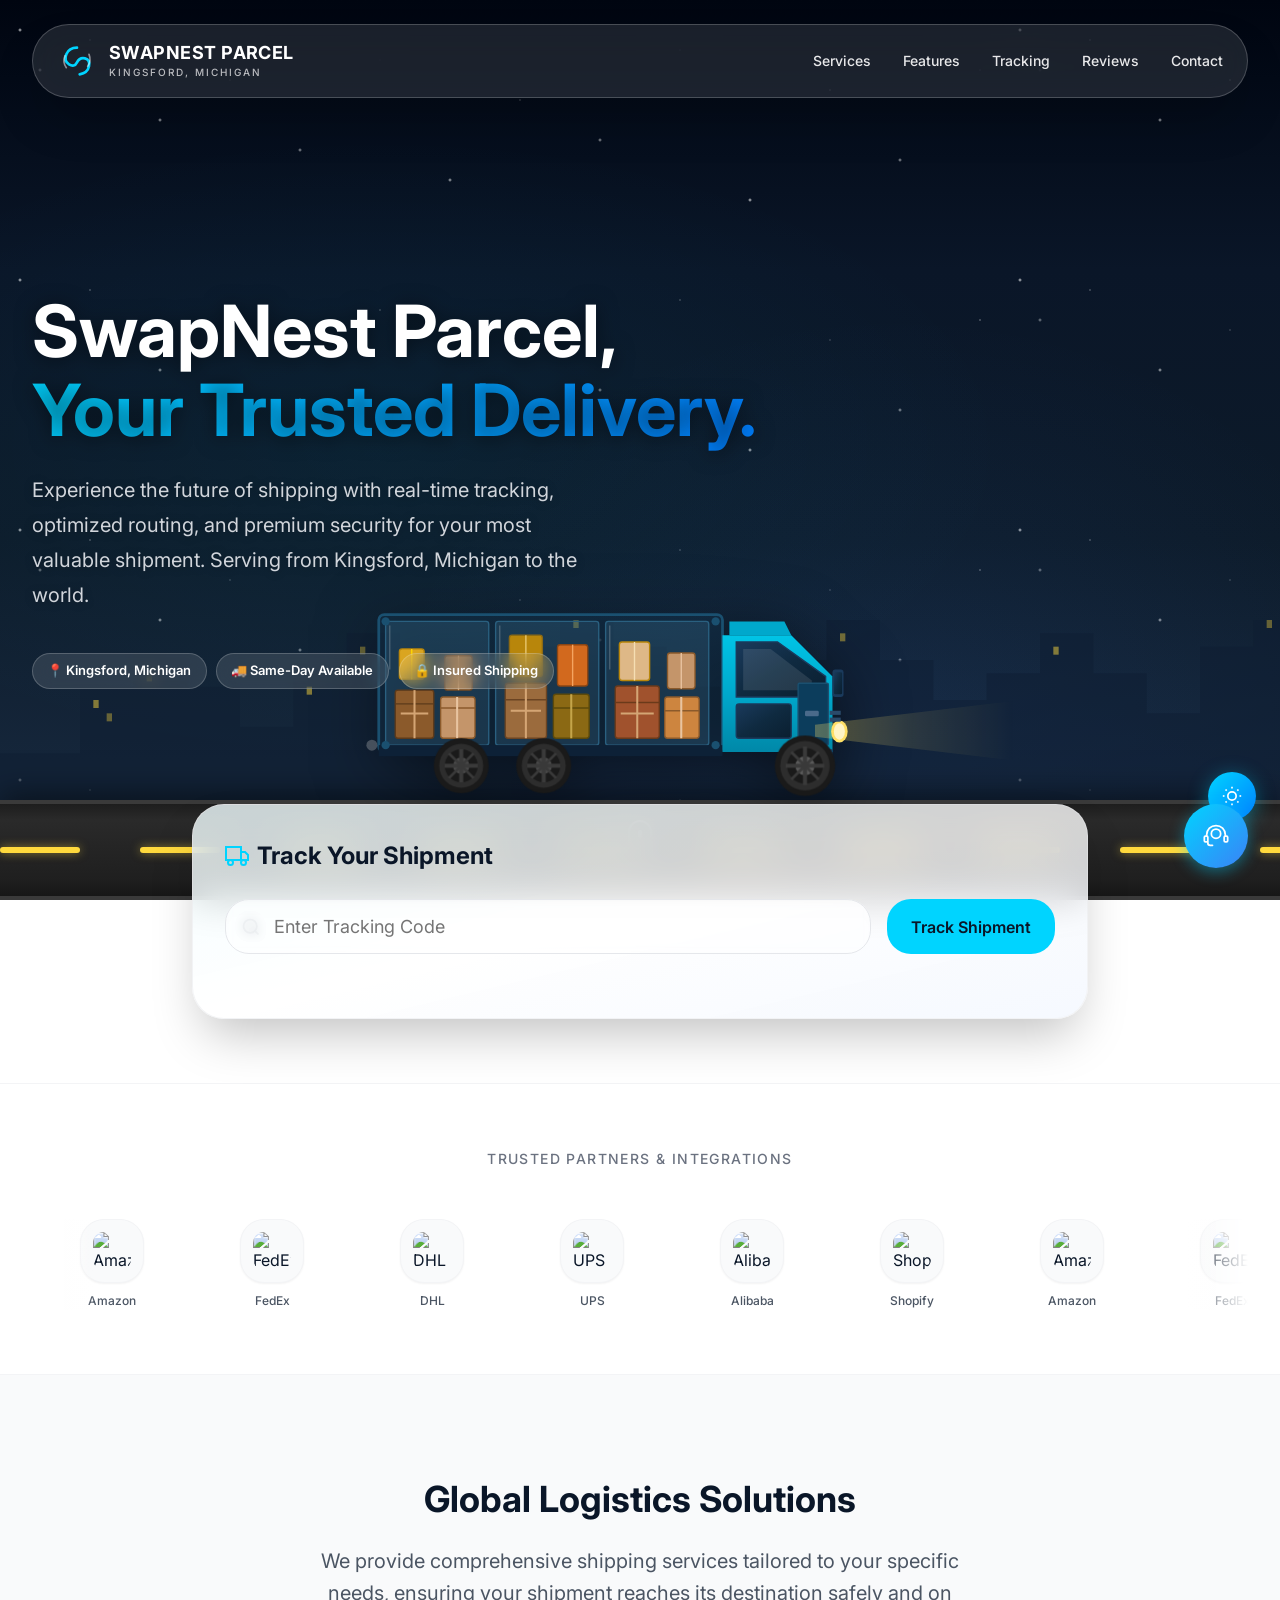
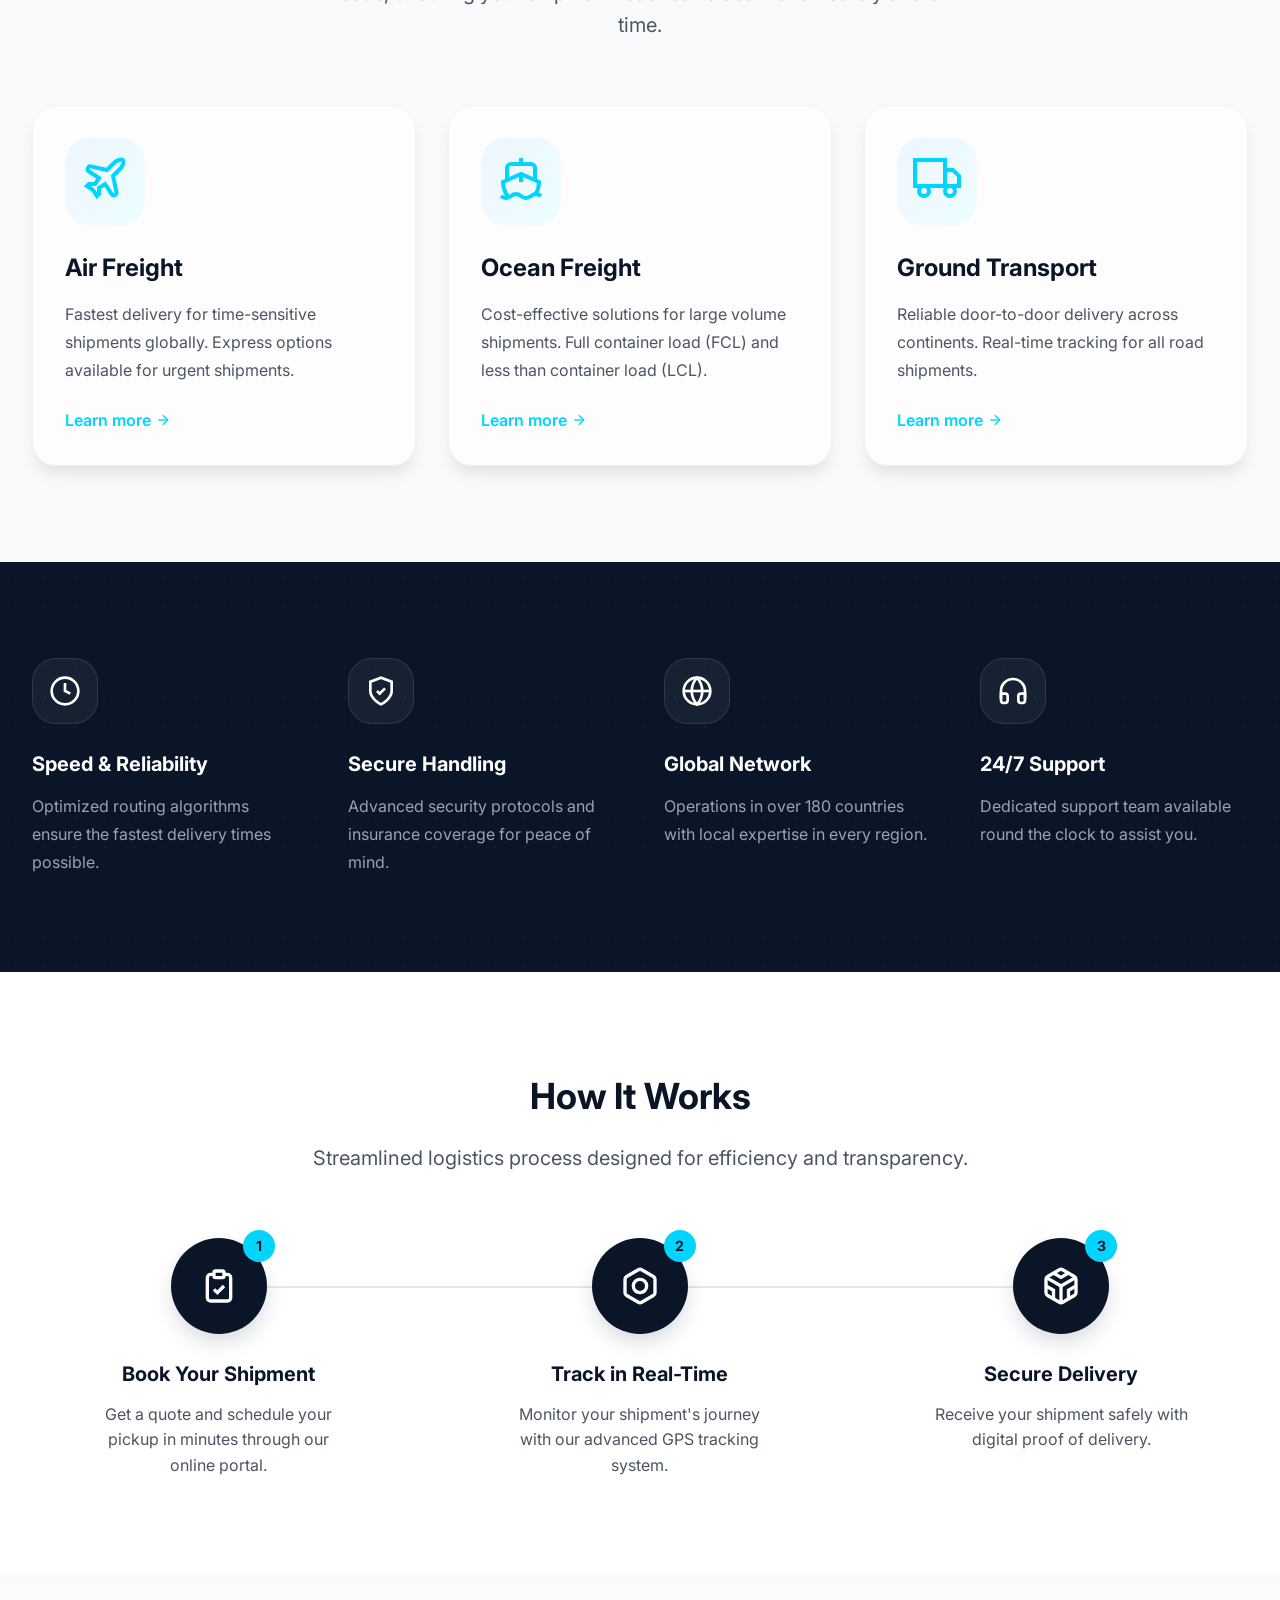
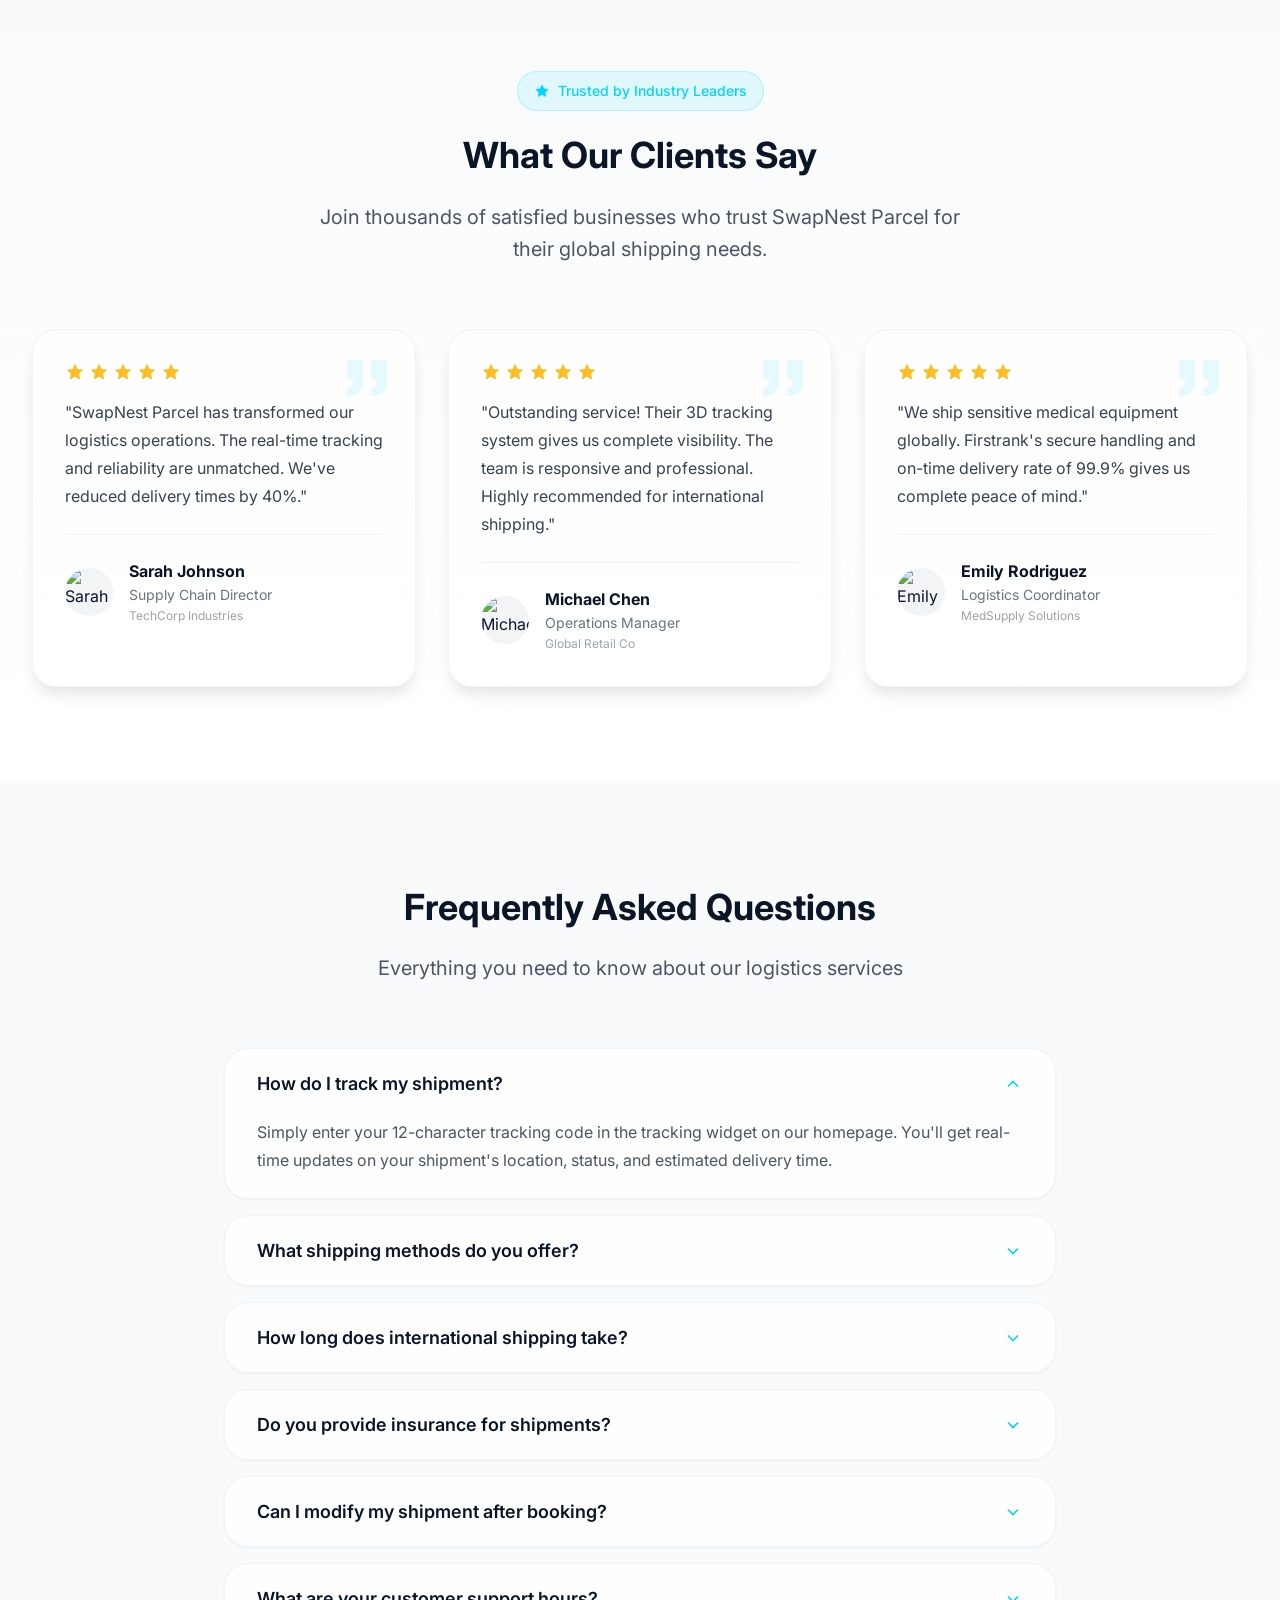
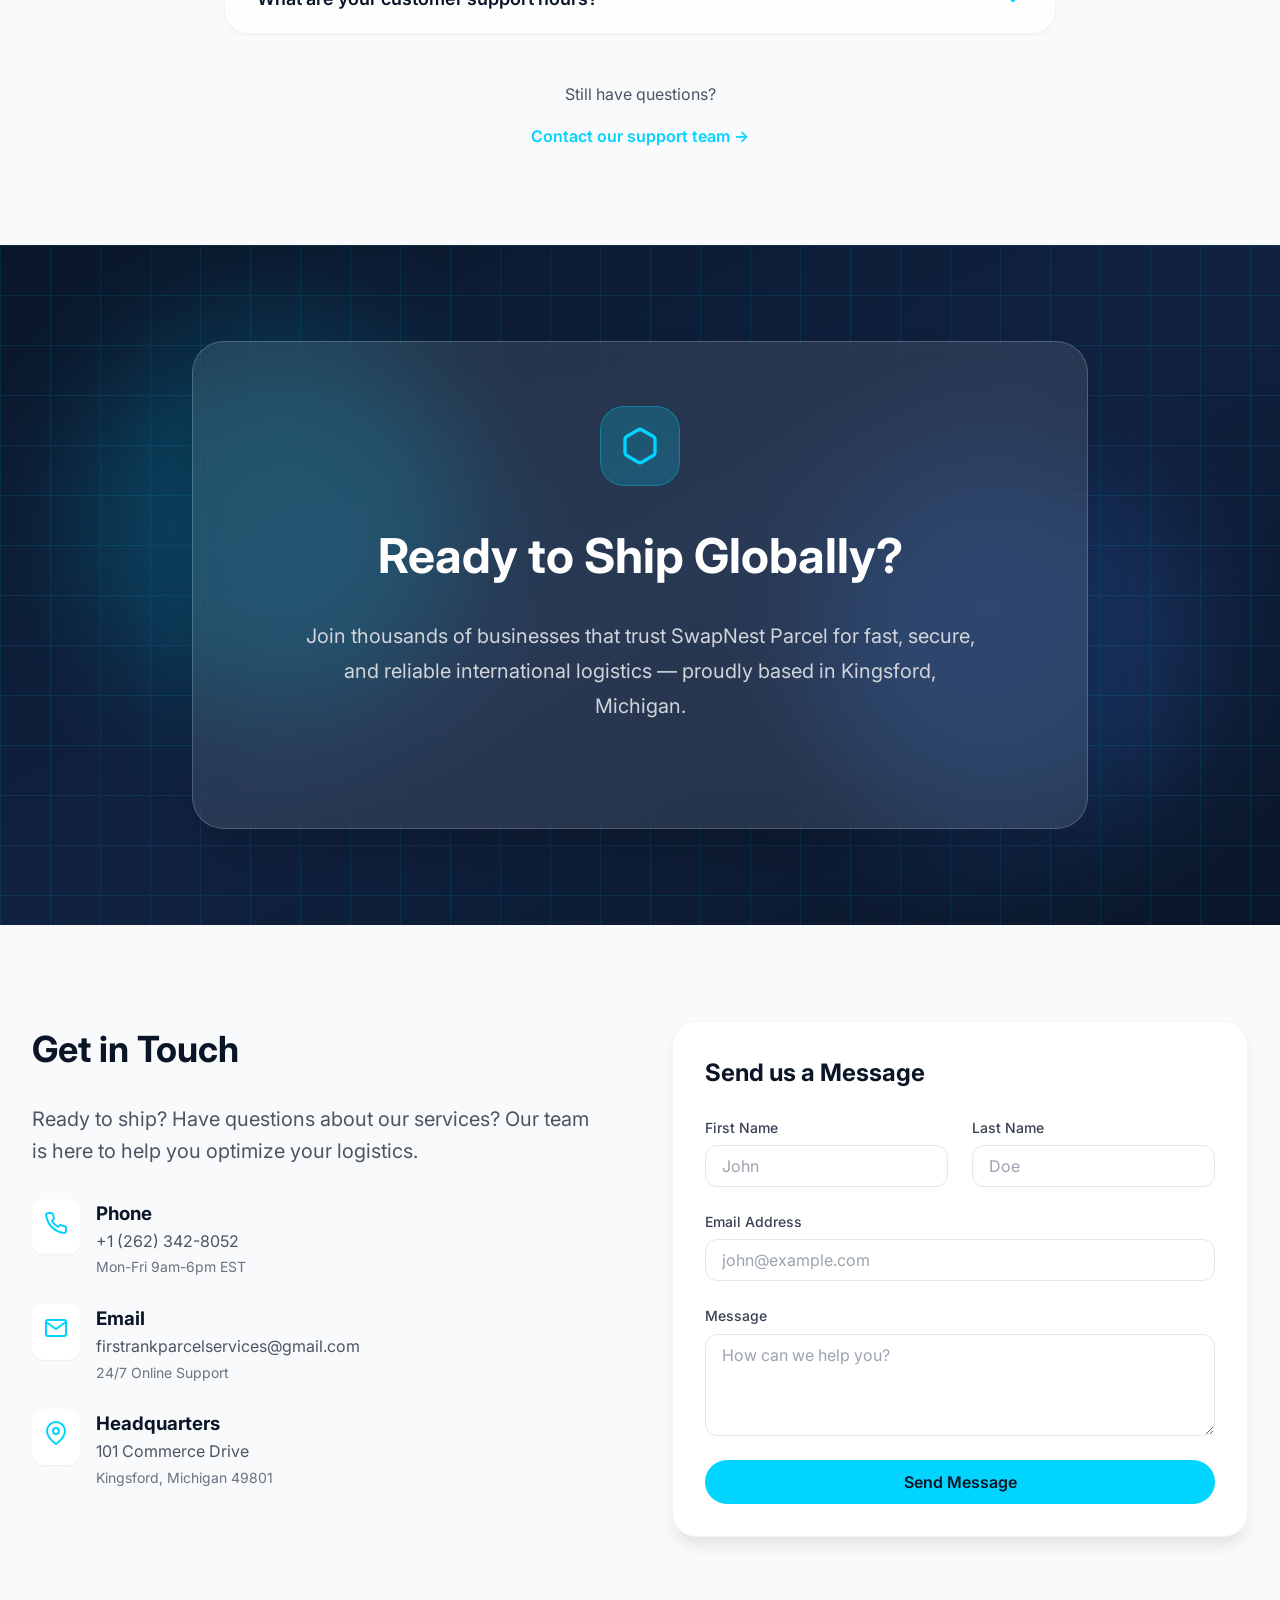
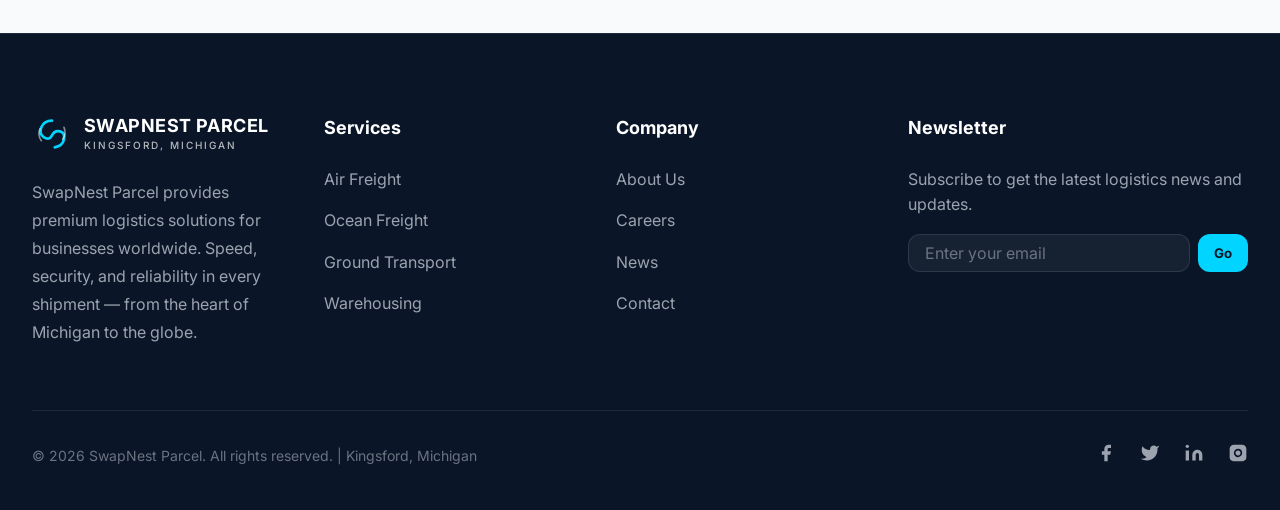
==== index.html @ 177c1839 "Rebrand to SwapNest Parcel: new logo, Kingsford Michigan, dark/light mode, floating elements, Supaba" ====
<!DOCTYPE html>
<html lang="en">

<head>
  <meta charset="UTF-8">
  <meta name="viewport" content="width=device-width, initial-scale=1.0">
  <title>SwapNest Parcel - Global Logistics | Kingsford, Michigan</title>
  <meta name="description" content="Premium global logistics and shipping solutions with real-time tracking">
  <link rel="stylesheet" href="https://unpkg.com/leaflet@1.9.4/dist/leaflet.css">
  <script src="https://unpkg.com/leaflet@1.9.4/dist/leaflet.js"></script>
  <link rel="stylesheet" href="styles.css">
  <link rel="icon" type="image/svg+xml" href="favicon.svg">
  <link rel="preconnect" href="https://fonts.googleapis.com">
  <link href="https://fonts.googleapis.com/css2?family=Inter:wght@300;400;500;600;700;800;900&display=swap" rel="stylesheet">
</head>

<body>
  <!-- Dark/Light Mode Toggle -->
  <button class="theme-toggle" id="themeToggle" aria-label="Toggle dark/light mode" title="Toggle Theme">
    <svg class="theme-icon-dark" viewBox="0 0 24 24" fill="none" stroke="currentColor" stroke-width="2">
      <circle cx="12" cy="12" r="5"></circle>
      <line x1="12" y1="1" x2="12" y2="3"></line>
      <line x1="12" y1="21" x2="12" y2="23"></line>
      <line x1="4.22" y1="4.22" x2="5.64" y2="5.64"></line>
      <line x1="18.36" y1="18.36" x2="19.78" y2="19.78"></line>
      <line x1="1" y1="12" x2="3" y2="12"></line>
      <line x1="21" y1="12" x2="23" y2="12"></line>
      <line x1="4.22" y1="19.78" x2="5.64" y2="18.36"></line>
      <line x1="18.36" y1="5.64" x2="19.78" y2="4.22"></line>
    </svg>
    <svg class="theme-icon-light hidden" viewBox="0 0 24 24" fill="none" stroke="currentColor" stroke-width="2">
      <path d="M21 12.79A9 9 0 1 1 11.21 3 7 7 0 0 0 21 12.79z"></path>
    </svg>
  </button>

  <!-- Navbar -->
  <nav class="navbar" id="navbar">
    <div class="nav-container">
      <div class="nav-glass">
        <a href="index.html" class="logo">
          <div class="logo-icon">
            <!-- SwapNest Parcel Logo - Blue wave/swirl -->
            <svg viewBox="0 0 60 60" fill="none" xmlns="http://www.w3.org/2000/svg">
              <path d="M30 10 Q18 10 14 20 Q10 30 18 35 Q26 40 30 32 Q34 24 42 26 Q50 28 48 38 Q46 48 34 50" stroke="#00D4FF" stroke-width="4" stroke-linecap="round" fill="none"/>
              <path d="M12 22 Q8 32 14 40" stroke="rgba(255,255,255,0.5)" stroke-width="2.5" stroke-linecap="round" fill="none"/>
              <path d="M48 20 Q52 30 46 38" stroke="rgba(255,255,255,0.5)" stroke-width="2.5" stroke-linecap="round" fill="none"/>
            </svg>
          </div>
          <div class="logo-text">
            <span class="logo-title">SWAPNEST PARCEL</span>
            <span class="logo-subtitle">Kingsford, Michigan</span>
          </div>
        </a>
        <div class="nav-links" id="navLinks">
          <a href="#services">Services</a>
          <a href="#features">Features</a>
          <a href="#tracking">Tracking</a>
          <a href="#testimonials">Reviews</a>
          <a href="#contact">Contact</a>
        </div>
        <button class="mobile-menu-btn" id="mobileMenuBtn" aria-label="Toggle menu">
          <svg class="menu-icon" viewBox="0 0 24 24" fill="none" stroke="currentColor" stroke-width="2">
            <line x1="3" y1="6" x2="21" y2="6"></line>
            <line x1="3" y1="12" x2="21" y2="12"></line>
            <line x1="3" y1="18" x2="21" y2="18"></line>
          </svg>
          <svg class="close-icon hidden" viewBox="0 0 24 24" fill="none" stroke="currentColor" stroke-width="2">
            <line x1="18" y1="6" x2="6" y2="18"></line>
            <line x1="6" y1="6" x2="18" y2="18"></line>
          </svg>
        </button>
      </div>
    </div>
  </nav>

  <!-- Mobile Menu -->
  <div class="mobile-menu hidden" id="mobileMenu">
    <div class="mobile-menu-content">
      <a href="#services" onclick="closeMobileMenu()">Services</a>
      <a href="#features" onclick="closeMobileMenu()">Features</a>
      <a href="#tracking" onclick="closeMobileMenu()">Tracking</a>
      <a href="#testimonials" onclick="closeMobileMenu()">Reviews</a>
      <a href="#contact" onclick="closeMobileMenu()">Contact</a>
    </div>
  </div>

  <!-- Floating Animated Cards -->
  <div class="floating-elements" aria-hidden="true">
    <div class="float-card float-card-1">
      <svg viewBox="0 0 24 24" fill="none" stroke="currentColor" stroke-width="2"><rect x="1" y="3" width="15" height="13"></rect><polygon points="16 8 20 8 23 11 23 16 16 16 16 8"></polygon><circle cx="5.5" cy="18.5" r="2.5"></circle><circle cx="18.5" cy="18.5" r="2.5"></circle></svg>
      <span>Fast Delivery</span>
    </div>
    <div class="float-card float-card-2">
      <svg viewBox="0 0 24 24" fill="none" stroke="currentColor" stroke-width="2"><path d="M12 22s8-4 8-10V5l-8-3-8 3v7c0 6 8 10 8 10z"></path></svg>
      <span>Secure Handling</span>
    </div>
    <div class="float-card float-card-3">
      <svg viewBox="0 0 24 24" fill="none" stroke="currentColor" stroke-width="2"><circle cx="12" cy="12" r="10"></circle><line x1="2" y1="12" x2="22" y2="12"></line><path d="M12 2a15.3 15.3 0 0 1 4 10 15.3 15.3 0 0 1-4 10 15.3 15.3 0 0 1-4-10 15.3 15.3 0 0 1 4-10z"></path></svg>
      <span>Global Network</span>
    </div>
    <div class="float-text float-text-1">📦 Real-time tracking</div>
    <div class="float-text float-text-2">🌍 180+ Countries</div>
    <div class="float-text float-text-3">⚡ Express Shipping</div>
  </div>

  <!-- Hero Section -->
  <section class="hero" id="hero">
    <div class="hero-background">
      <!-- Animated stars/particles in background -->
      <div class="hero-stars"></div>

      <!-- Gradient overlay -->
      <div class="hero-gradient-overlay"></div>

      <!-- Road and truck scene -->
      <div class="truck-scene">
        <!-- Distant city silhouette -->
        <div class="city-silhouette">
          <svg viewBox="0 0 1920 200" preserveAspectRatio="xMidYMax slice">
            <path fill="rgba(15, 30, 50, 0.8)"
              d="M0,200 L0,150 L60,150 L60,100 L100,100 L100,80 L140,80 L140,100 L180,100 L180,130 L220,130 L220,90 L260,90 L260,60 L300,60 L300,90 L340,90 L340,110 L380,110 L380,70 L420,70 L420,40 L460,40 L460,70 L500,70 L500,100 L540,100 L540,120 L580,120 L580,80 L620,80 L620,50 L660,50 L660,80 L700,80 L700,110 L740,110 L740,90 L780,90 L780,60 L820,60 L820,90 L860,90 L860,120 L900,120 L900,70 L940,70 L940,40 L980,40 L980,70 L1020,70 L1020,100 L1060,100 L1060,130 L1100,130 L1100,80 L1140,80 L1140,50 L1180,50 L1180,80 L1220,80 L1220,110 L1260,110 L1260,90 L1300,90 L1300,60 L1340,60 L1340,90 L1380,90 L1380,120 L1420,120 L1420,70 L1460,70 L1460,100 L1500,100 L1500,130 L1540,130 L1540,90 L1580,90 L1580,110 L1620,110 L1620,80 L1660,80 L1660,120 L1700,120 L1700,100 L1740,100 L1740,130 L1780,130 L1780,110 L1820,110 L1820,140 L1860,140 L1860,120 L1920,120 L1920,200 Z" />
            <!-- City lights -->
            <g class="city-lights">
              <rect x="70" y="110" width="4" height="6" fill="#FFD93D" opacity="0.8" />
              <rect x="80" y="120" width="4" height="6" fill="#FFD93D" opacity="0.6" />
              <rect x="110" y="90" width="4" height="6" fill="#FFD93D" opacity="0.7" />
              <rect x="230" y="100" width="4" height="6" fill="#FFD93D" opacity="0.8" />
              <rect x="270" y="70" width="4" height="6" fill="#FFD93D" opacity="0.6" />
              <rect x="390" y="80" width="4" height="6" fill="#FFD93D" opacity="0.7" />
              <rect x="430" y="50" width="4" height="6" fill="#FFD93D" opacity="0.8" />
              <rect x="510" y="110" width="4" height="6" fill="#FFD93D" opacity="0.6" />
              <rect x="630" y="60" width="4" height="6" fill="#FFD93D" opacity="0.7" />
              <rect x="790" y="70" width="4" height="6" fill="#FFD93D" opacity="0.8" />
              <rect x="950" y="50" width="4" height="6" fill="#FFD93D" opacity="0.6" />
              <rect x="1150" y="60" width="4" height="6" fill="#FFD93D" opacity="0.7" />
              <rect x="1310" y="70" width="4" height="6" fill="#FFD93D" opacity="0.8" />
              <rect x="1470" y="80" width="4" height="6" fill="#FFD93D" opacity="0.6" />
              <rect x="1630" y="90" width="4" height="6" fill="#FFD93D" opacity="0.7" />
            </g>
          </svg>
        </div>

        <!-- Road -->
        <div class="road">
          <div class="road-surface"></div>
          <div class="road-lines">
            <span></span><span></span><span></span><span></span><span></span>
            <span></span><span></span><span></span><span></span><span></span>
          </div>
        </div>

        <!-- The Truck -->
        <div class="truck-container">
          <div class="truck">
            <!-- Truck shadow -->
            <div class="truck-shadow"></div>

            <!-- Truck body SVG -->
            <svg class="truck-svg" viewBox="0 0 400 180" fill="none" xmlns="http://www.w3.org/2000/svg">
              <!-- Trailer -->
              <g class="trailer">
                <!-- Trailer frame/border -->
                <rect x="10" y="30" width="250" height="100" rx="4" fill="rgba(20, 60, 90, 0.3)" stroke="#1a5070"
                  stroke-width="2" />

                <!-- Transparent glass panels with slight tint -->
                <rect x="15" y="35" width="75" height="90" rx="2" fill="rgba(100, 180, 220, 0.15)" stroke="#2a6080"
                  stroke-width="1" />
                <rect x="95" y="35" width="75" height="90" rx="2" fill="rgba(100, 180, 220, 0.15)" stroke="#2a6080"
                  stroke-width="1" />
                <rect x="175" y="35" width="75" height="90" rx="2" fill="rgba(100, 180, 220, 0.15)" stroke="#2a6080"
                  stroke-width="1" />

                <!-- Glass reflection lines -->
                <line x1="18" y1="38" x2="18" y2="70" stroke="rgba(255,255,255,0.2)" stroke-width="1" />
                <line x1="98" y1="38" x2="98" y2="70" stroke="rgba(255,255,255,0.2)" stroke-width="1" />
                <line x1="178" y1="38" x2="178" y2="70" stroke="rgba(255,255,255,0.2)" stroke-width="1" />

                <!-- Packages inside trailer - Row 1 (bottom) -->
                <!-- Package 1 - Large brown box -->
                <rect x="22" y="85" width="28" height="35" rx="2" fill="#8B5A2B" stroke="#5D3A1A" stroke-width="1" />
                <line x1="22" y1="95" x2="50" y2="95" stroke="#5D3A1A" stroke-width="1" />
                <line x1="36" y1="85" x2="36" y2="120" stroke="#D4A574" stroke-width="1.5" />
                <line x1="26" y1="102" x2="46" y2="102" stroke="#D4A574" stroke-width="1.5" />

                <!-- Package 2 - Medium tan box -->
                <rect x="55" y="90" width="25" height="30" rx="2" fill="#C4956A" stroke="#8B5A2B" stroke-width="1" />
                <line x1="55" y1="98" x2="80" y2="98" stroke="#8B5A2B" stroke-width="1" />
                <line x1="67" y1="90" x2="67" y2="120" stroke="#E8C4A0" stroke-width="1.5" />

                <!-- Package 3 - Small box -->
                <rect x="58" y="60" width="20" height="25" rx="2" fill="#A67B4C" stroke="#6B4423" stroke-width="1" />
                <line x1="68" y1="60" x2="68" y2="85" stroke="#D4A574" stroke-width="1" />

                <!-- Package 4 - Large box -->
                <rect x="102" y="80" width="30" height="40" rx="2" fill="#9B6B3D" stroke="#6B4423" stroke-width="1" />
                <line x1="102" y1="92" x2="132" y2="92" stroke="#6B4423" stroke-width="1" />
                <line x1="117" y1="80" x2="117" y2="120" stroke="#D4A574" stroke-width="1.5" />
                <line x1="106" y1="100" x2="128" y2="100" stroke="#D4A574" stroke-width="1.5" />

                <!-- Package 5 - Medium brown -->
                <rect x="137" y="88" width="26" height="32" rx="2" fill="#8B6914" stroke="#5D4A0A" stroke-width="1" />
                <line x1="137" y1="98" x2="163" y2="98" stroke="#5D4A0A" stroke-width="1" />
                <line x1="150" y1="88" x2="150" y2="120" stroke="#C4A54A" stroke-width="1.5" />

                <!-- Package 6 - Tall box -->
                <rect x="105" y="45" width="24" height="30" rx="2" fill="#B8860B" stroke="#8B6914" stroke-width="1" />
                <line x1="117" y1="45" x2="117" y2="75" stroke="#E8C870" stroke-width="1" />

                <!-- Package 7 - Large box right side -->
                <rect x="182" y="82" width="32" height="38" rx="2" fill="#A0522D" stroke="#6B3A1A" stroke-width="1" />
                <line x1="182" y1="94" x2="214" y2="94" stroke="#6B3A1A" stroke-width="1" />
                <line x1="198" y1="82" x2="198" y2="120" stroke="#D4A574" stroke-width="1.5" />
                <line x1="186" y1="102" x2="210" y2="102" stroke="#D4A574" stroke-width="1.5" />

                <!-- Package 8 - Medium box -->
                <rect x="218" y="90" width="25" height="30" rx="2" fill="#CD853F" stroke="#8B5A2B" stroke-width="1" />
                <line x1="218" y1="100" x2="243" y2="100" stroke="#8B5A2B" stroke-width="1" />
                <line x1="230" y1="90" x2="230" y2="120" stroke="#E8C4A0" stroke-width="1.5" />

                <!-- Package 9 - Small box on top -->
                <rect x="185" y="50" width="22" height="28" rx="2" fill="#DEB887" stroke="#B8860B" stroke-width="1" />
                <line x1="196" y1="50" x2="196" y2="78" stroke="#F5DEB3" stroke-width="1" />

                <!-- Package 10 - Small box -->
                <rect x="220" y="58" width="20" height="26" rx="2" fill="#C4956A" stroke="#8B5A2B" stroke-width="1" />
                <line x1="230" y1="58" x2="230" y2="84" stroke="#E8C4A0" stroke-width="1" />

                <!-- Package 11 - Tiny box -->
                <rect x="25" y="55" width="18" height="22" rx="2" fill="#DAA520" stroke="#B8860B" stroke-width="1" />
                <line x1="34" y1="55" x2="34" y2="77" stroke="#FFD700" stroke-width="1" />

                <!-- Package 12 - Stack box -->
                <rect x="140" y="52" width="22" height="30" rx="2" fill="#D2691E" stroke="#8B4513" stroke-width="1" />
                <line x1="151" y1="52" x2="151" y2="82" stroke="#F4A460" stroke-width="1" />

                <!-- Trailer bottom details -->
                <rect x="10" y="125" width="250" height="8" fill="#0d2137" />

                <!-- Trailer frame corners -->
                <circle cx="15" cy="35" r="3" fill="#1a5070" />
                <circle cx="15" cy="125" r="3" fill="#1a5070" />
                <circle cx="255" cy="35" r="3" fill="#1a5070" />
                <circle cx="255" cy="125" r="3" fill="#1a5070" />
              </g>

              <!-- Cab -->
              <g class="cab">
                <!-- Main cab body -->
                <path d="M260 45 L260 130 L340 130 L340 75 L310 45 L260 45 Z" fill="url(#cabGradient)" />
                <!-- Cab roof -->
                <path d="M265 45 L265 35 L305 35 L310 45 Z" fill="#00a8cc" />
                <!-- Windshield -->
                <path d="M270 50 L300 50 L335 75 L335 90 L270 90 Z" fill="url(#windowGradient)" stroke="#1a3a5c"
                  stroke-width="1" />
                <!-- Windshield reflection -->
                <path d="M275 55 L295 55 L325 78 L325 85 L275 85 Z" fill="rgba(255,255,255,0.1)" />
                <!-- Side window -->
                <rect x="270" y="95" width="40" height="25" rx="2" fill="url(#windowGradient)" stroke="#1a3a5c"
                  stroke-width="1" />
                <!-- Door -->
                <rect x="315" y="80" width="22" height="45" rx="1" fill="#0c3d5c" stroke="#1a5070" stroke-width="1" />
                <!-- Door handle -->
                <rect x="320" y="100" width="10" height="4" rx="1" fill="#4a6a8a" />
                <!-- Mirror -->
                <rect x="340" y="70" width="8" height="20" rx="2" fill="#1a3a5c" />
                <rect x="341" y="72" width="6" height="16" rx="1" fill="url(#windowGradient)" />
                <!-- Headlight -->
                <ellipse cx="345" cy="115" rx="6" ry="8" fill="#FFE066" class="headlight" />
                <ellipse cx="345" cy="115" rx="4" ry="6" fill="#FFFBE6" />
                <!-- Grill -->
                <rect x="338" y="100" width="8" height="3" fill="#2a4a6a" />
                <rect x="338" y="105" width="8" height="3" fill="#2a4a6a" />
                <!-- Step -->
                <rect x="315" y="128" width="25" height="4" fill="#1a3a5c" />
              </g>

              <!-- Wheels -->
              <g class="wheels">
                <!-- Trailer wheels -->
                <g class="wheel wheel-1">
                  <circle cx="70" cy="140" r="20" fill="#1a1a1a" />
                  <circle cx="70" cy="140" r="16" fill="#2d2d2d" />
                  <circle cx="70" cy="140" r="12" fill="#1a1a1a" />
                  <circle cx="70" cy="140" r="6" fill="#4a4a4a" />
                  <!-- Wheel spokes -->
                  <line x1="70" y1="128" x2="70" y2="152" stroke="#3a3a3a" stroke-width="3" />
                  <line x1="58" y1="140" x2="82" y2="140" stroke="#3a3a3a" stroke-width="3" />
                  <line x1="61" y1="131" x2="79" y2="149" stroke="#3a3a3a" stroke-width="2" />
                  <line x1="79" y1="131" x2="61" y2="149" stroke="#3a3a3a" stroke-width="2" />
                </g>
                <g class="wheel wheel-2">
                  <circle cx="130" cy="140" r="20" fill="#1a1a1a" />
                  <circle cx="130" cy="140" r="16" fill="#2d2d2d" />
                  <circle cx="130" cy="140" r="12" fill="#1a1a1a" />
                  <circle cx="130" cy="140" r="6" fill="#4a4a4a" />
                  <line x1="130" y1="128" x2="130" y2="152" stroke="#3a3a3a" stroke-width="3" />
                  <line x1="118" y1="140" x2="142" y2="140" stroke="#3a3a3a" stroke-width="3" />
                  <line x1="121" y1="131" x2="139" y2="149" stroke="#3a3a3a" stroke-width="2" />
                  <line x1="139" y1="131" x2="121" y2="149" stroke="#3a3a3a" stroke-width="2" />
                </g>
                <!-- Cab wheels -->
                <g class="wheel wheel-3">
                  <circle cx="320" cy="140" r="22" fill="#1a1a1a" />
                  <circle cx="320" cy="140" r="18" fill="#2d2d2d" />
                  <circle cx="320" cy="140" r="13" fill="#1a1a1a" />
                  <circle cx="320" cy="140" r="7" fill="#5a5a5a" />
                  <line x1="320" y1="126" x2="320" y2="154" stroke="#3a3a3a" stroke-width="3" />
                  <line x1="306" y1="140" x2="334" y2="140" stroke="#3a3a3a" stroke-width="3" />
                  <line x1="310" y1="130" x2="330" y2="150" stroke="#3a3a3a" stroke-width="2" />
                  <line x1="330" y1="130" x2="310" y2="150" stroke="#3a3a3a" stroke-width="2" />
                </g>
              </g>

              <!-- Exhaust smoke -->
              <g class="exhaust">
                <circle cx="5" cy="125" r="4" fill="rgba(200,200,200,0.3)" class="smoke smoke-1" />
                <circle cx="-5" cy="120" r="5" fill="rgba(200,200,200,0.2)" class="smoke smoke-2" />
                <circle cx="-15" cy="115" r="6" fill="rgba(200,200,200,0.15)" class="smoke smoke-3" />
              </g>

              <!-- Gradients -->
              <defs>
                <linearGradient id="trailerGradient" x1="0%" y1="0%" x2="0%" y2="100%">
                  <stop offset="0%" stop-color="#1a4a6c" />
                  <stop offset="50%" stop-color="#0d3652" />
                  <stop offset="100%" stop-color="#082538" />
                </linearGradient>
                <linearGradient id="panelGradient" x1="0%" y1="0%" x2="100%" y2="100%">
                  <stop offset="0%" stop-color="#1a4a6c" />
                  <stop offset="100%" stop-color="#0d3652" />
                </linearGradient>
                <linearGradient id="cabGradient" x1="0%" y1="0%" x2="0%" y2="100%">
                  <stop offset="0%" stop-color="#00c4e6" />
                  <stop offset="50%" stop-color="#00a8cc" />
                  <stop offset="100%" stop-color="#0088a8" />
                </linearGradient>
                <linearGradient id="windowGradient" x1="0%" y1="0%" x2="100%" y2="100%">
                  <stop offset="0%" stop-color="#1a3a5c" />
                  <stop offset="50%" stop-color="#0f2a40" />
                  <stop offset="100%" stop-color="#0a1f30" />
                </linearGradient>
              </defs>
            </svg>

            <!-- Headlight beam -->
            <div class="headlight-beam"></div>
          </div>
        </div>

      </div>
    </div>

    <div class="hero-content">
      <div class="hero-text">
        <h1>SwapNest Parcel, <br><span class="hero-highlight">Your Trusted Delivery.</span></h1>
        <p>Experience the future of shipping with real-time tracking, optimized routing, and premium security for
          your most valuable shipment. Serving from Kingsford, Michigan to the world.</p>
        <div class="hero-badges">
          <span class="hero-badge">📍 Kingsford, Michigan</span>
          <span class="hero-badge">🚚 Same-Day Available</span>
          <span class="hero-badge">🔒 Insured Shipping</span>
        </div>
      </div>
    </div>
    <div class="scroll-indicator">
      <div class="scroll-mouse">
        <div class="scroll-dot"></div>
      </div>
    </div>
  </section>

  <!-- Tracking Widget -->
  <section class="tracking-section" id="tracking">
    <div class="tracking-card">
      <div class="tracking-gradient"></div>
      <div class="tracking-content">
        <h2><svg class="icon-truck" viewBox="0 0 24 24" fill="none" stroke="currentColor" stroke-width="2">
            <rect x="1" y="3" width="15" height="13"></rect>
            <polygon points="16 8 20 8 23 11 23 16 16 16 16 8"></polygon>
            <circle cx="5.5" cy="18.5" r="2.5"></circle>
            <circle cx="18.5" cy="18.5" r="2.5"></circle>
          </svg> Track Your Shipment</h2>
        <form class="tracking-form" id="trackingForm">
          <div class="input-wrapper">
            <svg class="search-icon" viewBox="0 0 24 24" fill="none" stroke="currentColor" stroke-width="2">
              <circle cx="11" cy="11" r="8"></circle>
              <path d="M21 21l-4.35-4.35"></path>
            </svg>
            <input type="text" id="trackingInput" placeholder="Enter Tracking Code">
          </div>
          <button type="submit" class="btn btn-primary">Track Shipment</button>
        </form>
        <div class="tracking-error hidden" id="trackingError">
          <svg viewBox="0 0 24 24" fill="none" stroke="currentColor" stroke-width="2">
            <path
              d="M21 16V8a2 2 0 0 0-1-1.73l-7-4a2 2 0 0 0-2 0l-7 4A2 2 0 0 0 3 8v8a2 2 0 0 0 1 1.73l7 4a2 2 0 0 0 2 0l7-4A2 2 0 0 0 21 16z">
            </path>
          </svg>
          <span id="errorMessage"></span>
        </div>
        <div class="tracking-result hidden" id="trackingResult"></div>
      </div>
    </div>
  </section>

  <!-- Partners Section -->
  <section class="partners-section">
    <div class="container">
      <p class="partners-title">Trusted Partners & Integrations</p>
      <div class="partners-wrapper">
        <div class="partners-fade-left"></div>
        <div class="partners-fade-right"></div>
        <div class="partners-scroll">
          <div class="partners-track">
            <div class="partner"><img src="https://cdn.simpleicons.org/amazon/FF9900" alt="Amazon"><span>Amazon</span>
            </div>
            <div class="partner"><img src="https://cdn.simpleicons.org/fedex/4D148C" alt="FedEx"><span>FedEx</span>
            </div>
            <div class="partner"><img src="https://cdn.simpleicons.org/dhl/FFCC00" alt="DHL"><span>DHL</span></div>
            <div class="partner"><img src="https://cdn.simpleicons.org/ups/351C15" alt="UPS"><span>UPS</span></div>
            <div class="partner"><img src="https://cdn.simpleicons.org/alibabadotcom/FF6A00"
                alt="Alibaba"><span>Alibaba</span></div>
            <div class="partner"><img src="https://cdn.simpleicons.org/shopify/7AB55C"
                alt="Shopify"><span>Shopify</span></div>
            <div class="partner"><img src="https://cdn.simpleicons.org/amazon/FF9900" alt="Amazon"><span>Amazon</span>
            </div>
            <div class="partner"><img src="https://cdn.simpleicons.org/fedex/4D148C" alt="FedEx"><span>FedEx</span>
            </div>
            <div class="partner"><img src="https://cdn.simpleicons.org/dhl/FFCC00" alt="DHL"><span>DHL</span></div>
            <div class="partner"><img src="https://cdn.simpleicons.org/ups/351C15" alt="UPS"><span>UPS</span></div>
            <div class="partner"><img src="https://cdn.simpleicons.org/alibabadotcom/FF6A00"
                alt="Alibaba"><span>Alibaba</span></div>
            <div class="partner"><img src="https://cdn.simpleicons.org/shopify/7AB55C"
                alt="Shopify"><span>Shopify</span></div>
          </div>
        </div>
      </div>
    </div>
  </section>

  <!-- Services Section -->
  <section class="services-section" id="services">
    <div class="container">
      <div class="section-header">
        <h2>Global Logistics Solutions</h2>
        <p>We provide comprehensive shipping services tailored to your specific needs, ensuring your shipment reaches
          its
          destination safely and on time.</p>
      </div>
      <div class="services-grid">
        <div class="service-card">
          <div class="service-icon"><svg viewBox="0 0 24 24" fill="none" stroke="currentColor" stroke-width="2">
              <path
                d="M17.8 19.2 16 11l3.5-3.5C21 6 21.5 4 21 3c-1-.5-3 0-4.5 1.5L13 8 4.8 6.2c-.5-.1-.9.1-1.1.5l-.3.5c-.2.5-.1 1 .3 1.3L9 12l-2 3H4l-1 1 3 2 2 3 1-1v-3l3-2 3.5 5.3c.3.4.8.5 1.3.3l.5-.2c.4-.3.6-.7.5-1.2z" />
            </svg></div>
          <h3>Air Freight</h3>
          <p>Fastest delivery for time-sensitive shipments globally. Express options available for urgent shipments.</p>
          <a href="#contact" class="service-link">Learn more <svg viewBox="0 0 24 24" fill="none" stroke="currentColor"
              stroke-width="2">
              <line x1="5" y1="12" x2="19" y2="12"></line>
              <polyline points="12 5 19 12 12 19"></polyline>
            </svg></a>
        </div>
        <div class="service-card">
          <div class="service-icon"><svg viewBox="0 0 24 24" fill="none" stroke="currentColor" stroke-width="2">
              <path
                d="M2 21c.6.5 1.2 1 2.5 1 2.5 0 2.5-2 5-2 1.3 0 1.9.5 2.5 1 .6.5 1.2 1 2.5 1 2.5 0 2.5-2 5-2 1.3 0 1.9.5 2.5 1" />
              <path d="M19.38 20A11.6 11.6 0 0 0 21 14l-9-4-9 4c0 2.9.94 5.34 2.81 7.76" />
              <path d="M19 13V7a2 2 0 0 0-2-2H7a2 2 0 0 0-2 2v6" />
              <path d="M12 10v4" />
              <path d="M12 2v3" />
            </svg></div>
          <h3>Ocean Freight</h3>
          <p>Cost-effective solutions for large volume shipments. Full container load (FCL) and less than container load
            (LCL).</p>
          <a href="#contact" class="service-link">Learn more <svg viewBox="0 0 24 24" fill="none" stroke="currentColor"
              stroke-width="2">
              <line x1="5" y1="12" x2="19" y2="12"></line>
              <polyline points="12 5 19 12 12 19"></polyline>
            </svg></a>
        </div>
        <div class="service-card">
          <div class="service-icon"><svg viewBox="0 0 24 24" fill="none" stroke="currentColor" stroke-width="2">
              <rect x="1" y="3" width="15" height="13"></rect>
              <polygon points="16 8 20 8 23 11 23 16 16 16 16 8"></polygon>
              <circle cx="5.5" cy="18.5" r="2.5"></circle>
              <circle cx="18.5" cy="18.5" r="2.5"></circle>
            </svg></div>
          <h3>Ground Transport</h3>
          <p>Reliable door-to-door delivery across continents. Real-time tracking for all road shipments.</p>
          <a href="#contact" class="service-link">Learn more <svg viewBox="0 0 24 24" fill="none" stroke="currentColor"
              stroke-width="2">
              <line x1="5" y1="12" x2="19" y2="12"></line>
              <polyline points="12 5 19 12 12 19"></polyline>
            </svg></a>
        </div>
      </div>
    </div>
  </section>

  <!-- Features Section -->
  <section class="features-section" id="features">
    <div class="features-pattern"></div>
    <div class="container">
      <div class="features-grid">
        <div class="feature-item">
          <div class="feature-icon"><svg viewBox="0 0 24 24" fill="none" stroke="currentColor" stroke-width="2">
              <circle cx="12" cy="12" r="10"></circle>
              <polyline points="12 6 12 12 16 14"></polyline>
            </svg></div>
          <h3>Speed & Reliability</h3>
          <p>Optimized routing algorithms ensure the fastest delivery times possible.</p>
        </div>
        <div class="feature-item">
          <div class="feature-icon"><svg viewBox="0 0 24 24" fill="none" stroke="currentColor" stroke-width="2">
              <path d="M12 22s8-4 8-10V5l-8-3-8 3v7c0 6 8 10 8 10z"></path>
              <path d="m9 12 2 2 4-4"></path>
            </svg></div>
          <h3>Secure Handling</h3>
          <p>Advanced security protocols and insurance coverage for peace of mind.</p>
        </div>
        <div class="feature-item">
          <div class="feature-icon"><svg viewBox="0 0 24 24" fill="none" stroke="currentColor" stroke-width="2">
              <circle cx="12" cy="12" r="10"></circle>
              <line x1="2" y1="12" x2="22" y2="12"></line>
              <path d="M12 2a15.3 15.3 0 0 1 4 10 15.3 15.3 0 0 1-4 10 15.3 15.3 0 0 1-4-10 15.3 15.3 0 0 1 4-10z">
              </path>
            </svg></div>
          <h3>Global Network</h3>
          <p>Operations in over 180 countries with local expertise in every region.</p>
        </div>
        <div class="feature-item">
          <div class="feature-icon"><svg viewBox="0 0 24 24" fill="none" stroke="currentColor" stroke-width="2">
              <path d="M3 18v-6a9 9 0 0 1 18 0v6"></path>
              <path
                d="M21 19a2 2 0 0 1-2 2h-1a2 2 0 0 1-2-2v-3a2 2 0 0 1 2-2h3zM3 19a2 2 0 0 0 2 2h1a2 2 0 0 0 2-2v-3a2 2 0 0 0-2-2H3z">
              </path>
            </svg></div>
          <h3>24/7 Support</h3>
          <p>Dedicated support team available round the clock to assist you.</p>
        </div>
      </div>
    </div>
  </section>

  <!-- How It Works Section -->
  <section class="how-it-works-section">
    <div class="container">
      <div class="section-header">
        <h2>How It Works</h2>
        <p>Streamlined logistics process designed for efficiency and transparency.</p>
      </div>
      <div class="steps-container">
        <div class="steps-line"></div>
        <div class="step">
          <div class="step-circle"><svg viewBox="0 0 24 24" fill="none" stroke="currentColor" stroke-width="2">
              <path d="M9 5H7a2 2 0 0 0-2 2v12a2 2 0 0 0 2 2h10a2 2 0 0 0 2-2V7a2 2 0 0 0-2-2h-2"></path>
              <rect x="9" y="3" width="6" height="4" rx="1"></rect>
              <path d="M9 14l2 2 4-4"></path>
            </svg><span class="step-number">1</span></div>
          <h3>Book Your Shipment</h3>
          <p>Get a quote and schedule your pickup in minutes through our online portal.</p>
        </div>
        <div class="step">
          <div class="step-circle"><svg viewBox="0 0 24 24" fill="none" stroke="currentColor" stroke-width="2">
              <path
                d="M21 16V8a2 2 0 0 0-1-1.73l-7-4a2 2 0 0 0-2 0l-7 4A2 2 0 0 0 3 8v8a2 2 0 0 0 1 1.73l7 4a2 2 0 0 0 2 0l7-4A2 2 0 0 0 21 16z">
              </path>
              <circle cx="12" cy="12" r="4"></circle>
            </svg><span class="step-number">2</span></div>
          <h3>Track in Real-Time</h3>
          <p>Monitor your shipment's journey with our advanced GPS tracking system.</p>
        </div>
        <div class="step">
          <div class="step-circle"><svg viewBox="0 0 24 24" fill="none" stroke="currentColor" stroke-width="2">
              <path
                d="M21 16V8a2 2 0 0 0-1-1.73l-7-4a2 2 0 0 0-2 0l-7 4A2 2 0 0 0 3 8v8a2 2 0 0 0 1 1.73l7 4a2 2 0 0 0 2 0l7-4A2 2 0 0 0 21 16z">
              </path>
              <path d="m7.5 4.21 4.5 2.6 4.5-2.6"></path>
              <path d="M7.5 19.79V14.6L3 12"></path>
              <path d="M21 12l-4.5 2.6v5.19"></path>
              <path d="M3.27 6.96 12 12.01l8.73-5.05"></path>
              <path d="M12 22.08V12"></path>
            </svg><span class="step-number">3</span></div>
          <h3>Secure Delivery</h3>
          <p>Receive your shipment safely with digital proof of delivery.</p>
        </div>
      </div>
    </div>
  </section>

  <!-- Testimonials Section -->
  <section class="testimonials-section" id="testimonials">
    <div class="container">
      <div class="section-header">
        <div class="trusted-badge"><svg viewBox="0 0 24 24" fill="currentColor" stroke="none">
            <polygon
              points="12 2 15.09 8.26 22 9.27 17 14.14 18.18 21.02 12 17.77 5.82 21.02 7 14.14 2 9.27 8.91 8.26 12 2">
            </polygon>
          </svg> Trusted by Industry Leaders</div>
        <h2>What Our Clients Say</h2>
        <p>Join thousands of satisfied businesses who trust SwapNest Parcel for their global shipping needs.
        </p>
      </div>
      <div class="testimonials-grid">
        <div class="testimonial-card">
          <div class="quote-icon"><svg viewBox="0 0 24 24" fill="currentColor">
              <path
                d="M3 21c3 0 7-1 7-8V5c0-1.25-.756-2.017-2-2H4c-1.25 0-2 .75-2 1.972V11c0 1.25.75 2 2 2 1 0 1 0 1 1v1c0 1-1 2-2 2s-1 .008-1 1.031V21c0 1 0 1 1 1z">
              </path>
              <path
                d="M15 21c3 0 7-1 7-8V5c0-1.25-.757-2.017-2-2h-4c-1.25 0-2 .75-2 1.972V11c0 1.25.75 2 2 2h.75c0 2.25.25 4-2.75 4v3c0 1 0 1 1 1z">
              </path>
            </svg></div>
          <div class="stars"><svg viewBox="0 0 24 24" fill="currentColor">
              <polygon
                points="12 2 15.09 8.26 22 9.27 17 14.14 18.18 21.02 12 17.77 5.82 21.02 7 14.14 2 9.27 8.91 8.26 12 2">
              </polygon>
            </svg><svg viewBox="0 0 24 24" fill="currentColor">
              <polygon
                points="12 2 15.09 8.26 22 9.27 17 14.14 18.18 21.02 12 17.77 5.82 21.02 7 14.14 2 9.27 8.91 8.26 12 2">
              </polygon>
            </svg><svg viewBox="0 0 24 24" fill="currentColor">
              <polygon
                points="12 2 15.09 8.26 22 9.27 17 14.14 18.18 21.02 12 17.77 5.82 21.02 7 14.14 2 9.27 8.91 8.26 12 2">
              </polygon>
            </svg><svg viewBox="0 0 24 24" fill="currentColor">
              <polygon
                points="12 2 15.09 8.26 22 9.27 17 14.14 18.18 21.02 12 17.77 5.82 21.02 7 14.14 2 9.27 8.91 8.26 12 2">
              </polygon>
            </svg><svg viewBox="0 0 24 24" fill="currentColor">
              <polygon
                points="12 2 15.09 8.26 22 9.27 17 14.14 18.18 21.02 12 17.77 5.82 21.02 7 14.14 2 9.27 8.91 8.26 12 2">
              </polygon>
            </svg></div>
          <p>"SwapNest Parcel has transformed our logistics operations. The real-time tracking and reliability
            are unmatched. We've reduced delivery times by 40%."</p>
          <div class="testimonial-author"><img src="https://api.dicebear.com/7.x/avataaars/svg?seed=Sarah"
              alt="Sarah Johnson">
            <div>
              <h4>Sarah Johnson</h4><span>Supply Chain Director</span><span class="company">TechCorp Industries</span>
            </div>
          </div>
        </div>
        <div class="testimonial-card">
          <div class="quote-icon"><svg viewBox="0 0 24 24" fill="currentColor">
              <path
                d="M3 21c3 0 7-1 7-8V5c0-1.25-.756-2.017-2-2H4c-1.25 0-2 .75-2 1.972V11c0 1.25.75 2 2 2 1 0 1 0 1 1v1c0 1-1 2-2 2s-1 .008-1 1.031V21c0 1 0 1 1 1z">
              </path>
              <path
                d="M15 21c3 0 7-1 7-8V5c0-1.25-.757-2.017-2-2h-4c-1.25 0-2 .75-2 1.972V11c0 1.25.75 2 2 2h.75c0 2.25.25 4-2.75 4v3c0 1 0 1 1 1z">
              </path>
            </svg></div>
          <div class="stars"><svg viewBox="0 0 24 24" fill="currentColor">
              <polygon
                points="12 2 15.09 8.26 22 9.27 17 14.14 18.18 21.02 12 17.77 5.82 21.02 7 14.14 2 9.27 8.91 8.26 12 2">
              </polygon>
            </svg><svg viewBox="0 0 24 24" fill="currentColor">
              <polygon
                points="12 2 15.09 8.26 22 9.27 17 14.14 18.18 21.02 12 17.77 5.82 21.02 7 14.14 2 9.27 8.91 8.26 12 2">
              </polygon>
            </svg><svg viewBox="0 0 24 24" fill="currentColor">
              <polygon
                points="12 2 15.09 8.26 22 9.27 17 14.14 18.18 21.02 12 17.77 5.82 21.02 7 14.14 2 9.27 8.91 8.26 12 2">
              </polygon>
            </svg><svg viewBox="0 0 24 24" fill="currentColor">
              <polygon
                points="12 2 15.09 8.26 22 9.27 17 14.14 18.18 21.02 12 17.77 5.82 21.02 7 14.14 2 9.27 8.91 8.26 12 2">
              </polygon>
            </svg><svg viewBox="0 0 24 24" fill="currentColor">
              <polygon
                points="12 2 15.09 8.26 22 9.27 17 14.14 18.18 21.02 12 17.77 5.82 21.02 7 14.14 2 9.27 8.91 8.26 12 2">
              </polygon>
            </svg></div>
          <p>"Outstanding service! Their 3D tracking system gives us complete visibility. The team is responsive and
            professional. Highly recommended for international shipping."</p>
          <div class="testimonial-author"><img src="https://api.dicebear.com/7.x/avataaars/svg?seed=Michael"
              alt="Michael Chen">
            <div>
              <h4>Michael Chen</h4><span>Operations Manager</span><span class="company">Global Retail Co</span>
            </div>
          </div>
        </div>
        <div class="testimonial-card">
          <div class="quote-icon"><svg viewBox="0 0 24 24" fill="currentColor">
              <path
                d="M3 21c3 0 7-1 7-8V5c0-1.25-.756-2.017-2-2H4c-1.25 0-2 .75-2 1.972V11c0 1.25.75 2 2 2 1 0 1 0 1 1v1c0 1-1 2-2 2s-1 .008-1 1.031V21c0 1 0 1 1 1z">
              </path>
              <path
                d="M15 21c3 0 7-1 7-8V5c0-1.25-.757-2.017-2-2h-4c-1.25 0-2 .75-2 1.972V11c0 1.25.75 2 2 2h.75c0 2.25.25 4-2.75 4v3c0 1 0 1 1 1z">
              </path>
            </svg></div>
          <div class="stars"><svg viewBox="0 0 24 24" fill="currentColor">
              <polygon
                points="12 2 15.09 8.26 22 9.27 17 14.14 18.18 21.02 12 17.77 5.82 21.02 7 14.14 2 9.27 8.91 8.26 12 2">
              </polygon>
            </svg><svg viewBox="0 0 24 24" fill="currentColor">
              <polygon
                points="12 2 15.09 8.26 22 9.27 17 14.14 18.18 21.02 12 17.77 5.82 21.02 7 14.14 2 9.27 8.91 8.26 12 2">
              </polygon>
            </svg><svg viewBox="0 0 24 24" fill="currentColor">
              <polygon
                points="12 2 15.09 8.26 22 9.27 17 14.14 18.18 21.02 12 17.77 5.82 21.02 7 14.14 2 9.27 8.91 8.26 12 2">
              </polygon>
            </svg><svg viewBox="0 0 24 24" fill="currentColor">
              <polygon
                points="12 2 15.09 8.26 22 9.27 17 14.14 18.18 21.02 12 17.77 5.82 21.02 7 14.14 2 9.27 8.91 8.26 12 2">
              </polygon>
            </svg><svg viewBox="0 0 24 24" fill="currentColor">
              <polygon
                points="12 2 15.09 8.26 22 9.27 17 14.14 18.18 21.02 12 17.77 5.82 21.02 7 14.14 2 9.27 8.91 8.26 12 2">
              </polygon>
            </svg></div>
          <p>"We ship sensitive medical equipment globally. Firstrank's secure handling and on-time delivery rate of
            99.9% gives us complete peace of mind."</p>
          <div class="testimonial-author"><img src="https://api.dicebear.com/7.x/avataaars/svg?seed=Emily"
              alt="Emily Rodriguez">
            <div>
              <h4>Emily Rodriguez</h4><span>Logistics Coordinator</span><span class="company">MedSupply Solutions</span>
            </div>
          </div>
        </div>
      </div>
    </div>
  </section>

  <!-- FAQ Section -->
  <section class="faq-section">
    <div class="container container-sm">
      <div class="section-header">
        <h2>Frequently Asked Questions</h2>
        <p>Everything you need to know about our logistics services</p>
      </div>
      <div class="faq-list" id="faqList">
        <div class="faq-item active">
          <button class="faq-question">How do I track my shipment? <svg viewBox="0 0 24 24" fill="none"
              stroke="currentColor" stroke-width="2">
              <polyline points="6 9 12 15 18 9"></polyline>
            </svg></button>
          <div class="faq-answer">
            <p>Simply enter your 12-character tracking code in the tracking widget on our homepage. You'll get real-time
              updates on your shipment's location, status, and estimated delivery time.</p>
          </div>
        </div>
        <div class="faq-item">
          <button class="faq-question">What shipping methods do you offer? <svg viewBox="0 0 24 24" fill="none"
              stroke="currentColor" stroke-width="2">
              <polyline points="6 9 12 15 18 9"></polyline>
            </svg></button>
          <div class="faq-answer">
            <p>We offer three main shipping methods: Air Freight for fastest delivery, Ocean Freight for cost-effective
              large volume shipments, and Ground Transport for reliable door-to-door delivery across continents.</p>
          </div>
        </div>
        <div class="faq-item">
          <button class="faq-question">How long does international shipping take? <svg viewBox="0 0 24 24" fill="none"
              stroke="currentColor" stroke-width="2">
              <polyline points="6 9 12 15 18 9"></polyline>
            </svg></button>
          <div class="faq-answer">
            <p>Delivery times vary by service: Air Freight typically takes 2-5 business days, Ocean Freight takes 15-45
              days depending on route, and Ground Transport takes 5-14 days for continental delivery.</p>
          </div>
        </div>
        <div class="faq-item">
          <button class="faq-question">Do you provide insurance for shipments? <svg viewBox="0 0 24 24" fill="none"
              stroke="currentColor" stroke-width="2">
              <polyline points="6 9 12 15 18 9"></polyline>
            </svg></button>
          <div class="faq-answer">
            <p>Yes, all shipments include basic insurance coverage. We also offer additional insurance options for
              high-value shipments. Our secure handling protocols ensure maximum protection for your goods.</p>
          </div>
        </div>
        <div class="faq-item">
          <button class="faq-question">Can I modify my shipment after booking? <svg viewBox="0 0 24 24" fill="none"
              stroke="currentColor" stroke-width="2">
              <polyline points="6 9 12 15 18 9"></polyline>
            </svg></button>
          <div class="faq-answer">
            <p>Yes, you can modify delivery addresses, dates, and other details through our admin portal or by
              contacting our 24/7 support team. Some changes may incur additional fees depending on the shipment status.
            </p>
          </div>
        </div>
        <div class="faq-item">
          <button class="faq-question">What are your customer support hours? <svg viewBox="0 0 24 24" fill="none"
              stroke="currentColor" stroke-width="2">
              <polyline points="6 9 12 15 18 9"></polyline>
            </svg></button>
          <div class="faq-answer">
            <p>Our dedicated support team is available 24/7, 365 days a year. You can reach us via phone, email, or live
              chat. We're committed to resolving any issues promptly.</p>
          </div>
        </div>
      </div>
      <div class="faq-cta">
        <p>Still have questions?</p>
        <a href="#contact">Contact our support team →</a>
      </div>
    </div>
  </section>

  <!-- CTA Section -->
  <section class="cta-section">
    <div class="cta-bg"></div>
    <div class="cta-orbs">
      <div class="orb orb-1"></div>
      <div class="orb orb-2"></div>
    </div>
    <div class="cta-grid"></div>
    <div class="container">
      <div class="cta-card">
        <div class="cta-icon"><svg viewBox="0 0 24 24" fill="none" stroke="currentColor" stroke-width="2">
            <path
              d="M21 16V8a2 2 0 0 0-1-1.73l-7-4a2 2 0 0 0-2 0l-7 4A2 2 0 0 0 3 8v8a2 2 0 0 0 1 1.73l7 4a2 2 0 0 0 2 0l7-4A2 2 0 0 0 21 16z">
            </path>
          </svg></div>
        <h2>Ready to Ship Globally?</h2>
        <p>Join thousands of businesses that trust SwapNest Parcel for fast, secure, and reliable international
          logistics — proudly based in Kingsford, Michigan.</p>
      </div>
    </div>
  </section>

  <!-- Contact Section -->
  <section class="contact-section" id="contact">
    <div class="container">
      <div class="contact-grid">
        <div class="contact-info">
          <h2>Get in Touch</h2>
          <p>Ready to ship? Have questions about our services? Our team is here to help you optimize your logistics.</p>
          <div class="contact-items">
            <div class="contact-item">
              <div class="contact-icon"><svg viewBox="0 0 24 24" fill="none" stroke="currentColor" stroke-width="2">
                  <path
                    d="M22 16.92v3a2 2 0 0 1-2.18 2 19.79 19.79 0 0 1-8.63-3.07 19.5 19.5 0 0 1-6-6 19.79 19.79 0 0 1-3.07-8.67A2 2 0 0 1 4.11 2h3a2 2 0 0 1 2 1.72 12.84 12.84 0 0 0 .7 2.81 2 2 0 0 1-.45 2.11L8.09 9.91a16 16 0 0 0 6 6l1.27-1.27a2 2 0 0 1 2.11-.45 12.84 12.84 0 0 0 2.81.7A2 2 0 0 1 22 16.92z">
                  </path>
                </svg></div>
              <div>
                <h3>Phone</h3>
                <p><a href="tel:+12623428052" style="color: inherit; text-decoration: none;">+1 (262) 342-8052</a></p>
                <span>Mon-Fri 9am-6pm EST</span>
              </div>
            </div>
            <div class="contact-item">
              <div class="contact-icon"><svg viewBox="0 0 24 24" fill="none" stroke="currentColor" stroke-width="2">
                  <path d="M4 4h16c1.1 0 2 .9 2 2v12c0 1.1-.9 2-2 2H4c-1.1 0-2-.9-2-2V6c0-1.1.9-2 2-2z"></path>
                  <polyline points="22,6 12,13 2,6"></polyline>
                </svg></div>
              <div>
                <h3>Email</h3>
                <p><a href="mailto:firstrankparcelservices@gmail.com"
                    style="color: inherit; text-decoration: none;">firstrankparcelservices@gmail.com</a></p><span>24/7
                  Online Support</span>
              </div>
            </div>
            <div class="contact-item">
              <div class="contact-icon"><svg viewBox="0 0 24 24" fill="none" stroke="currentColor" stroke-width="2">
                  <path d="M21 10c0 7-9 13-9 13s-9-6-9-13a9 9 0 0 1 18 0z"></path>
                  <circle cx="12" cy="10" r="3"></circle>
                </svg></div>
              <div>
                <h3>Headquarters</h3>
                <p>101 Commerce Drive</p><span>Kingsford, Michigan 49801</span>
              </div>
            </div>
          </div>
        </div>
        <div class="contact-form-card">
          <h3>Send us a Message</h3>
          <form class="contact-form" id="contactForm">
            <div class="form-row">
              <div class="form-group"><label>First Name</label><input type="text" placeholder="John"></div>
              <div class="form-group"><label>Last Name</label><input type="text" placeholder="Doe"></div>
            </div>
            <div class="form-group"><label>Email Address</label><input type="email" placeholder="john@example.com">
            </div>
            <div class="form-group"><label>Message</label><textarea rows="4"
                placeholder="How can we help you?"></textarea></div>
            <button type="submit" class="btn btn-primary btn-full">Send Message</button>
          </form>
        </div>
      </div>
    </div>
  </section>

  <!-- Footer -->
  <footer class="footer">
    <div class="container">
      <div class="footer-grid">
        <div class="footer-brand">
          <div class="logo">
            <div class="logo-icon">
              <svg viewBox="0 0 60 60" fill="none" xmlns="http://www.w3.org/2000/svg">
                <path d="M30 10 Q18 10 14 20 Q10 30 18 35 Q26 40 30 32 Q34 24 42 26 Q50 28 48 38 Q46 48 34 50" stroke="#00D4FF" stroke-width="4" stroke-linecap="round" fill="none"/>
                <path d="M12 22 Q8 32 14 40" stroke="rgba(255,255,255,0.5)" stroke-width="2.5" stroke-linecap="round" fill="none"/>
                <path d="M48 20 Q52 30 46 38" stroke="rgba(255,255,255,0.5)" stroke-width="2.5" stroke-linecap="round" fill="none"/>
              </svg>
            </div>
            <div class="logo-text">
              <span class="logo-title">SWAPNEST PARCEL</span>
              <span class="logo-subtitle">Kingsford, Michigan</span>
            </div>
          </div>
          <p>SwapNest Parcel provides premium logistics solutions for businesses worldwide. Speed, security,
            and reliability in every shipment — from the heart of Michigan to the globe.</p>
        </div>
        <div class="footer-links">
          <h4>Services</h4>
          <ul>
            <li><a href="#">Air Freight</a></li>
            <li><a href="#">Ocean Freight</a></li>
            <li><a href="#">Ground Transport</a></li>
            <li><a href="#">Warehousing</a></li>
          </ul>
        </div>
        <div class="footer-links">
          <h4>Company</h4>
          <ul>
            <li><a href="#">About Us</a></li>
            <li><a href="#">Careers</a></li>
            <li><a href="#">News</a></li>
            <li><a href="#">Contact</a></li>
          </ul>
        </div>
        <div class="footer-newsletter">
          <h4>Newsletter</h4>
          <p>Subscribe to get the latest logistics news and updates.</p>
          <div class="newsletter-form"><input type="email" placeholder="Enter your email"><button>Go</button></div>
        </div>
      </div>
      <div class="footer-bottom">
        <p>© 2026 SwapNest Parcel. All rights reserved. | Kingsford, Michigan</p>
        <div class="social-links">
          <a href="#"><svg viewBox="0 0 24 24" fill="currentColor">
              <path d="M18 2h-3a5 5 0 0 0-5 5v3H7v4h3v8h4v-8h3l1-4h-4V7a1 1 0 0 1 1-1h3z"></path>
            </svg></a>
          <a href="#"><svg viewBox="0 0 24 24" fill="currentColor">
              <path
                d="M23 3a10.9 10.9 0 0 1-3.14 1.53 4.48 4.48 0 0 0-7.86 3v1A10.66 10.66 0 0 1 3 4s-4 9 5 13a11.64 11.64 0 0 1-7 2c9 5 20 0 20-11.5a4.5 4.5 0 0 0-.08-.83A7.72 7.72 0 0 0 23 3z">
              </path>
            </svg></a>
          <a href="#"><svg viewBox="0 0 24 24" fill="currentColor">
              <path d="M16 8a6 6 0 0 1 6 6v7h-4v-7a2 2 0 0 0-2-2 2 2 0 0 0-2 2v7h-4v-7a6 6 0 0 1 6-6z"></path>
              <rect x="2" y="9" width="4" height="12"></rect>
              <circle cx="4" cy="4" r="2"></circle>
            </svg></a>
          <a href="#"><svg viewBox="0 0 24 24" fill="currentColor">
              <rect x="2" y="2" width="20" height="20" rx="5" ry="5"></rect>
              <path d="M16 11.37A4 4 0 1 1 12.63 8 4 4 0 0 1 16 11.37z" fill="none" stroke="#0A1628" stroke-width="2">
              </path>
              <line x1="17.5" y1="6.5" x2="17.51" y2="6.5" stroke="#0A1628" stroke-width="2"></line>
            </svg></a>
        </div>
      </div>
    </div>
  </footer>

  <!-- Sticky Customer Service Button (Opens Tawk.to Chat) -->
  <button type="button" class="customer-service-fab" title="Chat with Customer Service"
    onclick="if(typeof Tawk_API !== 'undefined') Tawk_API.toggle();">
    <svg viewBox="0 0 24 24" fill="none" stroke="currentColor" stroke-width="1.5" stroke-linecap="round"
      stroke-linejoin="round">
      <!-- Head/face circle -->
      <circle cx="12" cy="10" r="4"></circle>
      <!-- Headset band -->
      <path d="M4 12v-1a8 8 0 0 1 16 0v1"></path>
      <!-- Left earpiece -->
      <rect x="2" y="12" width="3" height="5" rx="1"></rect>
      <!-- Right earpiece -->
      <rect x="19" y="12" width="3" height="5" rx="1"></rect>
      <!-- Microphone -->
      <path d="M5 17v1a2 2 0 0 0 2 2h2"></path>
    </svg>
  </button>

  <!--Start of Tawk.to Script-->
  <script type="text/javascript">
    var Tawk_API = Tawk_API || {}, Tawk_LoadStart = new Date();

    // Ensure widget is hidden on load
    Tawk_API.onLoad = function () {
      Tawk_API.hide();
    };

    // Hide widget when minimized/closed
    Tawk_API.onChatMinimized = function () {
      Tawk_API.hide();
    };

    (function () {
      var s1 = document.createElement("script"), s0 = document.getElementsByTagName("script")[0];
      s1.async = true;
      s1.src = 'https://embed.tawk.to/6972f79e08bfea1981634530/1jfkhehco';
      s1.charset = 'UTF-8';
      s1.setAttribute('crossorigin', '*');
      s0.parentNode.insertBefore(s1, s0);
    })();
  </script>
  <!--End of Tawk.to Script-->

  <!-- Supabase SDK -->
  <script src="https://cdn.jsdelivr.net/npm/@supabase/supabase-js@2"></script>
  <script src="supabaseClient.js"></script>
  <script src="app.js"></script>
</body>

</html>
---- styles.css ----
/* ============================================
   SWAPNEST PARCEL - STYLES
   ============================================ */

/* CSS Variables - Light Mode (default) */
:root {
    --primary: #00D4FF;
    --primary-dark: #0A1628;
    --primary-darker: #112240;
    --text-dark: #0A1628;
    --text-gray: #6b7280;
    --text-light: #9ca3af;
    --bg-light: #f9fafb;
    --bg-white: #ffffff;
    --border-light: #e5e7eb;
    --shadow-sm: 0 1px 2px rgba(0, 0, 0, 0.05);
    --shadow-md: 0 4px 6px -1px rgba(0, 0, 0, 0.1);
    --shadow-lg: 0 10px 15px -3px rgba(0, 0, 0, 0.1);
    --shadow-xl: 0 20px 25px -5px rgba(0, 0, 0, 0.1);
    --shadow-2xl: 0 25px 50px -12px rgba(0, 0, 0, 0.25);
    --radius-sm: 0.5rem;
    --radius-md: 0.75rem;
    --radius-lg: 1rem;
    --radius-xl: 1.5rem;
    --radius-2xl: 2rem;
    --radius-3xl: 2.5rem;
    --transition: all 0.3s ease;
    --font-sans: 'Inter', -apple-system, BlinkMacSystemFont, 'Segoe UI', Roboto, sans-serif;
    /* Light Mode specific */
    --card-bg: #ffffff;
    --section-bg: #f9fafb;
    --input-bg: #ffffff;
    --input-border: #e5e7eb;
    --heading-color: #0A1628;
    --body-color: #374151;
    --muted-color: #6b7280;
    --footer-bg: #0A1628;
    --footer-text: rgba(255,255,255,0.7);
}

/* Dark Mode Variables */
body.dark-mode {
    --bg-white: #0d1117;
    --bg-light: #161b22;
    --card-bg: #1c2333;
    --section-bg: #161b22;
    --input-bg: #1c2333;
    --input-border: #30363d;
    --border-light: #30363d;
    --text-dark: #e6edf3;
    --text-gray: #8b949e;
    --text-light: #6e7681;
    --heading-color: #e6edf3;
    --body-color: #c9d1d9;
    --muted-color: #8b949e;
    --shadow-sm: 0 1px 2px rgba(0, 0, 0, 0.3);
    --shadow-md: 0 4px 6px -1px rgba(0, 0, 0, 0.4);
    --shadow-lg: 0 10px 15px -3px rgba(0, 0, 0, 0.4);
    --shadow-xl: 0 20px 25px -5px rgba(0, 0, 0, 0.5);
    --shadow-2xl: 0 25px 50px -12px rgba(0, 0, 0, 0.6);
}

/* Reset & Base */
*,
*::before,
*::after {
    box-sizing: border-box;
    margin: 0;
    padding: 0;
}

html {
    scroll-behavior: smooth;
}

body {
    font-family: var(--font-sans);
    color: var(--text-dark);
    background: var(--bg-white);
    line-height: 1.6;
    overflow-x: hidden;
}

img {
    max-width: 100%;
    height: auto;
}

a {
    text-decoration: none;
    color: inherit;
}

button {
    cursor: pointer;
    border: none;
    background: none;
    font-family: inherit;
}

input,
textarea,
select {
    font-family: inherit;
    font-size: inherit;
}

/* Container */
.container {
    max-width: 1280px;
    margin: 0 auto;
    padding: 0 1rem;
}

.container-sm {
    max-width: 896px;
}

@media (min-width: 640px) {
    .container {
        padding: 0 1.5rem;
    }
}

@media (min-width: 1024px) {
    .container {
        padding: 0 2rem;
    }
}

/* Utility Classes */
.hidden {
    display: none !important;
}

.gradient-text {
    background: linear-gradient(to right, var(--primary), #3b82f6);
    -webkit-background-clip: text;
    -webkit-text-fill-color: transparent;
    background-clip: text;
}

/* ============================================
   NAVBAR
   ============================================ */
.navbar {
    position: fixed;
    width: 100%;
    z-index: 50;
    top: 1.5rem;
    transition: var(--transition);
}

.navbar.scrolled {
    top: 1rem;
}

.nav-container {
    max-width: 1280px;
    margin: 0 auto;
    padding: 0 1rem;
}

@media (min-width: 640px) {
    .nav-container {
        padding: 0 1.5rem;
    }
}

@media (min-width: 1024px) {
    .nav-container {
        padding: 0 2rem;
    }
}

.nav-glass {
    background: rgba(255, 255, 255, 0.1);
    backdrop-filter: blur(20px);
    -webkit-backdrop-filter: blur(20px);
    border: 1px solid rgba(255, 255, 255, 0.2);
    border-radius: var(--radius-3xl);
    padding: 1rem 1.5rem;
    display: flex;
    justify-content: space-between;
    align-items: center;
    box-shadow: var(--shadow-2xl);
    transition: var(--transition);
}

.navbar.scrolled .nav-glass {
    padding: 0.75rem 1.5rem;
    border-radius: var(--radius-2xl);
}

.logo {
    display: flex;
    align-items: center;
    gap: 0.75rem;
    transition: transform 0.3s;
}

.logo:hover {
    transform: scale(1.05);
}

.logo-icon {
    width: 2.5rem;
    height: 2.5rem;
}

.logo-icon svg {
    width: 100%;
    height: 100%;
}

.logo-text {
    display: flex;
    flex-direction: column;
}

.logo-title {
    font-weight: 700;
    font-size: 1.125rem;
    color: white;
    letter-spacing: 0.025em;
    line-height: 1.2;
}

.logo-subtitle {
    font-size: 0.625rem;
    font-weight: 500;
    letter-spacing: 0.2em;
    text-transform: uppercase;
    color: rgba(255, 255, 255, 0.7);
}

.nav-links {
    display: none;
    align-items: center;
    gap: 2rem;
}

@media (min-width: 768px) {
    .nav-links {
        display: flex;
    }
}

.nav-links a {
    color: rgba(255, 255, 255, 0.9);
    font-size: 0.875rem;
    font-weight: 500;
    position: relative;
    transition: color 0.3s;
}

.nav-links a:hover {
    color: white;
}

.nav-links a::after {
    content: '';
    position: absolute;
    bottom: -4px;
    left: 0;
    width: 0;
    height: 2px;
    background: var(--primary);
    transition: width 0.3s;
}

.nav-links a:hover::after {
    width: 100%;
}

.mobile-menu-btn {
    display: flex;
    padding: 0.5rem;
    color: white;
    border-radius: var(--radius-md);
    transition: background 0.3s;
}

.mobile-menu-btn:hover {
    background: rgba(255, 255, 255, 0.1);
}

.mobile-menu-btn svg {
    width: 1.5rem;
    height: 1.5rem;
}

@media (min-width: 768px) {
    .mobile-menu-btn {
        display: none;
    }
}

.mobile-menu {
    position: fixed;
    inset: 6rem 1rem auto 1rem;
    z-index: 40;
    animation: fadeSlideIn 0.3s ease;
}

.mobile-menu-content {
    background: rgba(255, 255, 255, 0.1);
    backdrop-filter: blur(20px);
    -webkit-backdrop-filter: blur(20px);
    border: 1px solid rgba(255, 255, 255, 0.2);
    border-radius: var(--radius-2xl);
    padding: 1.5rem;
    display: flex;
    flex-direction: column;
    gap: 0.25rem;
    box-shadow: var(--shadow-2xl);
}

.mobile-menu-content a {
    color: rgba(255, 255, 255, 0.9);
    padding: 0.75rem 1rem;
    border-radius: var(--radius-xl);
    font-weight: 500;
    transition: var(--transition);
}

.mobile-menu-content a:hover {
    color: white;
    background: rgba(255, 255, 255, 0.1);
}

/* ============================================
   HERO SECTION - ANIMATED TRUCK SCENE
   ============================================ */
.hero {
    position: relative;
    height: 100vh;
    width: 100%;
    overflow: hidden;
    display: flex;
    align-items: center;
}

/* Hero Background */
.hero-background {
    position: absolute;
    inset: 0;
    z-index: 0;
    background: linear-gradient(180deg,
            #000510 0%,
            #0A1628 30%,
            #0d1b2a 60%,
            #1a2d45 100%);
}

/* Animated stars background */
.hero-stars {
    position: absolute;
    inset: 0;
    background-image:
        radial-gradient(2px 2px at 20px 30px, rgba(255, 255, 255, 0.8), transparent),
        radial-gradient(2px 2px at 40px 70px, rgba(255, 255, 255, 0.5), transparent),
        radial-gradient(1px 1px at 90px 40px, rgba(255, 255, 255, 0.6), transparent),
        radial-gradient(2px 2px at 160px 120px, rgba(255, 255, 255, 0.7), transparent),
        radial-gradient(1px 1px at 230px 80px, rgba(255, 255, 255, 0.4), transparent),
        radial-gradient(2px 2px at 300px 150px, rgba(255, 255, 255, 0.6), transparent),
        radial-gradient(1px 1px at 380px 60px, rgba(255, 255, 255, 0.5), transparent),
        radial-gradient(2px 2px at 450px 180px, rgba(255, 255, 255, 0.7), transparent),
        radial-gradient(1px 1px at 520px 100px, rgba(255, 255, 255, 0.4), transparent),
        radial-gradient(2px 2px at 600px 140px, rgba(255, 255, 255, 0.6), transparent),
        radial-gradient(1px 1px at 680px 50px, rgba(255, 255, 255, 0.5), transparent),
        radial-gradient(2px 2px at 750px 200px, rgba(255, 255, 255, 0.8), transparent),
        radial-gradient(1px 1px at 830px 90px, rgba(255, 255, 255, 0.4), transparent),
        radial-gradient(2px 2px at 900px 160px, rgba(255, 255, 255, 0.6), transparent),
        radial-gradient(1px 1px at 980px 70px, rgba(255, 255, 255, 0.7), transparent);
    background-size: 1000px 250px;
    animation: twinkle 4s ease-in-out infinite;
}

@keyframes twinkle {

    0%,
    100% {
        opacity: 0.7;
    }

    50% {
        opacity: 1;
    }
}

.hero-gradient-overlay {
    position: absolute;
    inset: 0;
    background: radial-gradient(ellipse at 30% 50%, rgba(0, 212, 255, 0.05) 0%, transparent 50%),
        radial-gradient(ellipse at 70% 80%, rgba(59, 130, 246, 0.08) 0%, transparent 40%);
}

/* Truck Scene Container */
.truck-scene {
    position: absolute;
    bottom: 0;
    left: 0;
    right: 0;
    height: 50%;
    overflow: hidden;
}

/* City Silhouette */
.city-silhouette {
    position: absolute;
    bottom: 80px;
    left: 0;
    right: 0;
    height: 200px;
    opacity: 0.6;
}

.city-silhouette svg {
    width: 200%;
    height: 100%;
    animation: cityScroll 60s linear infinite;
}

@keyframes cityScroll {
    0% {
        transform: translateX(0);
    }

    100% {
        transform: translateX(-50%);
    }
}

/* City lights twinkling */
.city-lights rect {
    animation: lightFlicker 2s ease-in-out infinite;
}

.city-lights rect:nth-child(odd) {
    animation-delay: 0.5s;
}

.city-lights rect:nth-child(3n) {
    animation-delay: 1s;
}

@keyframes lightFlicker {

    0%,
    100% {
        opacity: 0.8;
    }

    50% {
        opacity: 0.3;
    }
}

/* Road */
.road {
    position: absolute;
    bottom: 0;
    left: 0;
    right: 0;
    height: 70px;
}

@media (min-width: 768px) {
    .road {
        height: 90px;
    }
}

@media (min-width: 1024px) {
    .road {
        height: 100px;
    }
}

.road-surface {
    position: absolute;
    inset: 0;
    background: linear-gradient(180deg,
            #1a1a1a 0%,
            #2a2a2a 20%,
            #1f1f1f 80%,
            #151515 100%);
    box-shadow: 0 -5px 30px rgba(0, 0, 0, 0.5);
}

.road-surface::before {
    content: '';
    position: absolute;
    top: 0;
    left: 0;
    right: 0;
    height: 4px;
    background: #3a3a3a;
}

.road-surface::after {
    content: '';
    position: absolute;
    bottom: 0;
    left: 0;
    right: 0;
    height: 4px;
    background: #3a3a3a;
}

/* Road lines animation */
.road-lines {
    position: absolute;
    top: 50%;
    left: 0;
    width: 300%;
    height: 6px;
    transform: translateY(-50%);
    display: flex;
    gap: 60px;
    animation: roadMove 1.5s linear infinite;
}

.road-lines span {
    flex-shrink: 0;
    width: 80px;
    height: 6px;
    background: #FFD93D;
    border-radius: 3px;
    box-shadow: 0 0 10px rgba(255, 217, 61, 0.5);
}

@keyframes roadMove {
    0% {
        transform: translateY(-50%) translateX(0);
    }

    100% {
        transform: translateY(-50%) translateX(-140px);
    }
}

/* Truck Container */
.truck-container {
    position: absolute;
    bottom: 40px;
    left: 50%;
    transform: translateX(-50%);
    z-index: 10;
}

@media (min-width: 768px) {
    .truck-container {
        bottom: 60px;
    }
}

@media (min-width: 1024px) {
    .truck-container {
        bottom: 70px;
    }
}

.truck {
    position: relative;
    animation: truckBounce 0.3s ease-in-out infinite;
}

@keyframes truckBounce {

    0%,
    100% {
        transform: translateY(0);
    }

    50% {
        transform: translateY(-3px);
    }
}

/* Truck Shadow */
.truck-shadow {
    position: absolute;
    bottom: -25px;
    left: 10%;
    width: 80%;
    height: 20px;
    background: radial-gradient(ellipse, rgba(0, 0, 0, 0.6) 0%, transparent 70%);
    filter: blur(5px);
    animation: shadowPulse 0.3s ease-in-out infinite;
}

@keyframes shadowPulse {

    0%,
    100% {
        transform: scaleX(1);
        opacity: 0.6;
    }

    50% {
        transform: scaleX(0.95);
        opacity: 0.4;
    }
}

/* Truck SVG */
.truck-svg {
    width: 280px;
    height: 125px;
    filter: drop-shadow(0 10px 30px rgba(0, 0, 0, 0.5));
}

@media (min-width: 768px) {
    .truck-svg {
        width: 400px;
        height: 180px;
    }
}

@media (min-width: 1024px) {
    .truck-svg {
        width: 500px;
        height: 225px;
    }
}

@media (min-width: 1280px) {
    .truck-svg {
        width: 550px;
        height: 250px;
    }
}

/* Wheel rotation */
.wheel {
    transform-origin: center;
    animation: wheelSpin 0.5s linear infinite;
}

.wheel-1 {
    transform-origin: 70px 140px;
}

.wheel-2 {
    transform-origin: 130px 140px;
}

.wheel-3 {
    transform-origin: 320px 140px;
}

@keyframes wheelSpin {
    from {
        transform: rotate(0deg);
    }

    to {
        transform: rotate(360deg);
    }
}

/* Headlight glow */
.headlight {
    animation: headlightPulse 2s ease-in-out infinite;
}

@keyframes headlightPulse {

    0%,
    100% {
        opacity: 1;
        filter: drop-shadow(0 0 8px #FFE066);
    }

    50% {
        opacity: 0.9;
        filter: drop-shadow(0 0 15px #FFE066);
    }
}

/* Headlight beam */
.headlight-beam {
    position: absolute;
    right: -100px;
    top: 50%;
    width: 200px;
    height: 60px;
    background: linear-gradient(90deg,
            rgba(255, 224, 102, 0.3) 0%,
            rgba(255, 224, 102, 0.1) 50%,
            transparent 100%);
    clip-path: polygon(0 40%, 100% 0%, 100% 100%, 0 60%);
    animation: beamFlicker 3s ease-in-out infinite;
}

@keyframes beamFlicker {

    0%,
    100% {
        opacity: 0.7;
    }

    50% {
        opacity: 0.9;
    }
}

/* Exhaust smoke animation */
.smoke {
    animation: smokeRise 2s ease-out infinite;
}

.smoke-1 {
    animation-delay: 0s;
}

.smoke-2 {
    animation-delay: 0.5s;
}

.smoke-3 {
    animation-delay: 1s;
}

@keyframes smokeRise {
    0% {
        transform: translate(0, 0) scale(1);
        opacity: 0.3;
    }

    100% {
        transform: translate(-30px, -20px) scale(2);
        opacity: 0;
    }
}

/* ============================================
   MOBILE RESPONSIVENESS FOR TRUCK SCENE
   ============================================ */

/* Extra small screens (320px and below) */
@media (max-width: 320px) {
    .truck-svg {
        width: 200px;
        height: 90px;
    }

    .truck-container {
        bottom: 30px;
    }

    .road {
        height: 50px;
    }

    .road-lines span {
        width: 40px;
        height: 3px;
    }

    .city-silhouette {
        bottom: 40px;
        height: 100px;
    }

    .hero-text h1 {
        font-size: 1.5rem;
    }

    .hero-text p {
        font-size: 0.875rem;
    }
}

/* Small screens (321px - 480px) */
@media (min-width: 321px) and (max-width: 480px) {
    .truck-svg {
        width: 240px;
        height: 110px;
    }

    .truck-container {
        bottom: 35px;
    }

    .road {
        height: 60px;
    }

    .road-lines span {
        width: 50px;
        height: 4px;
    }

    .city-silhouette {
        bottom: 50px;
        height: 120px;
    }

    .hero-text h1 {
        font-size: 1.75rem;
    }

    .hero-text p {
        font-size: 0.9375rem;
    }
}

/* Medium small screens (481px - 640px) */
@media (min-width: 481px) and (max-width: 640px) {
    .truck-svg {
        width: 300px;
        height: 135px;
    }

    .truck-container {
        bottom: 45px;
    }

    .road {
        height: 70px;
    }

    .city-silhouette {
        bottom: 60px;
        height: 140px;
    }
}

/* Tablet screens (641px - 768px) */
@media (min-width: 641px) and (max-width: 768px) {
    .truck-svg {
        width: 380px;
        height: 170px;
    }

    .truck-container {
        bottom: 55px;
    }

    .road {
        height: 85px;
    }

    .city-silhouette {
        bottom: 70px;
        height: 170px;
    }
}

/* Hero Content */
.hero-content {
    position: relative;
    z-index: 10;
    max-width: 1280px;
    margin: 0 auto;
    padding: 4rem 1rem 0;
    width: 100%;
}

@media (min-width: 480px) {
    .hero-content {
        padding: 4.5rem 1rem 0;
    }
}

@media (min-width: 640px) {
    .hero-content {
        padding: 5rem 1.5rem 0;
    }
}

@media (min-width: 1024px) {
    .hero-content {
        padding: 5rem 2rem 0;
    }
}

.hero-text {
    max-width: 48rem;
}

.hero-text h1 {
    font-size: 2.25rem;
    font-weight: 700;
    color: white;
    line-height: 1.1;
    margin-bottom: 1.5rem;
    text-shadow: 0 2px 20px rgba(0, 0, 0, 0.5);
}

@media (min-width: 640px) {
    .hero-text h1 {
        font-size: 3rem;
    }
}

@media (min-width: 768px) {
    .hero-text h1 {
        font-size: 3.75rem;
    }
}

@media (min-width: 1024px) {
    .hero-text h1 {
        font-size: 4.5rem;
    }
}

.hero-text p {
    font-size: 1.125rem;
    color: #d1d5db;
    margin-bottom: 2.5rem;
    max-width: 36rem;
    line-height: 1.75;
    text-shadow: 0 1px 10px rgba(0, 0, 0, 0.3);
}

@media (min-width: 640px) {
    .hero-text p {
        font-size: 1.25rem;
    }
}

.scroll-indicator {
    position: absolute;
    bottom: 2.5rem;
    left: 50%;
    transform: translateX(-50%);
    color: rgba(255, 255, 255, 0.5);
    animation: bounce 2s infinite;
    display: none;
    z-index: 20;
}

@media (min-width: 640px) {
    .scroll-indicator {
        display: block;
    }
}

.scroll-mouse {
    width: 1.5rem;
    height: 2.5rem;
    border: 2px solid rgba(255, 255, 255, 0.3);
    border-radius: 9999px;
    display: flex;
    justify-content: center;
    padding-top: 0.5rem;
}

.scroll-dot {
    width: 0.25rem;
    height: 0.5rem;
    background: rgba(255, 255, 255, 0.5);
    border-radius: 9999px;
    animation: scrollDot 2s ease-in-out infinite;
}

@keyframes scrollDot {

    0%,
    100% {
        transform: translateY(0);
        opacity: 1;
    }

    50% {
        transform: translateY(8px);
        opacity: 0.3;
    }
}

/* ============================================
   TRACKING WIDGET
   ============================================ */
.tracking-section {
    position: relative;
    z-index: 20;
    margin-top: -4rem;
    padding: 0 1rem 3rem;
}

@media (min-width: 640px) {
    .tracking-section {
        margin-top: -6rem;
        padding-bottom: 4rem;
    }
}

.tracking-card {
    max-width: 56rem;
    margin: 0 auto;
    background: rgba(255, 255, 255, 0.8);
    backdrop-filter: blur(20px);
    -webkit-backdrop-filter: blur(20px);
    border-radius: var(--radius-2xl);
    box-shadow: var(--shadow-2xl);
    border: 1px solid rgba(229, 231, 235, 0.5);
    padding: 1.5rem;
    position: relative;
    overflow: hidden;
}

@media (min-width: 640px) {
    .tracking-card {
        padding: 2rem;
    }
}

.tracking-gradient {
    position: absolute;
    inset: 0;
    background: linear-gradient(to bottom right, rgba(0, 212, 255, 0.05), transparent, rgba(59, 130, 246, 0.05));
    pointer-events: none;
}

.tracking-content {
    position: relative;
    z-index: 10;
}

.tracking-content h2 {
    font-size: 1.25rem;
    font-weight: 700;
    color: var(--text-dark);
    margin-bottom: 1.5rem;
    display: flex;
    align-items: center;
    gap: 0.5rem;
}

@media (min-width: 640px) {
    .tracking-content h2 {
        font-size: 1.5rem;
    }
}

.icon-truck {
    width: 1.5rem;
    height: 1.5rem;
    color: var(--primary);
}

.tracking-form {
    display: flex;
    flex-direction: column;
    gap: 1rem;
    margin-bottom: 2rem;
}

@media (min-width: 640px) {
    .tracking-form {
        flex-direction: row;
    }
}

.input-wrapper {
    flex: 1;
    position: relative;
}

.search-icon {
    position: absolute;
    left: 1rem;
    top: 50%;
    transform: translateY(-50%);
    width: 1.25rem;
    height: 1.25rem;
    color: #9ca3af;
}

.input-wrapper input {
    width: 100%;
    padding: 0.75rem 1rem 0.75rem 3rem;
    border-radius: var(--radius-xl);
    border: 1px solid #e5e7eb;
    font-size: 1rem;
    background: rgba(255, 255, 255, 0.5);
    backdrop-filter: blur(4px);
    transition: var(--transition);
    outline: none;
}

@media (min-width: 640px) {
    .input-wrapper input {
        padding: 1rem 1rem 1rem 3rem;
        font-size: 1.125rem;
    }
}

.input-wrapper input:focus {
    border-color: var(--primary);
    box-shadow: 0 0 0 3px rgba(0, 212, 255, 0.2);
}

.tracking-error {
    padding: 1rem;
    background: rgba(254, 242, 242, 0.8);
    backdrop-filter: blur(4px);
    color: #b91c1c;
    border-radius: var(--radius-xl);
    border: 1px solid #fecaca;
    display: flex;
    align-items: center;
    gap: 0.5rem;
    animation: fadeSlideIn 0.3s ease;
}

.tracking-error svg {
    width: 1.25rem;
    height: 1.25rem;
    flex-shrink: 0;
}

.tracking-error span {
    font-size: 0.875rem;
}

@media (min-width: 640px) {
    .tracking-error span {
        font-size: 1rem;
    }
}

.tracking-result {
    animation: fadeSlideIn 0.3s ease;
}

/* Map Container */
.map-container {
    border-radius: var(--radius-xl);
    overflow: hidden;
    box-shadow: var(--shadow-lg);
    border: 1px solid #f3f4f6;
    height: 400px;
    margin-bottom: 1.5rem;
}

.map-container .leaflet-container {
    height: 100%;
    width: 100%;
}

/* Result Info */
.result-info {
    padding: 1rem;
    background: linear-gradient(to bottom right, rgba(249, 250, 251, 0.8), rgba(239, 246, 255, 0.5));
    backdrop-filter: blur(4px);
    border-radius: var(--radius-xl);
    border: 1px solid #f3f4f6;
    margin-bottom: 1.5rem;
}

@media (min-width: 640px) {
    .result-info {
        padding: 1.5rem;
    }
}

.result-header {
    display: flex;
    flex-direction: column;
    gap: 1rem;
    margin-bottom: 1rem;
}

@media (min-width: 640px) {
    .result-header {
        flex-direction: row;
        align-items: center;
        justify-content: space-between;
    }
}

.result-header .label {
    font-size: 0.875rem;
    color: #6b7280;
    margin-bottom: 0.25rem;
}

.result-header .code {
    font-size: 1.125rem;
    font-family: monospace;
    font-weight: 700;
    color: var(--text-dark);
    word-break: break-all;
}

@media (min-width: 640px) {
    .result-header .code {
        font-size: 1.25rem;
    }
}

.result-route {
    display: grid;
    grid-template-columns: 1fr;
    gap: 1rem;
    padding-top: 1rem;
    border-top: 1px solid #e5e7eb;
}

@media (min-width: 640px) {
    .result-route {
        grid-template-columns: 1fr auto 1fr;
        gap: 1.5rem;
    }
}

.result-route .label {
    font-size: 0.875rem;
    color: #6b7280;
    margin-bottom: 0.25rem;
    display: flex;
    align-items: center;
    gap: 0.25rem;
}

.result-route .label svg {
    width: 0.75rem;
    height: 0.75rem;
}

.result-route .value {
    font-weight: 500;
    font-size: 0.875rem;
}

@media (min-width: 640px) {
    .result-route .value {
        font-size: 1rem;
    }
}

.result-route .arrow {
    display: none;
    justify-content: center;
    align-items: center;
    color: #d1d5db;
}

@media (min-width: 640px) {
    .result-route .arrow {
        display: flex;
    }
}

.result-route .arrow svg {
    width: 1.5rem;
    height: 1.5rem;
}

/* Timeline */
.timeline {
    position: relative;
    padding-left: 1.5rem;
    border-left: 2px solid #e5e7eb;
    display: flex;
    flex-direction: column;
    gap: 1.5rem;
}

@media (min-width: 640px) {
    .timeline {
        padding-left: 2rem;
        gap: 2rem;
    }
}

.timeline-item {
    position: relative;
}

.timeline-dot {
    position: absolute;
    left: -1.75rem;
    top: 0;
    width: 1rem;
    height: 1rem;
    border-radius: 9999px;
    border: 4px solid white;
}

@media (min-width: 640px) {
    .timeline-dot {
        left: -2.625rem;
        width: 1.25rem;
        height: 1.25rem;
    }
}

.timeline-dot.active {
    background: var(--primary);
    box-shadow: 0 0 0 4px rgba(0, 212, 255, 0.2);
}

.timeline-dot.inactive {
    background: #d1d5db;
}

.timeline-content h4 {
    font-weight: 700;
    color: var(--text-dark);
    font-size: 0.875rem;
    text-transform: uppercase;
}

@media (min-width: 640px) {
    .timeline-content h4 {
        font-size: 1rem;
    }
}

.timeline-content .location {
    color: #4b5563;
    font-size: 0.875rem;
}

@media (min-width: 640px) {
    .timeline-content .location {
        font-size: 1rem;
    }
}

.timeline-content .description {
    color: #6b7280;
    font-size: 0.75rem;
    margin-top: 0.25rem;
}

@media (min-width: 640px) {
    .timeline-content .description {
        font-size: 0.875rem;
    }
}

.timeline-content .time {
    display: flex;
    flex-wrap: wrap;
    gap: 0.75rem;
    margin-top: 0.5rem;
    font-size: 0.75rem;
    color: #6b7280;
}

@media (min-width: 640px) {
    .timeline-content .time {
        font-size: 0.875rem;
    }
}

.timeline-content .time span {
    display: flex;
    align-items: center;
    gap: 0.25rem;
}

.timeline-content .time svg {
    width: 0.75rem;
    height: 0.75rem;
}

.notice-box {
    padding: 1rem;
    background: rgba(239, 246, 255, 0.8);
    backdrop-filter: blur(4px);
    color: #1e40af;
    border-radius: var(--radius-xl);
    font-size: 0.875rem;
    border: 1px solid #bfdbfe;
    margin-top: 1.5rem;
}

/* ============================================
   PARTNERS SECTION
   ============================================ */
.partners-section {
    padding: 4rem 0;
    background: white;
    border-top: 1px solid #f3f4f6;
    border-bottom: 1px solid #f3f4f6;
    overflow: hidden;
}

.partners-title {
    text-align: center;
    font-size: 0.875rem;
    font-weight: 500;
    color: #6b7280;
    text-transform: uppercase;
    letter-spacing: 0.1em;
    margin-bottom: 3rem;
}

.partners-wrapper {
    position: relative;
    width: 100%;
}

.partners-fade-left,
.partners-fade-right {
    position: absolute;
    top: 0;
    bottom: 0;
    width: 4rem;
    z-index: 10;
    pointer-events: none;
}

.partners-fade-left {
    left: 0;
    background: linear-gradient(to right, white, transparent);
}

.partners-fade-right {
    right: 0;
    background: linear-gradient(to left, white, transparent);
}

.partners-scroll {
    overflow: hidden;
    width: 100%;
}

.partners-track {
    display: flex;
    width: max-content;
    animation: scroll 30s linear infinite;
}

.partner {
    display: flex;
    flex-direction: column;
    align-items: center;
    gap: 0.5rem;
    width: 7rem;
    margin: 0 1.5rem;
}

.partner>div,
.partner>img {
    width: 4rem;
    height: 4rem;
    display: flex;
    align-items: center;
    justify-content: center;
    background: #f9fafb;
    border-radius: var(--radius-xl);
    border: 1px solid #f3f4f6;
    padding: 0.75rem;
    box-shadow: var(--shadow-sm);
    transition: var(--transition);
    object-fit: contain;
}

.partner:hover>div,
.partner:hover>img {
    box-shadow: var(--shadow-lg);
    transform: scale(1.1);
}

.partner span {
    font-size: 0.75rem;
    font-weight: 500;
    color: #4b5563;
}

@keyframes scroll {
    0% {
        transform: translateX(0);
    }

    100% {
        transform: translateX(-50%);
    }
}

/* ============================================
   SERVICES SECTION
   ============================================ */
.services-section {
    padding: 4rem 0;
    background: #f9fafb;
}

@media (min-width: 640px) {
    .services-section {
        padding: 6rem 0;
    }
}

.section-header {
    text-align: center;
    margin-bottom: 3rem;
}

@media (min-width: 640px) {
    .section-header {
        margin-bottom: 4rem;
    }
}

.section-header h2 {
    font-size: 1.875rem;
    font-weight: 700;
    color: var(--text-dark);
    margin-bottom: 1rem;
}

@media (min-width: 640px) {
    .section-header h2 {
        font-size: 2.25rem;
    }
}

.section-header p {
    font-size: 1.125rem;
    color: #4b5563;
    max-width: 42rem;
    margin: 0 auto;
}

@media (min-width: 640px) {
    .section-header p {
        font-size: 1.25rem;
    }
}

.services-grid {
    display: grid;
    grid-template-columns: 1fr;
    gap: 1.5rem;
}

@media (min-width: 768px) {
    .services-grid {
        grid-template-columns: repeat(3, 1fr);
        gap: 2rem;
    }
}

.service-card {
    height: 100%;
    background: rgba(255, 255, 255, 0.6);
    backdrop-filter: blur(4px);
    border-radius: var(--radius-xl);
    border: 1px solid rgba(229, 231, 235, 0.5);
    padding: 1.5rem;
    box-shadow: var(--shadow-lg);
    transition: var(--transition);
}

@media (min-width: 640px) {
    .service-card {
        padding: 2rem;
    }
}

.service-card:hover {
    box-shadow: var(--shadow-2xl);
    transform: translateY(-0.5rem);
}

.service-icon {
    display: inline-block;
    padding: 0.75rem;
    background: linear-gradient(to bottom right, #eff6ff, #ecfeff);
    border-radius: var(--radius-xl);
    margin-bottom: 1.5rem;
}

@media (min-width: 640px) {
    .service-icon {
        padding: 1rem;
    }
}

.service-icon svg {
    width: 2.5rem;
    height: 2.5rem;
    color: var(--primary);
}

@media (min-width: 640px) {
    .service-icon svg {
        width: 3rem;
        height: 3rem;
    }
}

.service-card h3 {
    font-size: 1.25rem;
    font-weight: 700;
    color: var(--text-dark);
    margin-bottom: 0.75rem;
}

@media (min-width: 640px) {
    .service-card h3 {
        font-size: 1.5rem;
    }
}

.service-card p {
    color: #4b5563;
    margin-bottom: 1.5rem;
    font-size: 0.875rem;
    line-height: 1.75;
}

@media (min-width: 640px) {
    .service-card p {
        font-size: 1rem;
    }
}

.service-link {
    display: inline-flex;
    align-items: center;
    color: var(--primary);
    font-weight: 600;
    font-size: 0.875rem;
    transition: gap 0.3s;
}

@media (min-width: 640px) {
    .service-link {
        font-size: 1rem;
    }
}

.service-link svg {
    width: 1rem;
    height: 1rem;
    margin-left: 0.25rem;
}

.service-link:hover {
    gap: 0.5rem;
}

/* ============================================
   FEATURES SECTION
   ============================================ */
.features-section {
    padding: 6rem 0;
    background: var(--primary-dark);
    color: white;
    position: relative;
    overflow: hidden;
}

.features-pattern {
    position: absolute;
    inset: 0;
    opacity: 0.05;
    background-image: radial-gradient(var(--primary) 1px, transparent 1px);
    background-size: 30px 30px;
}

.features-grid {
    position: relative;
    z-index: 10;
    display: grid;
    grid-template-columns: 1fr;
    gap: 3rem;
}

@media (min-width: 768px) {
    .features-grid {
        grid-template-columns: repeat(2, 1fr);
    }
}

@media (min-width: 1024px) {
    .features-grid {
        grid-template-columns: repeat(4, 1fr);
    }
}

.feature-item {}

.feature-icon {
    display: inline-flex;
    padding: 1rem;
    background: rgba(255, 255, 255, 0.05);
    border: 1px solid rgba(255, 255, 255, 0.1);
    border-radius: var(--radius-xl);
    margin-bottom: 1.5rem;
    transition: var(--transition);
}

.feature-item:hover .feature-icon {
    background: var(--primary);
    color: var(--primary-dark);
}

.feature-icon svg {
    width: 2rem;
    height: 2rem;
}

.feature-item h3 {
    font-size: 1.25rem;
    font-weight: 700;
    margin-bottom: 0.75rem;
}

.feature-item p {
    color: #9ca3af;
    line-height: 1.75;
    transition: color 0.3s;
}

.feature-item:hover p {
    color: #d1d5db;
}

/* ============================================
   HOW IT WORKS SECTION
   ============================================ */
.how-it-works-section {
    padding: 6rem 0;
    background: white;
}

.steps-container {
    position: relative;
    display: grid;
    grid-template-columns: 1fr;
    gap: 3rem;
}

@media (min-width: 768px) {
    .steps-container {
        grid-template-columns: repeat(3, 1fr);
    }
}

.steps-line {
    display: none;
    position: absolute;
    top: 3rem;
    left: 16%;
    right: 16%;
    height: 2px;
    background: #e5e7eb;
    z-index: 0;
}

@media (min-width: 768px) {
    .steps-line {
        display: block;
    }
}

.step {
    display: flex;
    flex-direction: column;
    align-items: center;
    text-align: center;
}

.step-circle {
    position: relative;
    width: 6rem;
    height: 6rem;
    border-radius: 9999px;
    background: var(--primary-dark);
    display: flex;
    align-items: center;
    justify-content: center;
    margin-bottom: 1.5rem;
    box-shadow: 0 10px 25px -5px rgba(10, 22, 40, 0.2);
    z-index: 10;
}

.step-circle svg {
    width: 2.5rem;
    height: 2.5rem;
    color: white;
}

.step-number {
    position: absolute;
    top: -0.5rem;
    right: -0.5rem;
    width: 2rem;
    height: 2rem;
    border-radius: 9999px;
    background: var(--primary);
    display: flex;
    align-items: center;
    justify-content: center;
    font-weight: 700;
    color: var(--primary-dark);
    font-size: 0.875rem;
}

.step h3 {
    font-size: 1.25rem;
    font-weight: 700;
    color: var(--text-dark);
    margin-bottom: 0.75rem;
}

.step p {
    color: #4b5563;
    max-width: 16rem;
}

/* ============================================
   TESTIMONIALS SECTION
   ============================================ */
.testimonials-section {
    padding: 6rem 0;
    background: linear-gradient(to bottom, #f9fafb, white);
    position: relative;
    overflow: hidden;
}

.trusted-badge {
    display: inline-flex;
    align-items: center;
    gap: 0.5rem;
    padding: 0.5rem 1rem;
    border-radius: 9999px;
    background: rgba(0, 212, 255, 0.1);
    border: 1px solid rgba(0, 212, 255, 0.2);
    color: var(--primary);
    font-weight: 500;
    font-size: 0.875rem;
    margin-bottom: 1rem;
}

.trusted-badge svg {
    width: 1rem;
    height: 1rem;
}

.testimonials-grid {
    display: grid;
    grid-template-columns: 1fr;
    gap: 2rem;
}

@media (min-width: 768px) {
    .testimonials-grid {
        grid-template-columns: repeat(3, 1fr);
    }
}

.testimonial-card {
    position: relative;
    height: 100%;
    background: rgba(255, 255, 255, 0.6);
    backdrop-filter: blur(4px);
    border-radius: var(--radius-xl);
    border: 1px solid rgba(229, 231, 235, 0.5);
    padding: 2rem;
    box-shadow: var(--shadow-lg);
    transition: var(--transition);
}

.testimonial-card:hover {
    box-shadow: var(--shadow-2xl);
    transform: translateY(-0.5rem);
}

.quote-icon {
    position: absolute;
    top: 1.5rem;
    right: 1.5rem;
    color: rgba(0, 212, 255, 0.1);
    transition: color 0.3s;
}

.testimonial-card:hover .quote-icon {
    color: rgba(0, 212, 255, 0.2);
}

.quote-icon svg {
    width: 3rem;
    height: 3rem;
}

.stars {
    display: flex;
    gap: 0.25rem;
    margin-bottom: 1rem;
}

.stars svg {
    width: 1.25rem;
    height: 1.25rem;
    fill: #fbbf24;
    color: #fbbf24;
}

.testimonial-card>p {
    color: #374151;
    line-height: 1.75;
    margin-bottom: 1.5rem;
    position: relative;
    z-index: 10;
}

.testimonial-author {
    display: flex;
    align-items: center;
    gap: 1rem;
    padding-top: 1.5rem;
    border-top: 1px solid rgba(229, 231, 235, 0.5);
}

.testimonial-author img {
    width: 3rem;
    height: 3rem;
    border-radius: 9999px;
    background: #f3f4f6;
}

.testimonial-author h4 {
    font-weight: 700;
    color: var(--text-dark);
}

.testimonial-author span {
    display: block;
    font-size: 0.875rem;
    color: #6b7280;
}

.testimonial-author .company {
    font-size: 0.75rem;
    color: #9ca3af;
}

/* ============================================
   FAQ SECTION
   ============================================ */
.faq-section {
    padding: 6rem 0;
    background: #f9fafb;
}

.faq-list {
    display: flex;
    flex-direction: column;
    gap: 1rem;
}

.faq-item {
    background: rgba(255, 255, 255, 0.8);
    backdrop-filter: blur(4px);
    border-radius: var(--radius-xl);
    border: 1px solid rgba(229, 231, 235, 0.5);
    overflow: hidden;
    box-shadow: var(--shadow-sm);
    transition: var(--transition);
}

.faq-item:hover {
    box-shadow: var(--shadow-md);
}

.faq-question {
    width: 100%;
    padding: 1.5rem;
    display: flex;
    align-items: center;
    justify-content: space-between;
    gap: 1rem;
    text-align: left;
    font-weight: 600;
    font-size: 1.125rem;
    color: var(--text-dark);
    transition: background 0.3s;
}

@media (min-width: 768px) {
    .faq-question {
        padding: 1.5rem 2rem;
    }
}

.faq-question:hover {
    background: rgba(249, 250, 251, 0.5);
}

.faq-question svg {
    width: 1.25rem;
    height: 1.25rem;
    flex-shrink: 0;
    color: var(--primary);
    transition: transform 0.3s;
}

.faq-item.active .faq-question svg {
    transform: rotate(180deg);
}

.faq-answer {
    max-height: 0;
    overflow: hidden;
    opacity: 0;
    transition: all 0.3s;
}

.faq-item.active .faq-answer {
    max-height: 24rem;
    opacity: 1;
}

.faq-answer p {
    padding: 0 1.5rem 1.5rem;
    color: #4b5563;
    line-height: 1.75;
}

@media (min-width: 768px) {
    .faq-answer p {
        padding: 0 2rem 1.5rem;
    }
}

.faq-cta {
    margin-top: 3rem;
    text-align: center;
}

.faq-cta p {
    color: #4b5563;
    margin-bottom: 1rem;
}

.faq-cta a {
    display: inline-flex;
    align-items: center;
    gap: 0.5rem;
    color: var(--primary);
    font-weight: 600;
    transition: gap 0.3s;
}

.faq-cta a:hover {
    gap: 0.75rem;
}

/* ============================================
   CTA SECTION
   ============================================ */
.cta-section {
    padding: 6rem 0;
    position: relative;
    overflow: hidden;
}

.cta-bg {
    position: absolute;
    inset: 0;
    background: linear-gradient(to bottom right, var(--primary-dark), var(--primary-darker), var(--primary-dark));
}

.cta-orbs {
    position: absolute;
    inset: 0;
    opacity: 0.2;
}

.orb {
    position: absolute;
    border-radius: 9999px;
    filter: blur(60px);
    animation: pulse 4s infinite;
}

.orb-1 {
    top: 5rem;
    left: 5rem;
    width: 24rem;
    height: 24rem;
    background: var(--primary);
}

.orb-2 {
    bottom: 5rem;
    right: 5rem;
    width: 24rem;
    height: 24rem;
    background: #3b82f6;
    animation-delay: 1s;
}

.cta-grid {
    position: absolute;
    inset: 0;
    opacity: 0.1;
    background-image: linear-gradient(var(--primary) 1px, transparent 1px), linear-gradient(90deg, var(--primary) 1px, transparent 1px);
    background-size: 50px 50px;
}

.cta-card {
    position: relative;
    z-index: 10;
    max-width: 56rem;
    margin: 0 auto;
    background: rgba(255, 255, 255, 0.1);
    backdrop-filter: blur(20px);
    -webkit-backdrop-filter: blur(20px);
    border-radius: var(--radius-2xl);
    border: 1px solid rgba(255, 255, 255, 0.2);
    padding: 2rem;
    text-align: center;
    box-shadow: var(--shadow-2xl);
}

@media (min-width: 768px) {
    .cta-card {
        padding: 4rem;
    }
}

.cta-icon {
    display: inline-flex;
    align-items: center;
    justify-content: center;
    width: 5rem;
    height: 5rem;
    border-radius: var(--radius-xl);
    background: rgba(0, 212, 255, 0.2);
    border: 1px solid rgba(0, 212, 255, 0.3);
    margin-bottom: 2rem;
}

.cta-icon svg {
    width: 2.5rem;
    height: 2.5rem;
    color: var(--primary);
}

.cta-card h2 {
    font-size: 2.25rem;
    font-weight: 700;
    color: white;
    margin-bottom: 1.5rem;
}

@media (min-width: 768px) {
    .cta-card h2 {
        font-size: 3rem;
    }
}

.cta-card>p {
    font-size: 1.25rem;
    color: #d1d5db;
    margin-bottom: 2.5rem;
    max-width: 42rem;
    margin-left: auto;
    margin-right: auto;
    line-height: 1.75;
}

.cta-buttons {
    display: flex;
    flex-direction: column;
    gap: 1rem;
    justify-content: center;
    align-items: center;
}

@media (min-width: 640px) {
    .cta-buttons {
        flex-direction: row;
    }
}

.cta-features {
    margin-top: 3rem;
    padding-top: 2rem;
    border-top: 1px solid rgba(255, 255, 255, 0.1);
    display: flex;
    flex-direction: column;
    gap: 2rem;
    justify-content: center;
    align-items: center;
    font-size: 0.875rem;
    color: #d1d5db;
}

@media (min-width: 640px) {
    .cta-features {
        flex-direction: row;
    }
}

.cta-features span {
    display: flex;
    align-items: center;
    gap: 0.5rem;
}

.cta-features .dot {
    width: 0.5rem;
    height: 0.5rem;
    border-radius: 9999px;
    background: #4ade80;
}

/* ============================================
   CONTACT SECTION
   ============================================ */
.contact-section {
    padding: 6rem 0;
    background: #f9fafb;
}

.contact-grid {
    display: grid;
    grid-template-columns: 1fr;
    gap: 4rem;
}

@media (min-width: 1024px) {
    .contact-grid {
        grid-template-columns: 1fr 1fr;
    }
}

.contact-info h2 {
    font-size: 2.25rem;
    font-weight: 700;
    color: var(--text-dark);
    margin-bottom: 1.5rem;
}

.contact-info>p {
    font-size: 1.25rem;
    color: #4b5563;
    margin-bottom: 2rem;
}

.contact-items {
    display: flex;
    flex-direction: column;
    gap: 1.5rem;
}

.contact-item {
    display: flex;
    align-items: flex-start;
    gap: 1rem;
}

.contact-icon {
    padding: 0.75rem;
    background: white;
    border-radius: var(--radius-md);
    box-shadow: var(--shadow-sm);
    color: var(--primary);
}

.contact-icon svg {
    width: 1.5rem;
    height: 1.5rem;
}

.contact-item h3 {
    font-weight: 700;
    color: var(--text-dark);
}

.contact-item p {
    color: #4b5563;
}

.contact-item span {
    font-size: 0.875rem;
    color: #6b7280;
}

.contact-form-card {
    background: white;
    padding: 2rem;
    border-radius: var(--radius-xl);
    box-shadow: var(--shadow-lg);
    border: 1px solid #f3f4f6;
}

.contact-form-card h3 {
    font-size: 1.5rem;
    font-weight: 700;
    color: var(--text-dark);
    margin-bottom: 1.5rem;
}

.contact-form {
    display: flex;
    flex-direction: column;
    gap: 1.5rem;
}

.form-row {
    display: grid;
    grid-template-columns: 1fr;
    gap: 1.5rem;
}

@media (min-width: 768px) {
    .form-row {
        grid-template-columns: 1fr 1fr;
    }
}

.form-group {
    display: flex;
    flex-direction: column;
}

.form-group label {
    font-size: 0.875rem;
    font-weight: 500;
    color: #374151;
    margin-bottom: 0.375rem;
}

.form-group input,
.form-group textarea,
.form-group select {
    width: 100%;
    padding: 0.625rem 1rem;
    border-radius: var(--radius-md);
    border: 1px solid #e5e7eb;
    color: var(--text-dark);
    transition: var(--transition);
    outline: none;
}

.form-group input::placeholder,
.form-group textarea::placeholder {
    color: #9ca3af;
}

.form-group input:focus,
.form-group textarea:focus,
.form-group select:focus {
    border-color: var(--primary);
    box-shadow: 0 0 0 3px rgba(0, 212, 255, 0.2);
}

/* ============================================
   FOOTER
   ============================================ */
.footer {
    background: var(--primary-dark);
    color: white;
    padding: 5rem 0 2.5rem;
    border-top: 1px solid #1f2937;
}

.footer-grid {
    display: grid;
    grid-template-columns: 1fr;
    gap: 3rem;
    margin-bottom: 4rem;
}

@media (min-width: 768px) {
    .footer-grid {
        grid-template-columns: repeat(2, 1fr);
    }
}

@media (min-width: 1024px) {
    .footer-grid {
        grid-template-columns: repeat(4, 1fr);
    }
}

.footer-brand .logo {
    margin-bottom: 1.5rem;
}

.footer-brand p {
    color: #9ca3af;
    line-height: 1.75;
}

.footer-links h4 {
    font-size: 1.125rem;
    font-weight: 700;
    margin-bottom: 1.5rem;
}

.footer-links ul {
    list-style: none;
    display: flex;
    flex-direction: column;
    gap: 1rem;
}

.footer-links a {
    color: #9ca3af;
    transition: color 0.3s;
}

.footer-links a:hover {
    color: var(--primary);
}

.footer-newsletter h4 {
    font-size: 1.125rem;
    font-weight: 700;
    margin-bottom: 1.5rem;
}

.footer-newsletter p {
    color: #9ca3af;
    margin-bottom: 1rem;
}

.newsletter-form {
    display: flex;
    gap: 0.5rem;
}

.newsletter-form input {
    flex: 1;
    background: rgba(255, 255, 255, 0.05);
    border: 1px solid rgba(255, 255, 255, 0.1);
    border-radius: var(--radius-md);
    padding: 0.5rem 1rem;
    color: white;
    outline: none;
}

.newsletter-form input::placeholder {
    color: #6b7280;
}

.newsletter-form input:focus {
    border-color: var(--primary);
}

.newsletter-form button {
    background: var(--primary);
    color: var(--primary-dark);
    padding: 0.5rem 1rem;
    border-radius: var(--radius-md);
    font-weight: 700;
    transition: background 0.3s;
}

.newsletter-form button:hover {
    background: #40e0ff;
}

.footer-bottom {
    padding-top: 2rem;
    border-top: 1px solid #1f2937;
    display: flex;
    flex-direction: column;
    gap: 1rem;
    align-items: center;
}

@media (min-width: 768px) {
    .footer-bottom {
        flex-direction: row;
        justify-content: space-between;
    }
}

.footer-bottom p {
    color: #6b7280;
    font-size: 0.875rem;
}

.social-links {
    display: flex;
    gap: 1.5rem;
}

.social-links a {
    color: #9ca3af;
    transition: color 0.3s;
}

.social-links a:hover {
    color: white;
}

.social-links svg {
    width: 1.25rem;
    height: 1.25rem;
}

/* ============================================
   BUTTONS
   ============================================ */
.btn {
    display: inline-flex;
    align-items: center;
    justify-content: center;
    padding: 0.75rem 1.5rem;
    font-weight: 600;
    font-size: 1rem;
    border-radius: var(--radius-xl);
    transition: var(--transition);
    white-space: nowrap;
}

.btn-primary {
    background: var(--primary);
    color: var(--primary-dark);
}

.btn-primary:hover {
    background: #40e0ff;
    box-shadow: 0 10px 30px -5px rgba(0, 212, 255, 0.4);
}

.btn-secondary {
    background: #e5e7eb;
    color: var(--text-dark);
}

.btn-secondary:hover {
    background: #d1d5db;
}

.btn-outline {
    background: transparent;
    border: 1px solid rgba(255, 255, 255, 0.3);
    color: white;
}

.btn-outline:hover {
    background: rgba(255, 255, 255, 0.1);
}

.btn-danger {
    background: #ef4444;
    color: white;
}

.btn-danger:hover {
    background: #dc2626;
}

.btn-sm {
    padding: 0.375rem 0.75rem;
    font-size: 0.875rem;
}

.btn-lg {
    padding: 1rem 2rem;
    font-size: 1.125rem;
}

.btn-full {
    width: 100%;
}

.btn svg {
    width: 1.25rem;
    height: 1.25rem;
    margin-left: 0.5rem;
}

.btn-lg svg {
    width: 1.25rem;
    height: 1.25rem;
}

/* ============================================
   BADGES
   ============================================ */
.badge {
    display: inline-flex;
    align-items: center;
    padding: 0.25rem 0.625rem;
    border-radius: 9999px;
    font-size: 0.75rem;
    font-weight: 500;
    border: 1px solid;
}

.badge-pending {
    background: #fef3c7;
    color: #92400e;
    border-color: #fde68a;
}

.badge-picked-up {
    background: #dbeafe;
    color: #1e40af;
    border-color: #bfdbfe;
}

.badge-in-transit {
    background: #e0e7ff;
    color: #3730a3;
    border-color: #c7d2fe;
}

.badge-out-for-delivery {
    background: #f3e8ff;
    color: #6b21a8;
    border-color: #e9d5ff;
}

.badge-delivered {
    background: #dcfce7;
    color: #166534;
    border-color: #bbf7d0;
}

.badge-on-hold {
    background: #fee2e2;
    color: #991b1b;
    border-color: #fecaca;
}

/* ============================================
   ANIMATIONS
   ============================================ */
@keyframes fadeSlideIn {
    from {
        opacity: 0;
        transform: translateY(-0.5rem);
    }

    to {
        opacity: 1;
        transform: translateY(0);
    }
}

@keyframes bounce {

    0%,
    100% {
        transform: translateX(-50%) translateY(0);
    }

    50% {
        transform: translateX(-50%) translateY(-10px);
    }
}

@keyframes pulse {

    0%,
    100% {
        opacity: 0.2;
    }

    50% {
        opacity: 0.3;
    }
}

/* ============================================
   CUSTOMER SERVICE FAB
   ============================================ */
.customer-service-fab {
    position: fixed;
    bottom: 1.5rem;
    right: 1.5rem;
    width: 3.5rem;
    height: 3.5rem;
    background: linear-gradient(135deg, var(--primary), #3b82f6);
    border-radius: 9999px;
    display: flex;
    align-items: center;
    justify-content: center;
    color: white;
    box-shadow: 0 4px 15px rgba(0, 212, 255, 0.4), 0 0 0 0 rgba(0, 212, 255, 0.4);
    z-index: 1000;
    transition: all 0.3s ease;
    animation: fab-pulse 2s infinite;
}

.customer-service-fab:hover {
    transform: scale(1.1);
    box-shadow: 0 6px 20px rgba(0, 212, 255, 0.5);
}

.customer-service-fab svg {
    width: 1.5rem;
    height: 1.5rem;
}

@keyframes fab-pulse {

    0%,
    100% {
        box-shadow: 0 4px 15px rgba(0, 212, 255, 0.4), 0 0 0 0 rgba(0, 212, 255, 0.4);
    }

    50% {
        box-shadow: 0 4px 15px rgba(0, 212, 255, 0.4), 0 0 0 10px rgba(0, 212, 255, 0);
    }
}

@media (min-width: 640px) {
    .customer-service-fab {
        bottom: 2rem;
        right: 2rem;
        width: 4rem;
        height: 4rem;
    }

    .customer-service-fab svg {
        width: 1.75rem;
        height: 1.75rem;
    }
}

/* Scrollable Timeline */
.scrollable-timeline {
    max-height: 400px;
    overflow-y: auto;
    padding-right: 0.5rem;
    scrollbar-width: thin;
    scrollbar-color: var(--primary) var(--bg-light);
}

.scrollable-timeline::-webkit-scrollbar {
    width: 6px;
}

.scrollable-timeline::-webkit-scrollbar-track {
    background: var(--bg-light);
    border-radius: 4px;
}

.scrollable-timeline::-webkit-scrollbar-thumb {
    background-color: var(--primary);
    border-radius: 4px;
}
/* ============================================
   LOADING STATE
   ============================================ */
.btn-loading {
    position: relative;
    color: transparent !important;
    pointer-events: none;
}

.btn-loading::after {
    content: '';
    position: absolute;
    width: 1.25rem;
    height: 1.25rem;
    top: 50%;
    left: 50%;
    margin-top: -0.625rem;
    margin-left: -0.625rem;
    border: 2px solid #ffffff;
    border-radius: 50%;
    border-top-color: transparent;
    animation: spin 0.8s linear infinite;
}

@keyframes spin {
    to {
        transform: rotate(360deg);
    }
}

/* ============================================
   MAP MARKER RESET
   ============================================ */
.custom-map-marker {
    background: none !important;
    border: none !important;
}

/* ============================================
   SWAPNEST PARCEL - DARK/LIGHT MODE & NEW FEATURES
   ============================================ */

/* Dark mode body background */
body.dark-mode {
    background: var(--bg-white);
    color: var(--text-dark);
}

/* Dark mode sections */
body.dark-mode .services-section,
body.dark-mode .faq-section {
    background: var(--section-bg);
}

body.dark-mode .service-card {
    background: var(--card-bg);
    border-color: var(--border-light);
    color: var(--body-color);
}

body.dark-mode .service-card h3,
body.dark-mode .section-header h2,
body.dark-mode .feature-item h3,
body.dark-mode .step h3,
body.dark-mode .contact-info h2,
body.dark-mode .contact-form-card h3,
body.dark-mode .faq-question {
    color: var(--heading-color);
}

body.dark-mode .service-card p,
body.dark-mode .section-header p,
body.dark-mode .feature-item p,
body.dark-mode .step p,
body.dark-mode .contact-info p {
    color: var(--body-color);
}

body.dark-mode .testimonial-card {
    background: var(--card-bg);
    border-color: var(--border-light);
}

body.dark-mode .testimonial-card p {
    color: var(--body-color);
}

body.dark-mode .faq-item {
    border-color: var(--border-light);
    background: var(--card-bg);
}

body.dark-mode .faq-answer p {
    color: var(--body-color);
}

body.dark-mode .contact-section {
    background: var(--section-bg);
}

body.dark-mode .contact-form-card {
    background: var(--card-bg);
    border-color: var(--border-light);
}

body.dark-mode input,
body.dark-mode textarea,
body.dark-mode select {
    background: var(--input-bg) !important;
    border-color: var(--input-border) !important;
    color: var(--heading-color) !important;
}

body.dark-mode input::placeholder,
body.dark-mode textarea::placeholder {
    color: var(--muted-color) !important;
}

body.dark-mode .faq-question svg {
    color: var(--primary);
}

/* ============================================
   THEME TOGGLE BUTTON
   ============================================ */
.theme-toggle {
    position: fixed;
    bottom: 5rem;
    right: 1.5rem;
    z-index: 200;
    width: 3rem;
    height: 3rem;
    border-radius: 50%;
    background: linear-gradient(135deg, #00D4FF, #0080ff);
    color: white;
    border: none;
    cursor: pointer;
    display: flex;
    align-items: center;
    justify-content: center;
    box-shadow: 0 4px 20px rgba(0, 212, 255, 0.4);
    transition: all 0.3s cubic-bezier(0.4, 0, 0.2, 1);
    animation: themePulse 3s ease-in-out infinite;
}

.theme-toggle:hover {
    transform: scale(1.15) rotate(15deg);
    box-shadow: 0 6px 30px rgba(0, 212, 255, 0.6);
}

.theme-toggle svg {
    width: 1.25rem;
    height: 1.25rem;
}

@keyframes themePulse {
    0%, 100% { box-shadow: 0 4px 20px rgba(0, 212, 255, 0.4); }
    50% { box-shadow: 0 4px 30px rgba(0, 212, 255, 0.7), 0 0 0 6px rgba(0, 212, 255, 0.1); }
}

/* ============================================
   FLOATING ANIMATED CARDS & TEXT
   ============================================ */
.floating-elements {
    position: fixed;
    inset: 0;
    pointer-events: none;
    z-index: 5;
    overflow: hidden;
}

.float-card {
    position: absolute;
    display: flex;
    align-items: center;
    gap: 0.5rem;
    padding: 0.6rem 1rem;
    background: rgba(255, 255, 255, 0.12);
    backdrop-filter: blur(12px);
    -webkit-backdrop-filter: blur(12px);
    border: 1px solid rgba(255, 255, 255, 0.2);
    border-radius: 2rem;
    color: white;
    font-size: 0.8125rem;
    font-weight: 600;
    white-space: nowrap;
    box-shadow: 0 8px 32px rgba(0, 0, 0, 0.2);
    text-shadow: 0 1px 3px rgba(0,0,0,0.3);
}

body:not(.dark-mode) .float-card {
    /* On light mode (non-hero), ensure these are visible but only during hero section */
    display: none;
}

/* Only show floating elements when in dark hero context */
.hero ~ .float-card,
body:not(.scrolled-past-hero) .float-card {
    display: flex;
}

.float-card svg {
    width: 1rem;
    height: 1rem;
    flex-shrink: 0;
    color: var(--primary);
}

.float-card-1 {
    top: 20%;
    left: 3%;
    animation: floatCard1 8s ease-in-out infinite;
}

.float-card-2 {
    top: 35%;
    right: 4%;
    animation: floatCard2 10s ease-in-out infinite;
}

.float-card-3 {
    top: 65%;
    left: 5%;
    animation: floatCard3 9s ease-in-out infinite;
}

.float-text {
    position: absolute;
    font-size: 0.8125rem;
    font-weight: 700;
    color: rgba(255, 255, 255, 0.85);
    text-shadow: 0 2px 8px rgba(0, 0, 0, 0.4);
    background: rgba(0, 212, 255, 0.15);
    border: 1px solid rgba(0, 212, 255, 0.3);
    border-radius: 1.5rem;
    padding: 0.4rem 0.9rem;
    white-space: nowrap;
}

.float-text-1 {
    bottom: 30%;
    right: 5%;
    animation: floatText1 11s ease-in-out infinite;
}

.float-text-2 {
    bottom: 20%;
    left: 4%;
    animation: floatText2 7s ease-in-out infinite;
}

.float-text-3 {
    top: 50%;
    right: 7%;
    animation: floatText3 12s ease-in-out infinite;
}

@keyframes floatCard1 {
    0%, 100% { transform: translateY(0) rotate(-2deg); opacity: 0.9; }
    33% { transform: translateY(-18px) rotate(1deg); opacity: 1; }
    66% { transform: translateY(-8px) rotate(-1deg); opacity: 0.85; }
}
@keyframes floatCard2 {
    0%, 100% { transform: translateY(0) rotate(2deg); opacity: 0.85; }
    40% { transform: translateY(-22px) rotate(-1deg); opacity: 1; }
    70% { transform: translateY(-10px) rotate(1deg); opacity: 0.9; }
}
@keyframes floatCard3 {
    0%, 100% { transform: translateY(0) rotate(-1deg); opacity: 0.9; }
    50% { transform: translateY(-14px) rotate(2deg); opacity: 1; }
}
@keyframes floatText1 {
    0%, 100% { transform: translateY(0) translateX(0); opacity: 0.8; }
    50% { transform: translateY(-20px) translateX(5px); opacity: 1; }
}
@keyframes floatText2 {
    0%, 100% { transform: translateY(0) translateX(0); opacity: 0.8; }
    40% { transform: translateY(-12px) translateX(-3px); opacity: 1; }
}
@keyframes floatText3 {
    0%, 100% { transform: translateY(0) rotate(1deg); opacity: 0.75; }
    60% { transform: translateY(-16px) rotate(-1deg); opacity: 1; }
}

/* Show floating elements only over hero section */
@media (min-width: 768px) {
    body:not(.dark-mode) .float-card,
    body:not(.dark-mode) .float-text {
        display: none !important;
    }
}

/* ============================================
   HERO HIGHLIGHT & BADGES
   ============================================ */
.hero-highlight {
    background: linear-gradient(120deg, #00D4FF, #0080FF, #00D4FF);
    background-size: 200% auto;
    -webkit-background-clip: text;
    -webkit-text-fill-color: transparent;
    background-clip: text;
    animation: shimmerText 3s linear infinite;
}

@keyframes shimmerText {
    0% { background-position: 0% center; }
    100% { background-position: 200% center; }
}

.hero-badges {
    display: flex;
    flex-wrap: wrap;
    gap: 0.6rem;
    margin-top: 1.5rem;
}

.hero-badge {
    display: inline-flex;
    align-items: center;
    gap: 0.35rem;
    padding: 0.4rem 0.9rem;
    background: rgba(255, 255, 255, 0.12);
    backdrop-filter: blur(10px);
    -webkit-backdrop-filter: blur(10px);
    border: 1px solid rgba(255, 255, 255, 0.2);
    border-radius: 2rem;
    color: white;
    font-size: 0.8125rem;
    font-weight: 600;
    animation: badgePop 0.6s cubic-bezier(0.34, 1.56, 0.64, 1) both;
    transition: transform 0.3s, background 0.3s;
}

.hero-badge:hover {
    transform: translateY(-3px) scale(1.05);
    background: rgba(0, 212, 255, 0.2);
}

.hero-badge:nth-child(1) { animation-delay: 0.6s; }
.hero-badge:nth-child(2) { animation-delay: 0.8s; }
.hero-badge:nth-child(3) { animation-delay: 1s; }

@keyframes badgePop {
    from { opacity: 0; transform: translateY(20px) scale(0.8); }
    to { opacity: 1; transform: translateY(0) scale(1); }
}

/* ============================================
   DARK MODE LIGHT/SECTION OVERRIDES
   ============================================ */
body.dark-mode .partners-section {
    background: var(--section-bg);
}

body.dark-mode .partner {
    color: var(--body-color);
}

body.dark-mode .how-it-works-section {
    background: var(--bg-white);
}

body.dark-mode .steps-line {
    background: var(--border-light);
}

body.dark-mode .step-circle {
    background: var(--card-bg);
    border-color: var(--border-light);
    color: var(--primary);
}

body.dark-mode .cta-section {
    background: var(--bg-light);
}

body.dark-mode .tracking-card {
    background: var(--card-bg) !important;
    border-color: var(--border-light) !important;
}

body.dark-mode .tracking-card h2,
body.dark-mode .tracking-card .tracking-result h3,
body.dark-mode .tracking-card .tracking-result h4 {
    color: var(--heading-color);
}

body.dark-mode .footer-bottom {
    border-color: var(--border-light);
    color: rgba(255,255,255,0.5);
}

/* Features section dark mode */
body.dark-mode .features-section {
    background: linear-gradient(135deg, #0d1117 0%, #161b22 100%);
}

body.dark-mode .feature-item {
    background: var(--card-bg);
    border-color: var(--border-light);
}

/* Testimonials dark mode */
body.dark-mode .testimonials-section {
    background: var(--section-bg);
}

/* Contact items dark */
body.dark-mode .contact-item {
    background: var(--card-bg);
    border-color: var(--border-light);
}

body.dark-mode .contact-item h3 {
    color: var(--heading-color);
}

body.dark-mode .contact-item p,
body.dark-mode .contact-item span {
    color: var(--body-color);
}

/* Form labels dark mode */
body.dark-mode label {
    color: var(--heading-color);
}

/* FAQ dark mode */
body.dark-mode .faq-answer {
    background: var(--section-bg);
}

/* ============================================
   PERFORMANCE: will-change for animated elements
   ============================================ */
.float-card,
.float-text,
.hero-badge,
.truck,
.truck-shadow,
.wheel,
.city-silhouette svg {
    will-change: transform;
}

.theme-toggle {
    will-change: transform, box-shadow;
}
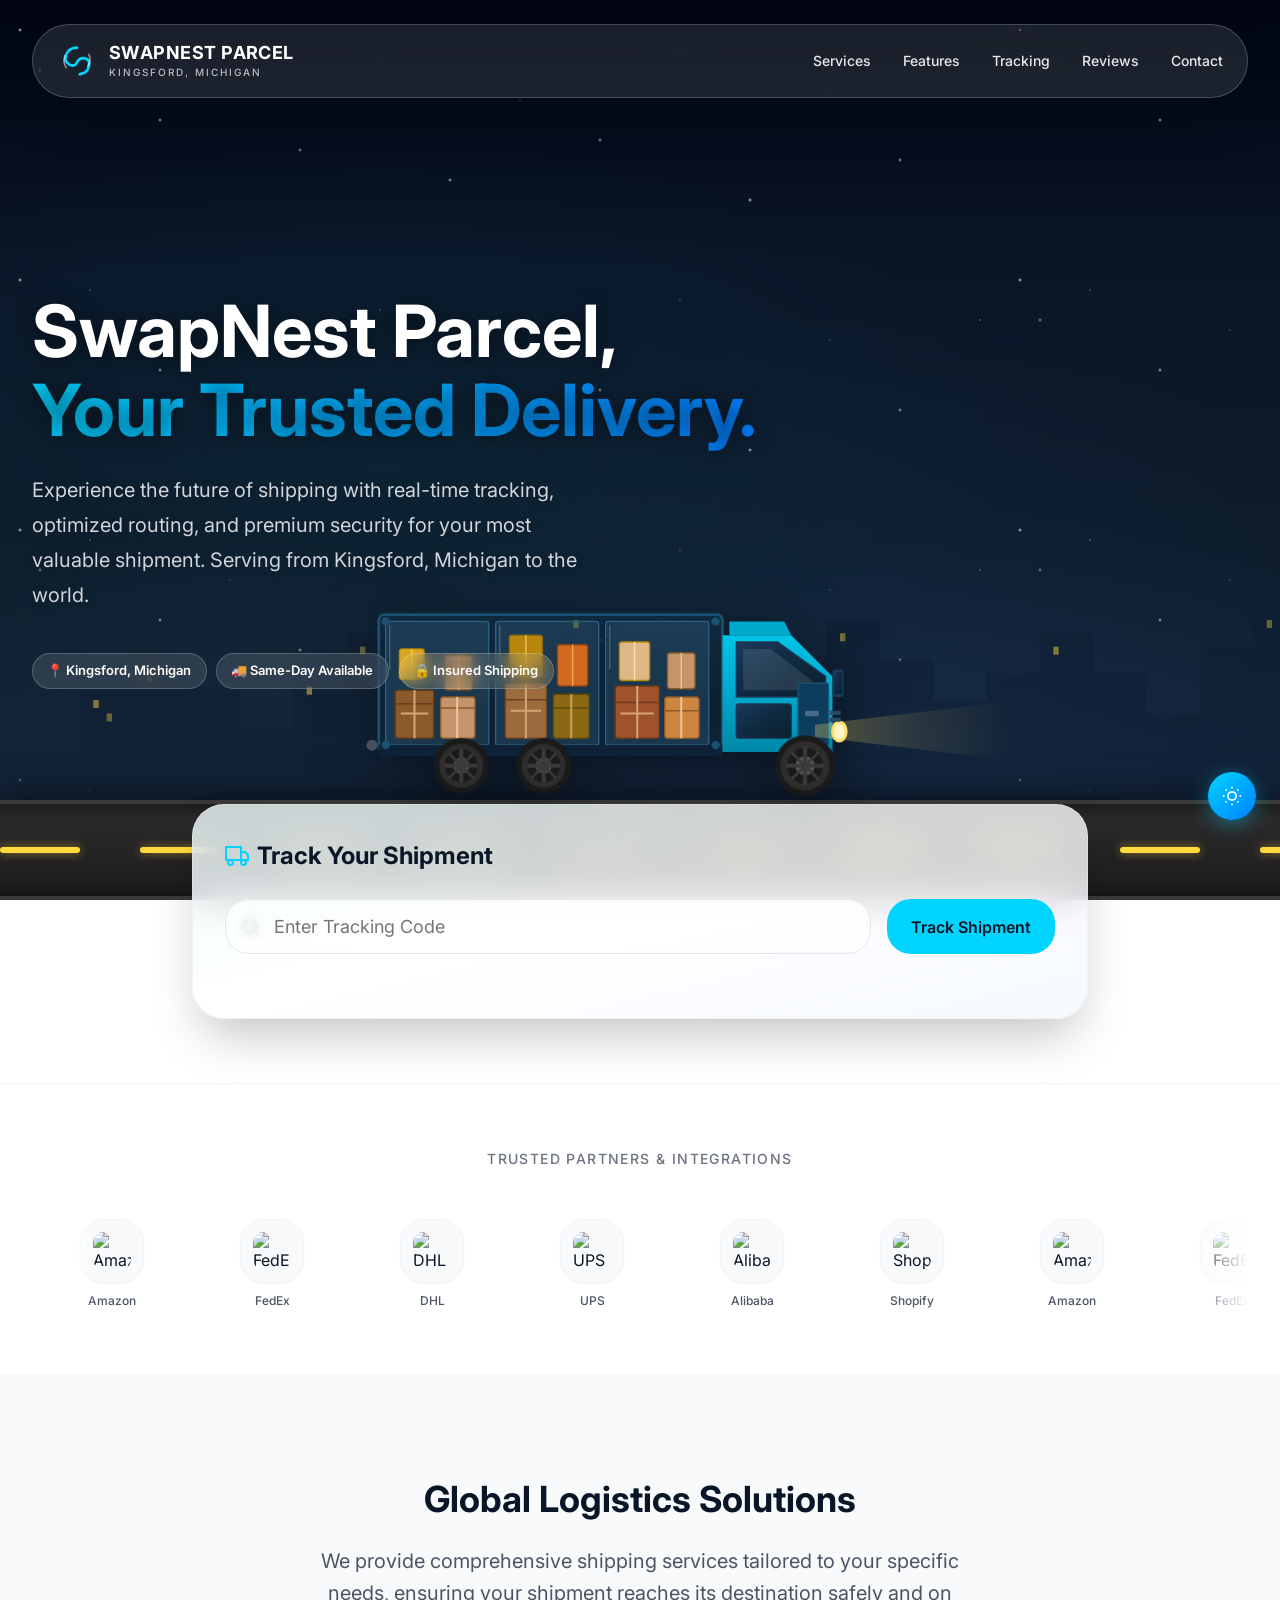
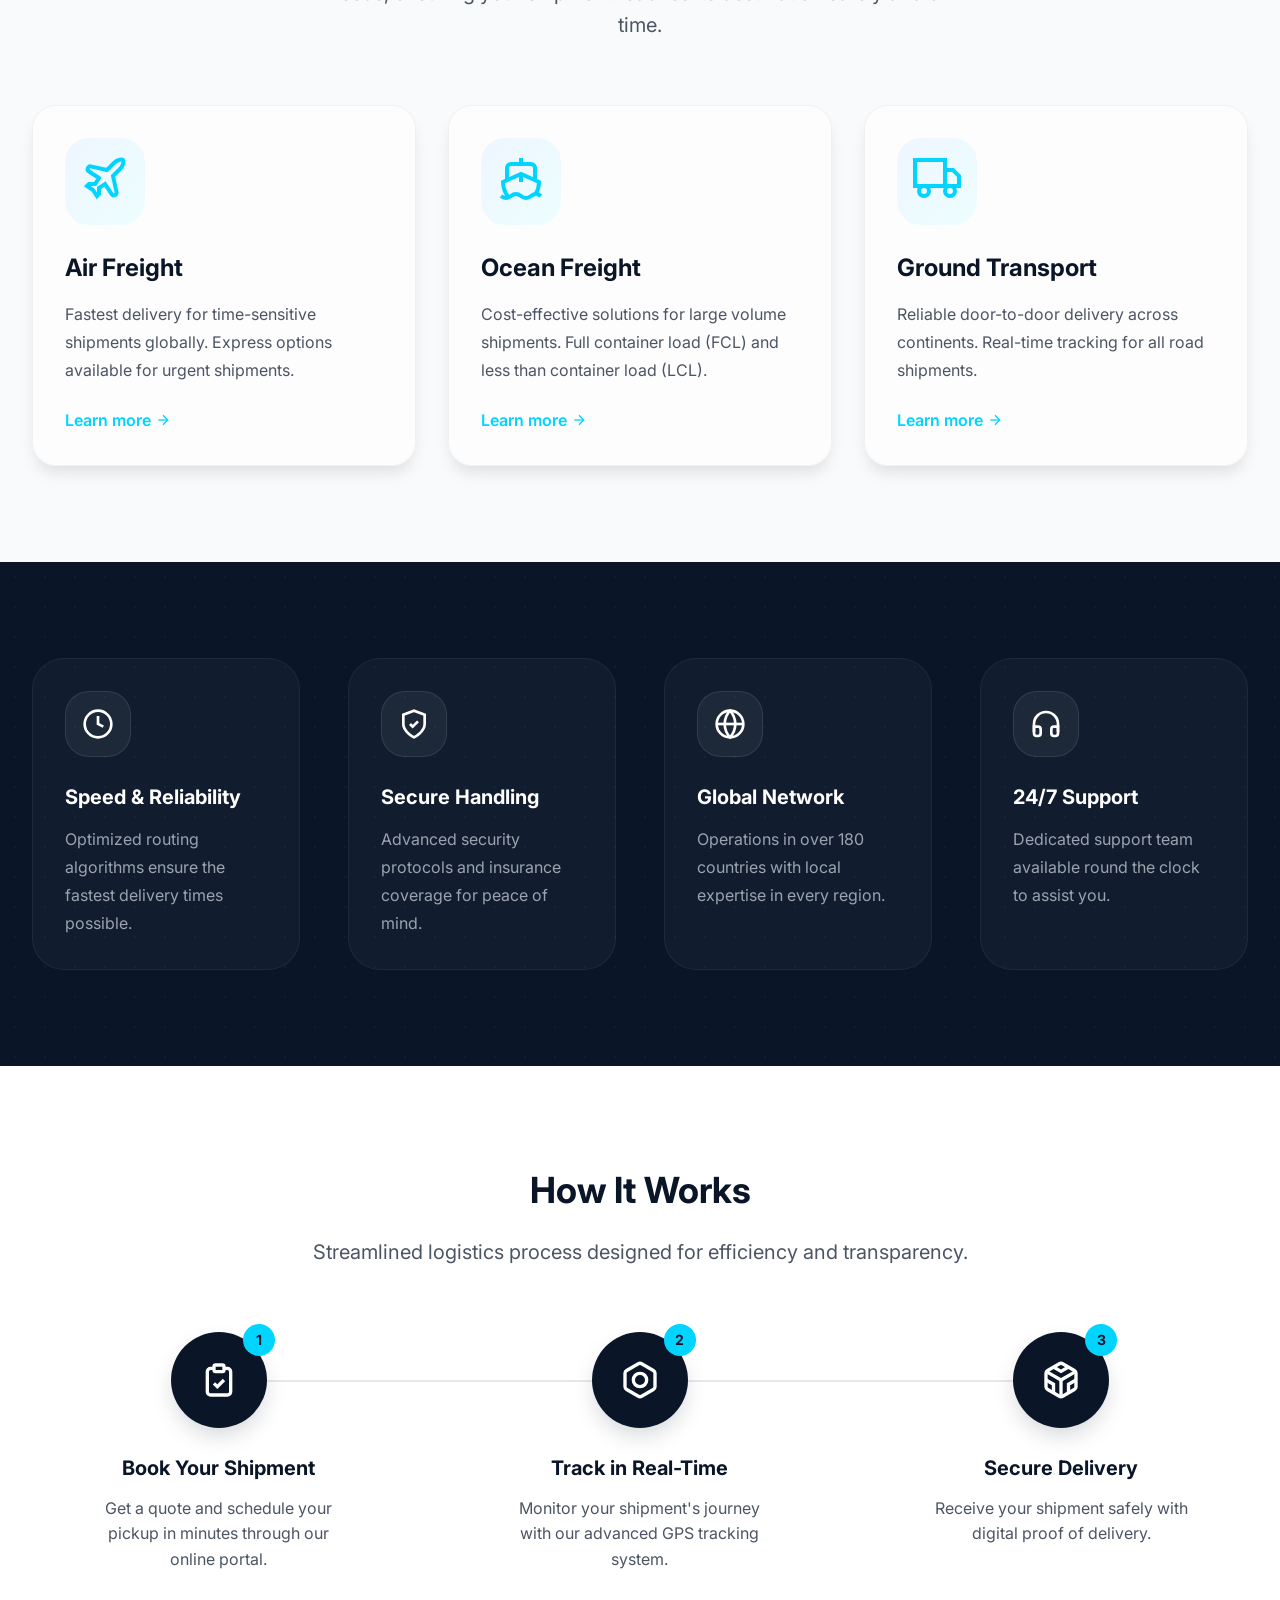
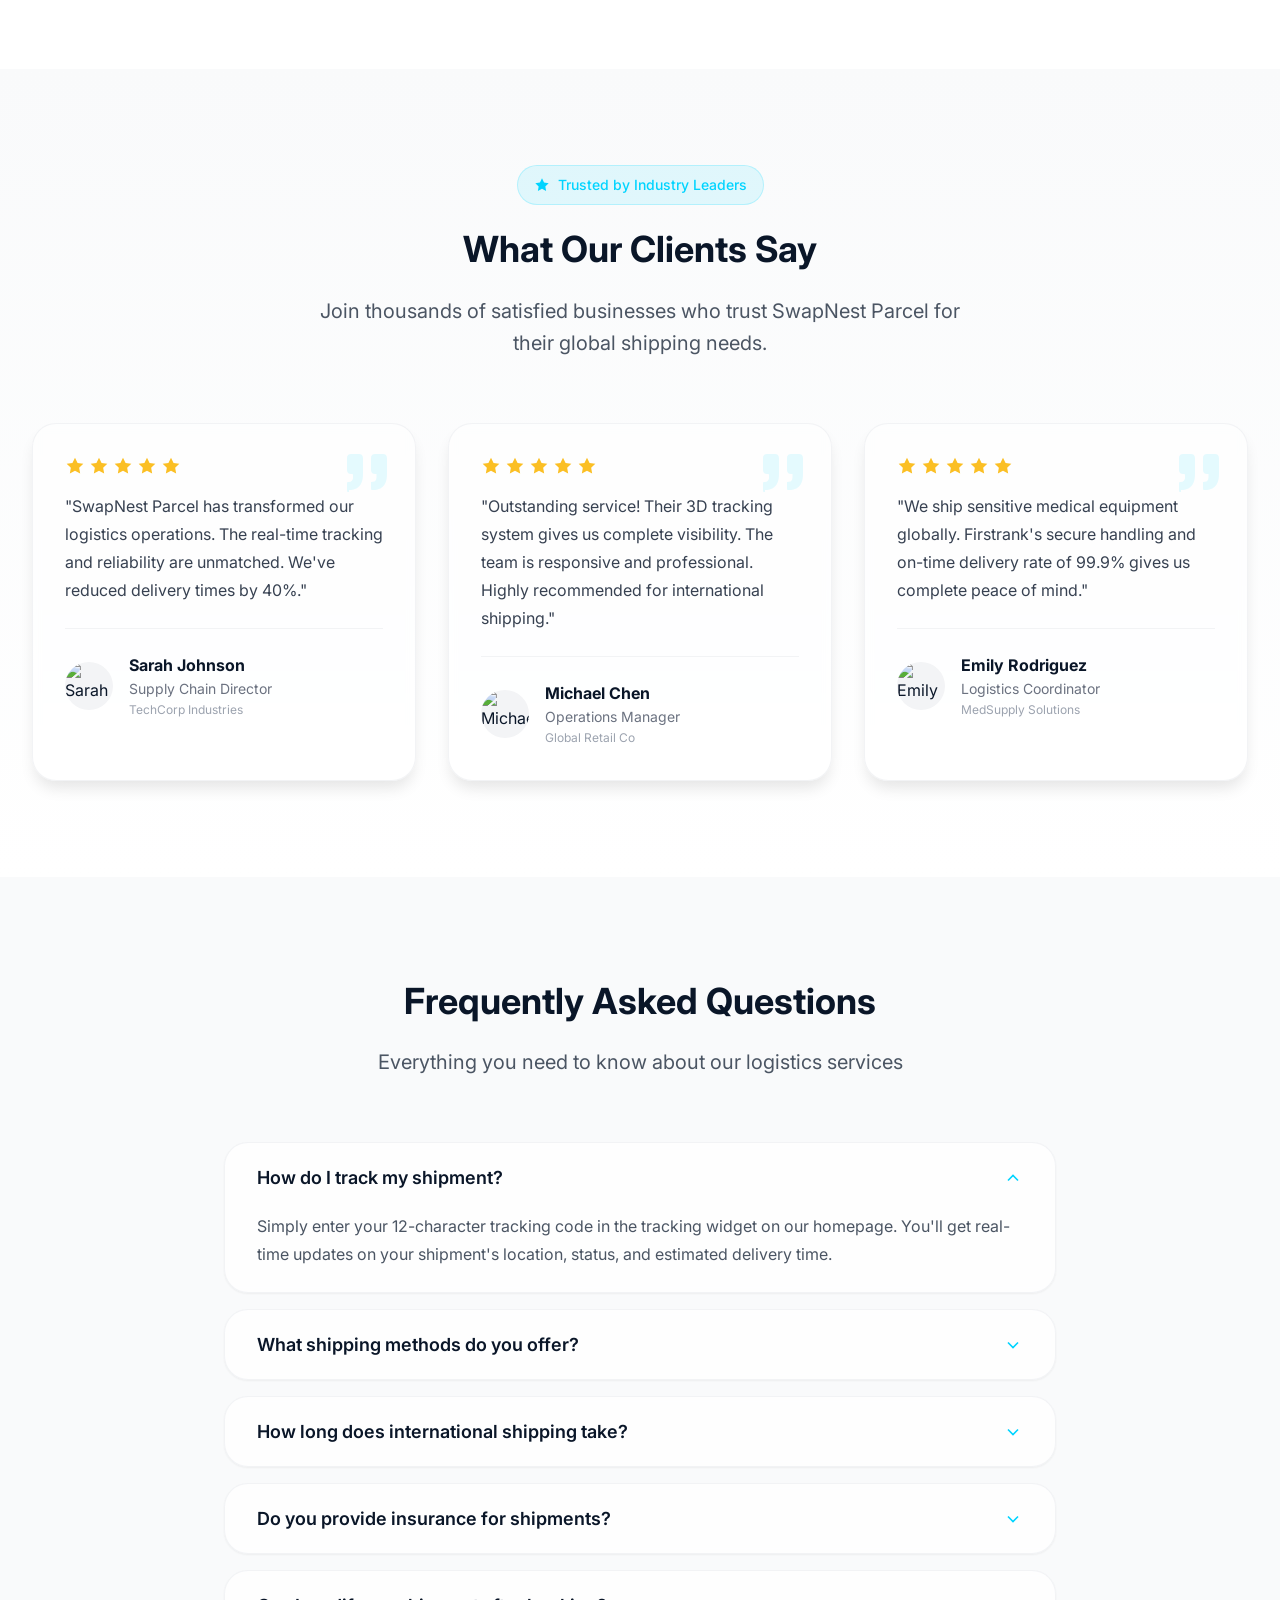
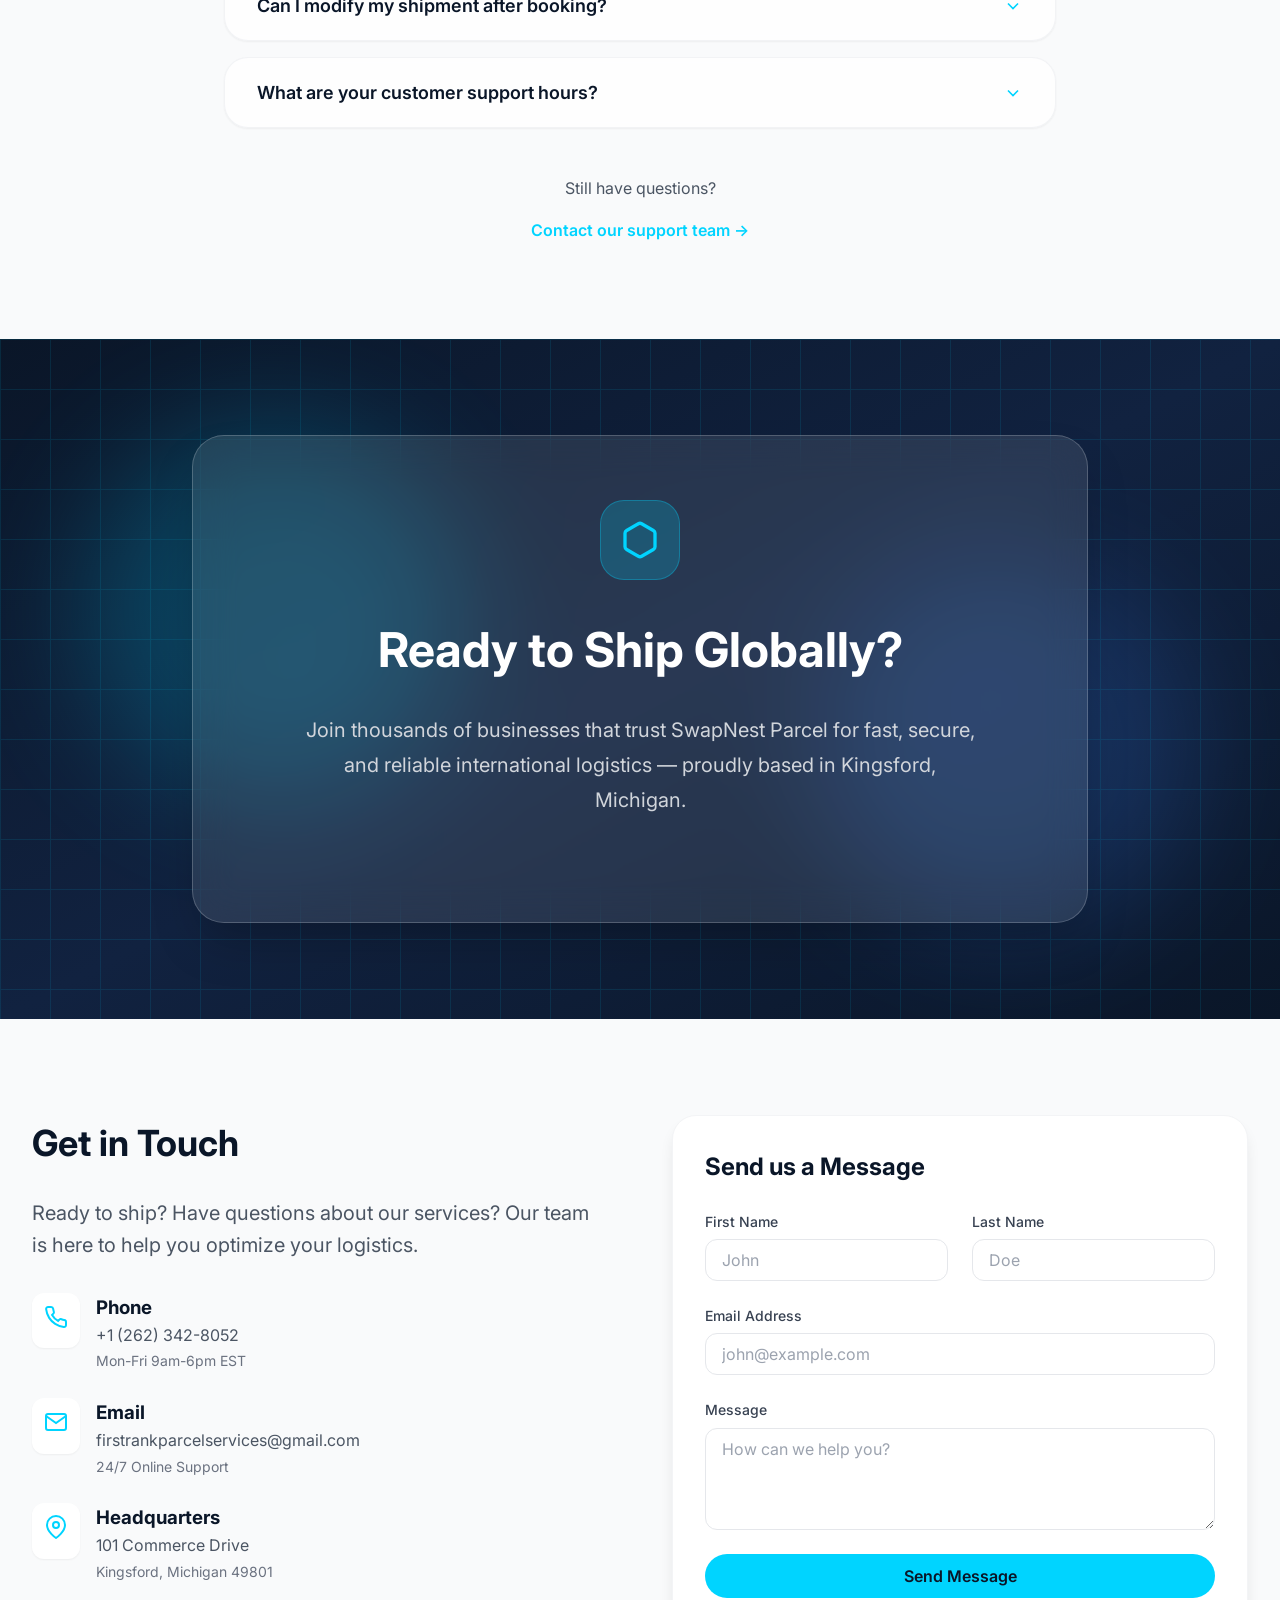
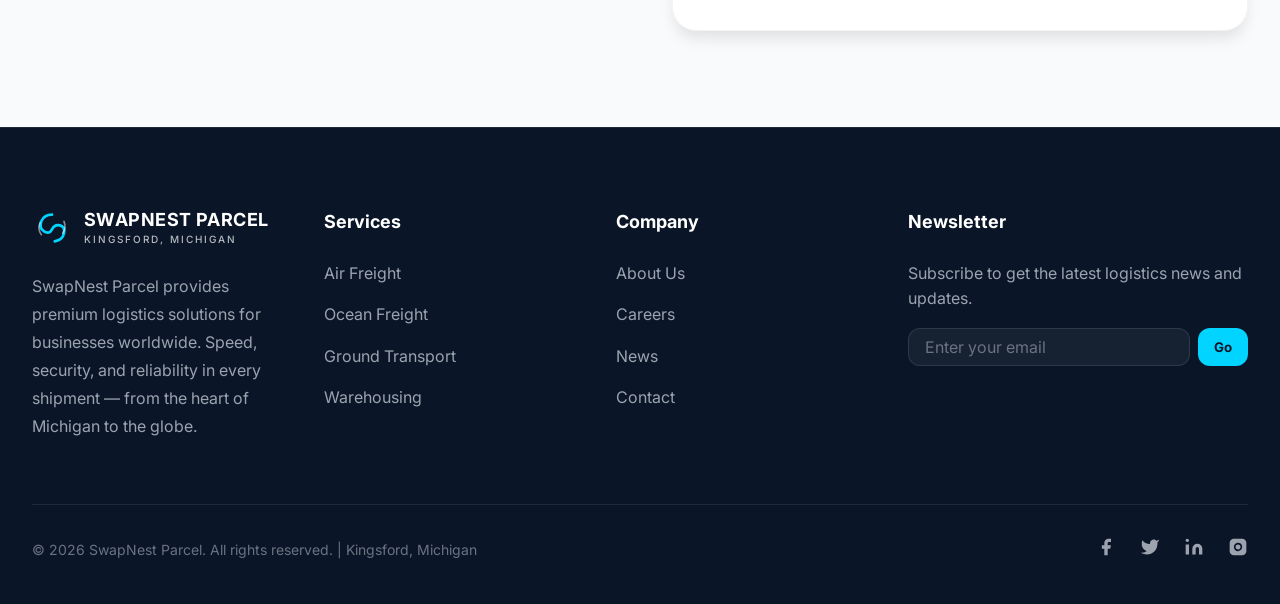
==== commit e5b57c15: "Remove floating animation and TawkTo chatbot widget" ====
--- a/index.html
+++ b/index.html
@@ -84,24 +84,7 @@
     </div>
   </div>
 
-  <!-- Floating Animated Cards -->
-  <div class="floating-elements" aria-hidden="true">
-    <div class="float-card float-card-1">
-      <svg viewBox="0 0 24 24" fill="none" stroke="currentColor" stroke-width="2"><rect x="1" y="3" width="15" height="13"></rect><polygon points="16 8 20 8 23 11 23 16 16 16 16 8"></polygon><circle cx="5.5" cy="18.5" r="2.5"></circle><circle cx="18.5" cy="18.5" r="2.5"></circle></svg>
-      <span>Fast Delivery</span>
-    </div>
-    <div class="float-card float-card-2">
-      <svg viewBox="0 0 24 24" fill="none" stroke="currentColor" stroke-width="2"><path d="M12 22s8-4 8-10V5l-8-3-8 3v7c0 6 8 10 8 10z"></path></svg>
-      <span>Secure Handling</span>
-    </div>
-    <div class="float-card float-card-3">
-      <svg viewBox="0 0 24 24" fill="none" stroke="currentColor" stroke-width="2"><circle cx="12" cy="12" r="10"></circle><line x1="2" y1="12" x2="22" y2="12"></line><path d="M12 2a15.3 15.3 0 0 1 4 10 15.3 15.3 0 0 1-4 10 15.3 15.3 0 0 1-4-10 15.3 15.3 0 0 1 4-10z"></path></svg>
-      <span>Global Network</span>
-    </div>
-    <div class="float-text float-text-1">📦 Real-time tracking</div>
-    <div class="float-text float-text-2">🌍 180+ Countries</div>
-    <div class="float-text float-text-3">⚡ Express Shipping</div>
-  </div>
+
 
   <!-- Hero Section -->
   <section class="hero" id="hero">
@@ -958,48 +941,6 @@
     </div>
   </footer>
 
-  <!-- Sticky Customer Service Button (Opens Tawk.to Chat) -->
-  <button type="button" class="customer-service-fab" title="Chat with Customer Service"
-    onclick="if(typeof Tawk_API !== 'undefined') Tawk_API.toggle();">
-    <svg viewBox="0 0 24 24" fill="none" stroke="currentColor" stroke-width="1.5" stroke-linecap="round"
-      stroke-linejoin="round">
-      <!-- Head/face circle -->
-      <circle cx="12" cy="10" r="4"></circle>
-      <!-- Headset band -->
-      <path d="M4 12v-1a8 8 0 0 1 16 0v1"></path>
-      <!-- Left earpiece -->
-      <rect x="2" y="12" width="3" height="5" rx="1"></rect>
-      <!-- Right earpiece -->
-      <rect x="19" y="12" width="3" height="5" rx="1"></rect>
-      <!-- Microphone -->
-      <path d="M5 17v1a2 2 0 0 0 2 2h2"></path>
-    </svg>
-  </button>
-
-  <!--Start of Tawk.to Script-->
-  <script type="text/javascript">
-    var Tawk_API = Tawk_API || {}, Tawk_LoadStart = new Date();
-
-    // Ensure widget is hidden on load
-    Tawk_API.onLoad = function () {
-      Tawk_API.hide();
-    };
-
-    // Hide widget when minimized/closed
-    Tawk_API.onChatMinimized = function () {
-      Tawk_API.hide();
-    };
-
-    (function () {
-      var s1 = document.createElement("script"), s0 = document.getElementsByTagName("script")[0];
-      s1.async = true;
-      s1.src = 'https://embed.tawk.to/6972f79e08bfea1981634530/1jfkhehco';
-      s1.charset = 'UTF-8';
-      s1.setAttribute('crossorigin', '*');
-      s0.parentNode.insertBefore(s1, s0);
-    })();
-  </script>
-  <!--End of Tawk.to Script-->
 
   <!-- Supabase SDK -->
   <script src="https://cdn.jsdelivr.net/npm/@supabase/supabase-js@2"></script>
--- a/styles.css
+++ b/styles.css
@@ -1681,7 +1681,18 @@
     }
 }
 
-.feature-item {}
+.feature-item {
+    padding: 2rem;
+    background: rgba(255, 255, 255, 0.03);
+    border: 1px solid rgba(255, 255, 255, 0.05);
+    border-radius: var(--radius-2xl);
+    transition: var(--transition);
+}
+
+.feature-item:hover {
+    transform: translateY(-5px);
+    background: rgba(255, 255, 255, 0.08);
+}
 
 .feature-icon {
     display: inline-flex;
@@ -2904,137 +2915,7 @@
     50% { box-shadow: 0 4px 30px rgba(0, 212, 255, 0.7), 0 0 0 6px rgba(0, 212, 255, 0.1); }
 }
 
-/* ============================================
-   FLOATING ANIMATED CARDS & TEXT
-   ============================================ */
-.floating-elements {
-    position: fixed;
-    inset: 0;
-    pointer-events: none;
-    z-index: 5;
-    overflow: hidden;
-}
-
-.float-card {
-    position: absolute;
-    display: flex;
-    align-items: center;
-    gap: 0.5rem;
-    padding: 0.6rem 1rem;
-    background: rgba(255, 255, 255, 0.12);
-    backdrop-filter: blur(12px);
-    -webkit-backdrop-filter: blur(12px);
-    border: 1px solid rgba(255, 255, 255, 0.2);
-    border-radius: 2rem;
-    color: white;
-    font-size: 0.8125rem;
-    font-weight: 600;
-    white-space: nowrap;
-    box-shadow: 0 8px 32px rgba(0, 0, 0, 0.2);
-    text-shadow: 0 1px 3px rgba(0,0,0,0.3);
-}
-
-body:not(.dark-mode) .float-card {
-    /* On light mode (non-hero), ensure these are visible but only during hero section */
-    display: none;
-}
-
-/* Only show floating elements when in dark hero context */
-.hero ~ .float-card,
-body:not(.scrolled-past-hero) .float-card {
-    display: flex;
-}
-
-.float-card svg {
-    width: 1rem;
-    height: 1rem;
-    flex-shrink: 0;
-    color: var(--primary);
-}
-
-.float-card-1 {
-    top: 20%;
-    left: 3%;
-    animation: floatCard1 8s ease-in-out infinite;
-}
-
-.float-card-2 {
-    top: 35%;
-    right: 4%;
-    animation: floatCard2 10s ease-in-out infinite;
-}
-
-.float-card-3 {
-    top: 65%;
-    left: 5%;
-    animation: floatCard3 9s ease-in-out infinite;
-}
-
-.float-text {
-    position: absolute;
-    font-size: 0.8125rem;
-    font-weight: 700;
-    color: rgba(255, 255, 255, 0.85);
-    text-shadow: 0 2px 8px rgba(0, 0, 0, 0.4);
-    background: rgba(0, 212, 255, 0.15);
-    border: 1px solid rgba(0, 212, 255, 0.3);
-    border-radius: 1.5rem;
-    padding: 0.4rem 0.9rem;
-    white-space: nowrap;
-}
-
-.float-text-1 {
-    bottom: 30%;
-    right: 5%;
-    animation: floatText1 11s ease-in-out infinite;
-}
-
-.float-text-2 {
-    bottom: 20%;
-    left: 4%;
-    animation: floatText2 7s ease-in-out infinite;
-}
-
-.float-text-3 {
-    top: 50%;
-    right: 7%;
-    animation: floatText3 12s ease-in-out infinite;
-}
-
-@keyframes floatCard1 {
-    0%, 100% { transform: translateY(0) rotate(-2deg); opacity: 0.9; }
-    33% { transform: translateY(-18px) rotate(1deg); opacity: 1; }
-    66% { transform: translateY(-8px) rotate(-1deg); opacity: 0.85; }
-}
-@keyframes floatCard2 {
-    0%, 100% { transform: translateY(0) rotate(2deg); opacity: 0.85; }
-    40% { transform: translateY(-22px) rotate(-1deg); opacity: 1; }
-    70% { transform: translateY(-10px) rotate(1deg); opacity: 0.9; }
-}
-@keyframes floatCard3 {
-    0%, 100% { transform: translateY(0) rotate(-1deg); opacity: 0.9; }
-    50% { transform: translateY(-14px) rotate(2deg); opacity: 1; }
-}
-@keyframes floatText1 {
-    0%, 100% { transform: translateY(0) translateX(0); opacity: 0.8; }
-    50% { transform: translateY(-20px) translateX(5px); opacity: 1; }
-}
-@keyframes floatText2 {
-    0%, 100% { transform: translateY(0) translateX(0); opacity: 0.8; }
-    40% { transform: translateY(-12px) translateX(-3px); opacity: 1; }
-}
-@keyframes floatText3 {
-    0%, 100% { transform: translateY(0) rotate(1deg); opacity: 0.75; }
-    60% { transform: translateY(-16px) rotate(-1deg); opacity: 1; }
-}
-
-/* Show floating elements only over hero section */
-@media (min-width: 768px) {
-    body:not(.dark-mode) .float-card,
-    body:not(.dark-mode) .float-text {
-        display: none !important;
-    }
-}
+
 
 /* ============================================
    HERO HIGHLIGHT & BADGES
@@ -3179,8 +3060,6 @@
 /* ============================================
    PERFORMANCE: will-change for animated elements
    ============================================ */
-.float-card,
-.float-text,
 .hero-badge,
 .truck,
 .truck-shadow,
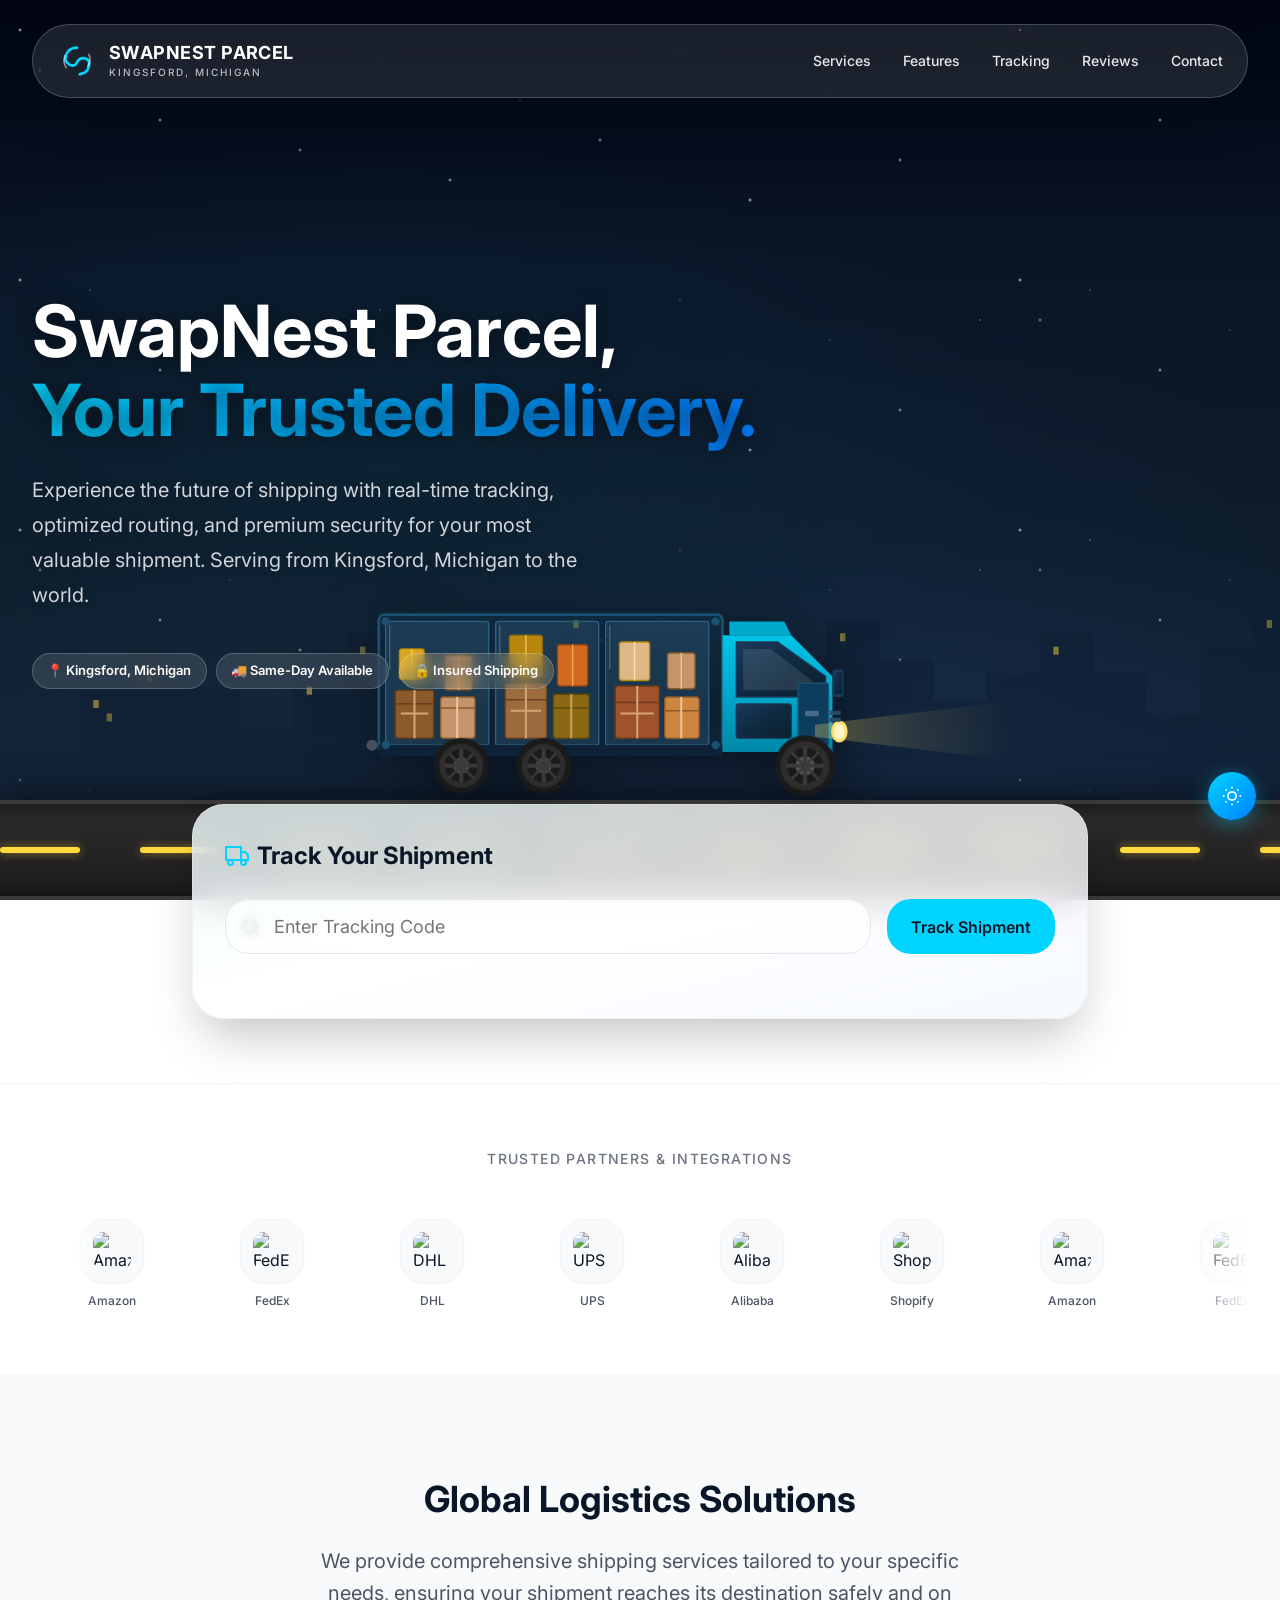
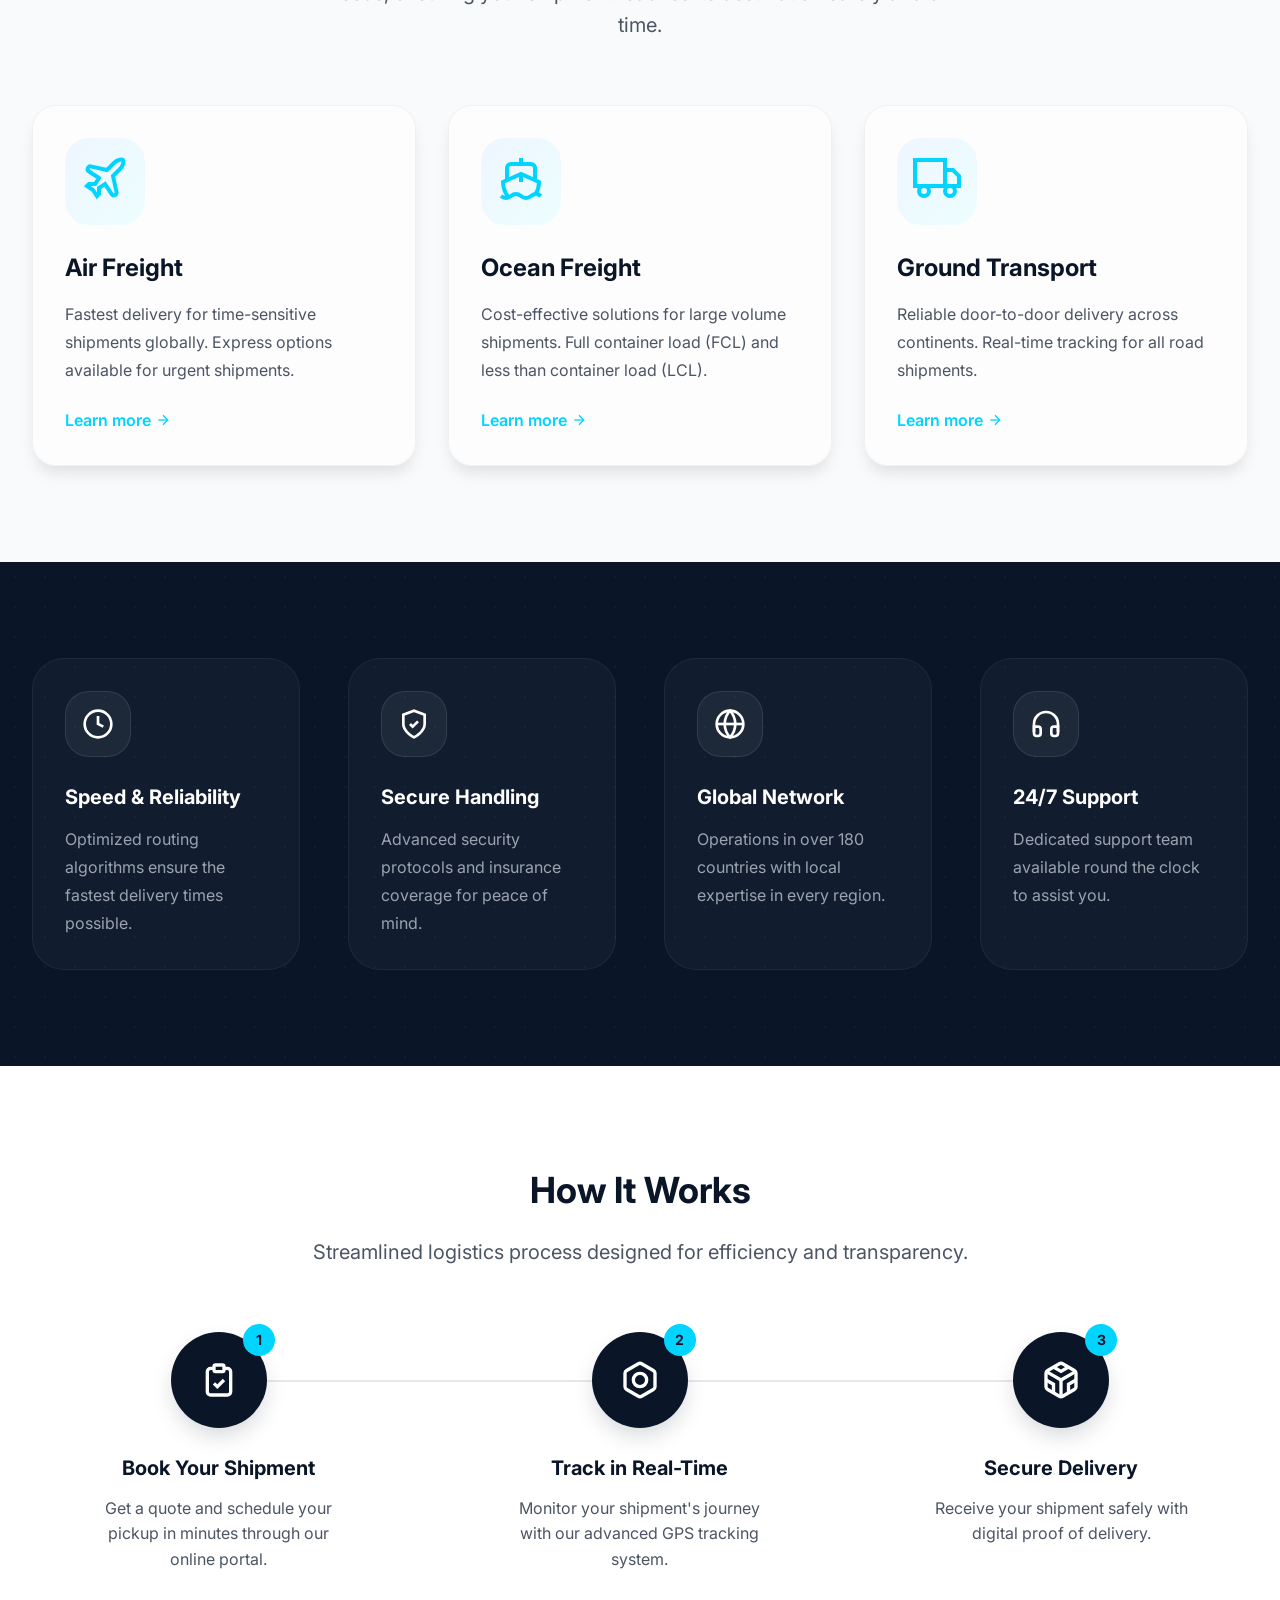
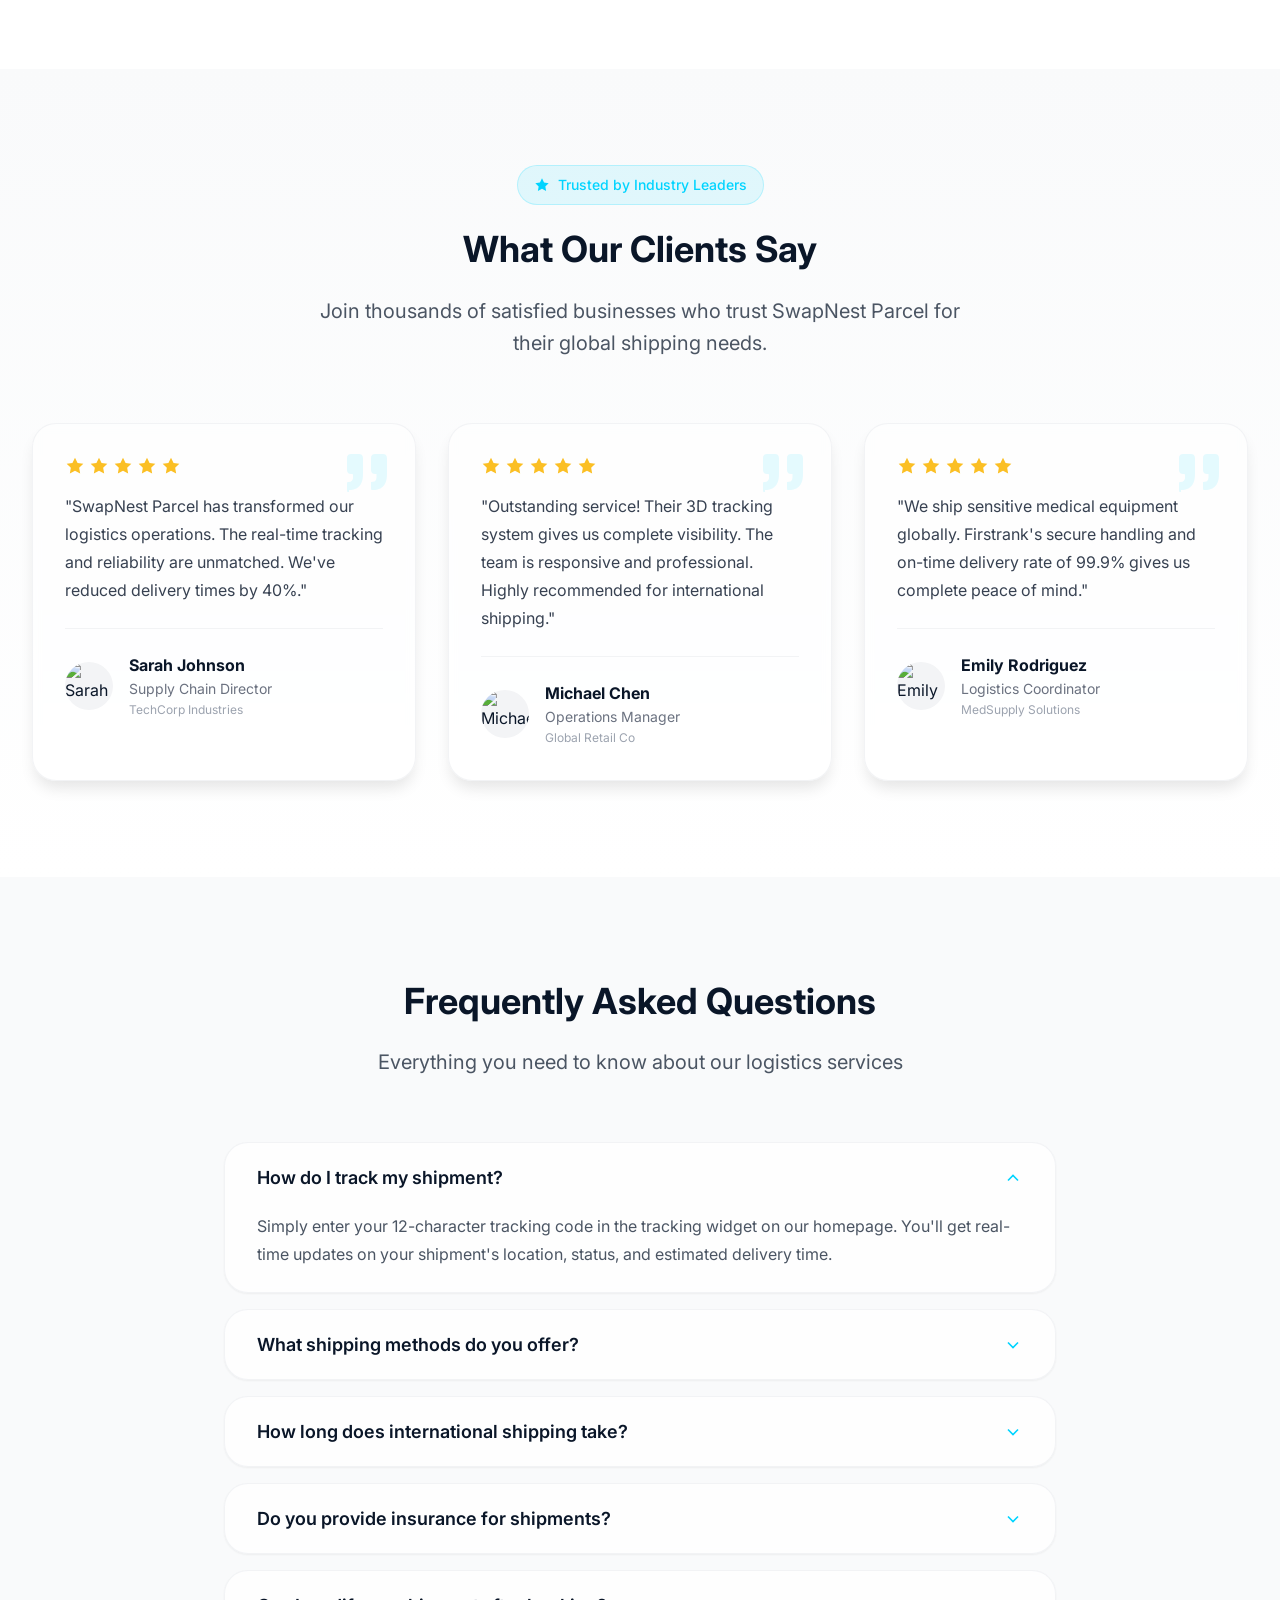
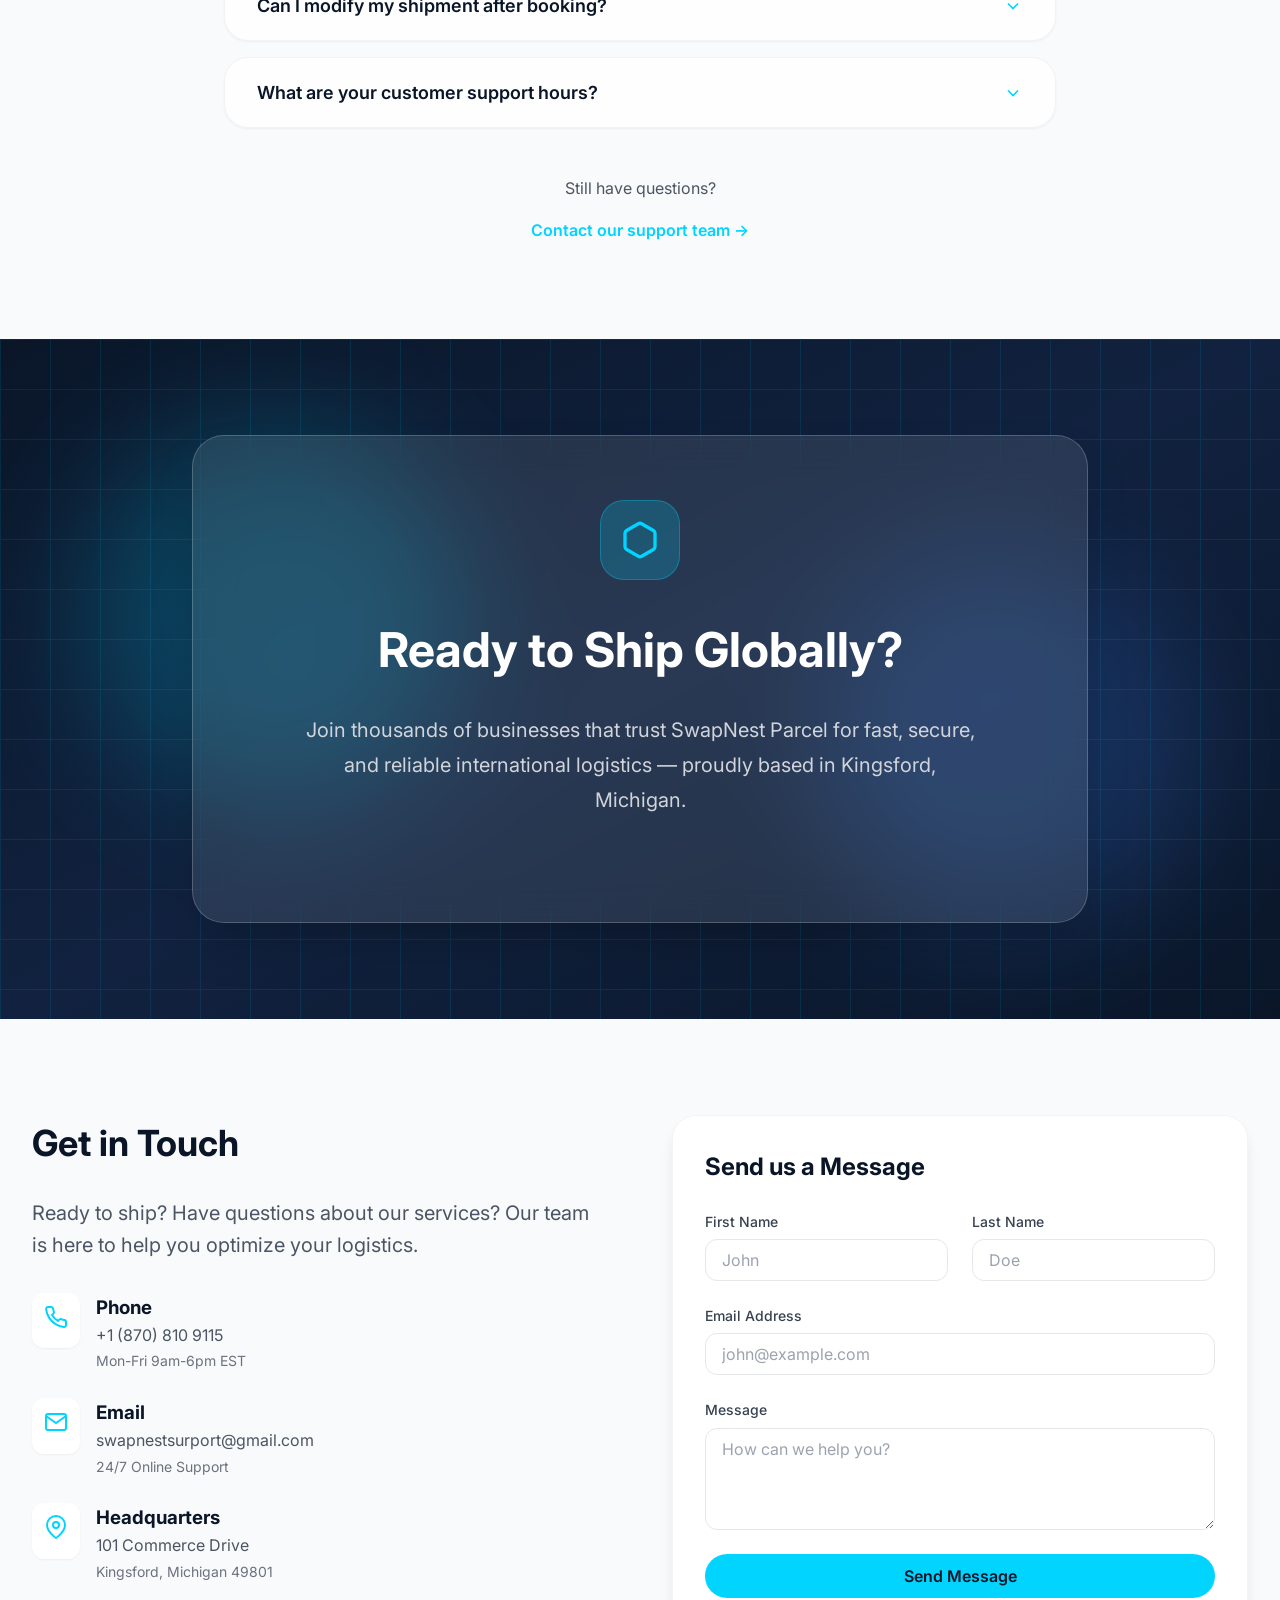
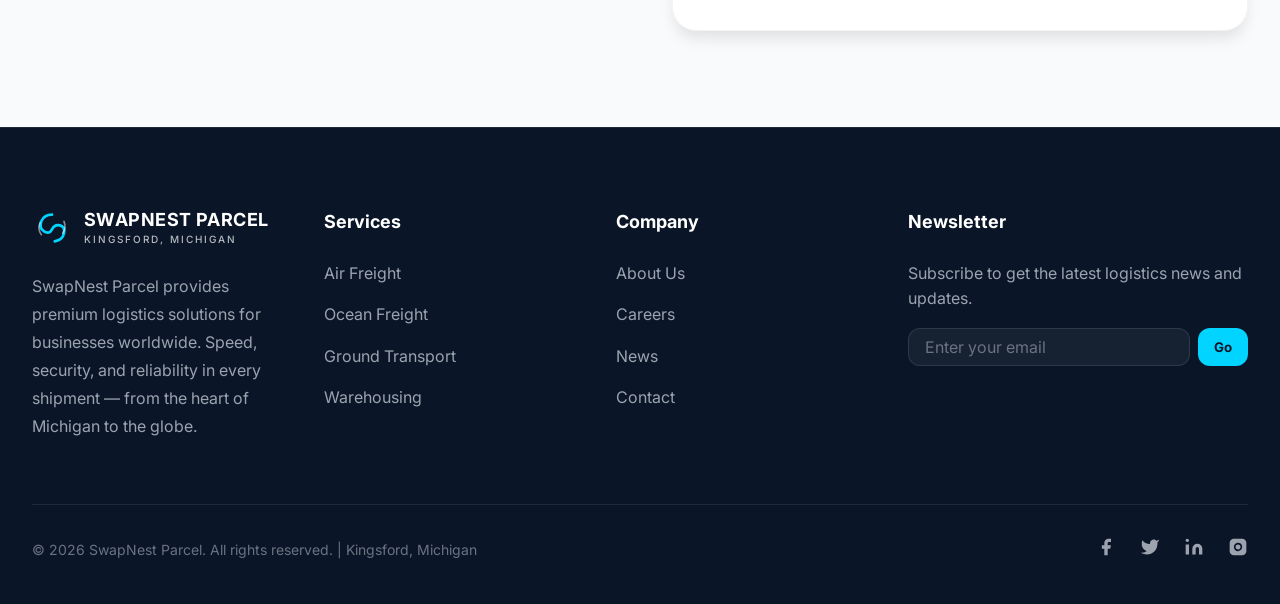
==== commit 7819a08e: "Update contact info, add tawk.to script, and update admin password" ====
--- a/index.html
+++ b/index.html
@@ -823,7 +823,7 @@
                 </svg></div>
               <div>
                 <h3>Phone</h3>
-                <p><a href="tel:+12623428052" style="color: inherit; text-decoration: none;">+1 (262) 342-8052</a></p>
+                <p><a href="tel:+18708109115" style="color: inherit; text-decoration: none;">+1 (870) 810 9115</a></p>
                 <span>Mon-Fri 9am-6pm EST</span>
               </div>
             </div>
@@ -834,8 +834,8 @@
                 </svg></div>
               <div>
                 <h3>Email</h3>
-                <p><a href="mailto:firstrankparcelservices@gmail.com"
-                    style="color: inherit; text-decoration: none;">firstrankparcelservices@gmail.com</a></p><span>24/7
+                <p><a href="mailto:swapnestsurport@gmail.com"
+                    style="color: inherit; text-decoration: none;">swapnestsurport@gmail.com</a></p><span>24/7
                   Online Support</span>
               </div>
             </div>
@@ -946,6 +946,19 @@
   <script src="https://cdn.jsdelivr.net/npm/@supabase/supabase-js@2"></script>
   <script src="supabaseClient.js"></script>
   <script src="app.js"></script>
+  <!--Start of Tawk.to Script-->
+<script type="text/javascript">
+var Tawk_API=Tawk_API||{}, Tawk_LoadStart=new Date();
+(function(){
+var s1=document.createElement("script"),s0=document.getElementsByTagName("script")[0];
+s1.async=true;
+s1.src='https://embed.tawk.to/69f90629f1713c1c3c401c8a/1jnqc05l5';
+s1.charset='UTF-8';
+s1.setAttribute('crossorigin','*');
+s0.parentNode.insertBefore(s1,s0);
+})();
+</script>
+<!--End of Tawk.to Script-->
 </body>
 
 </html>
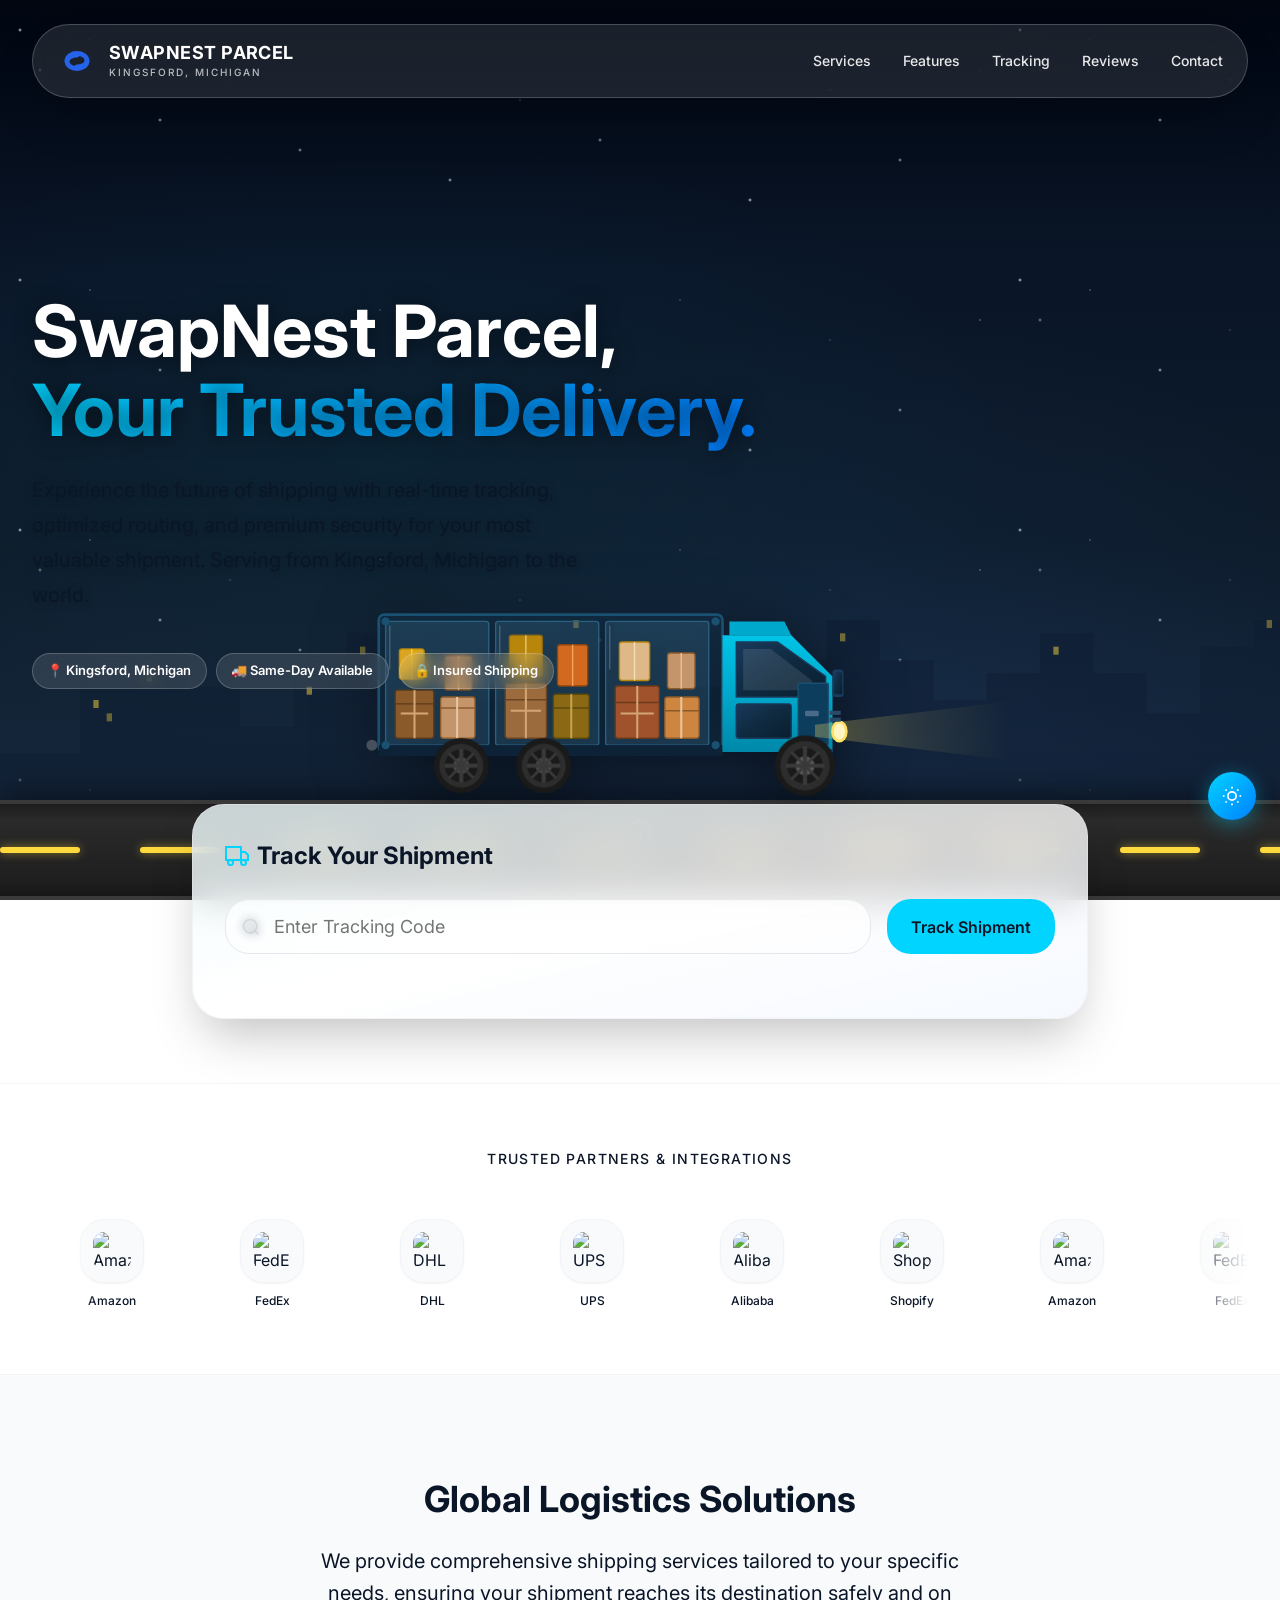
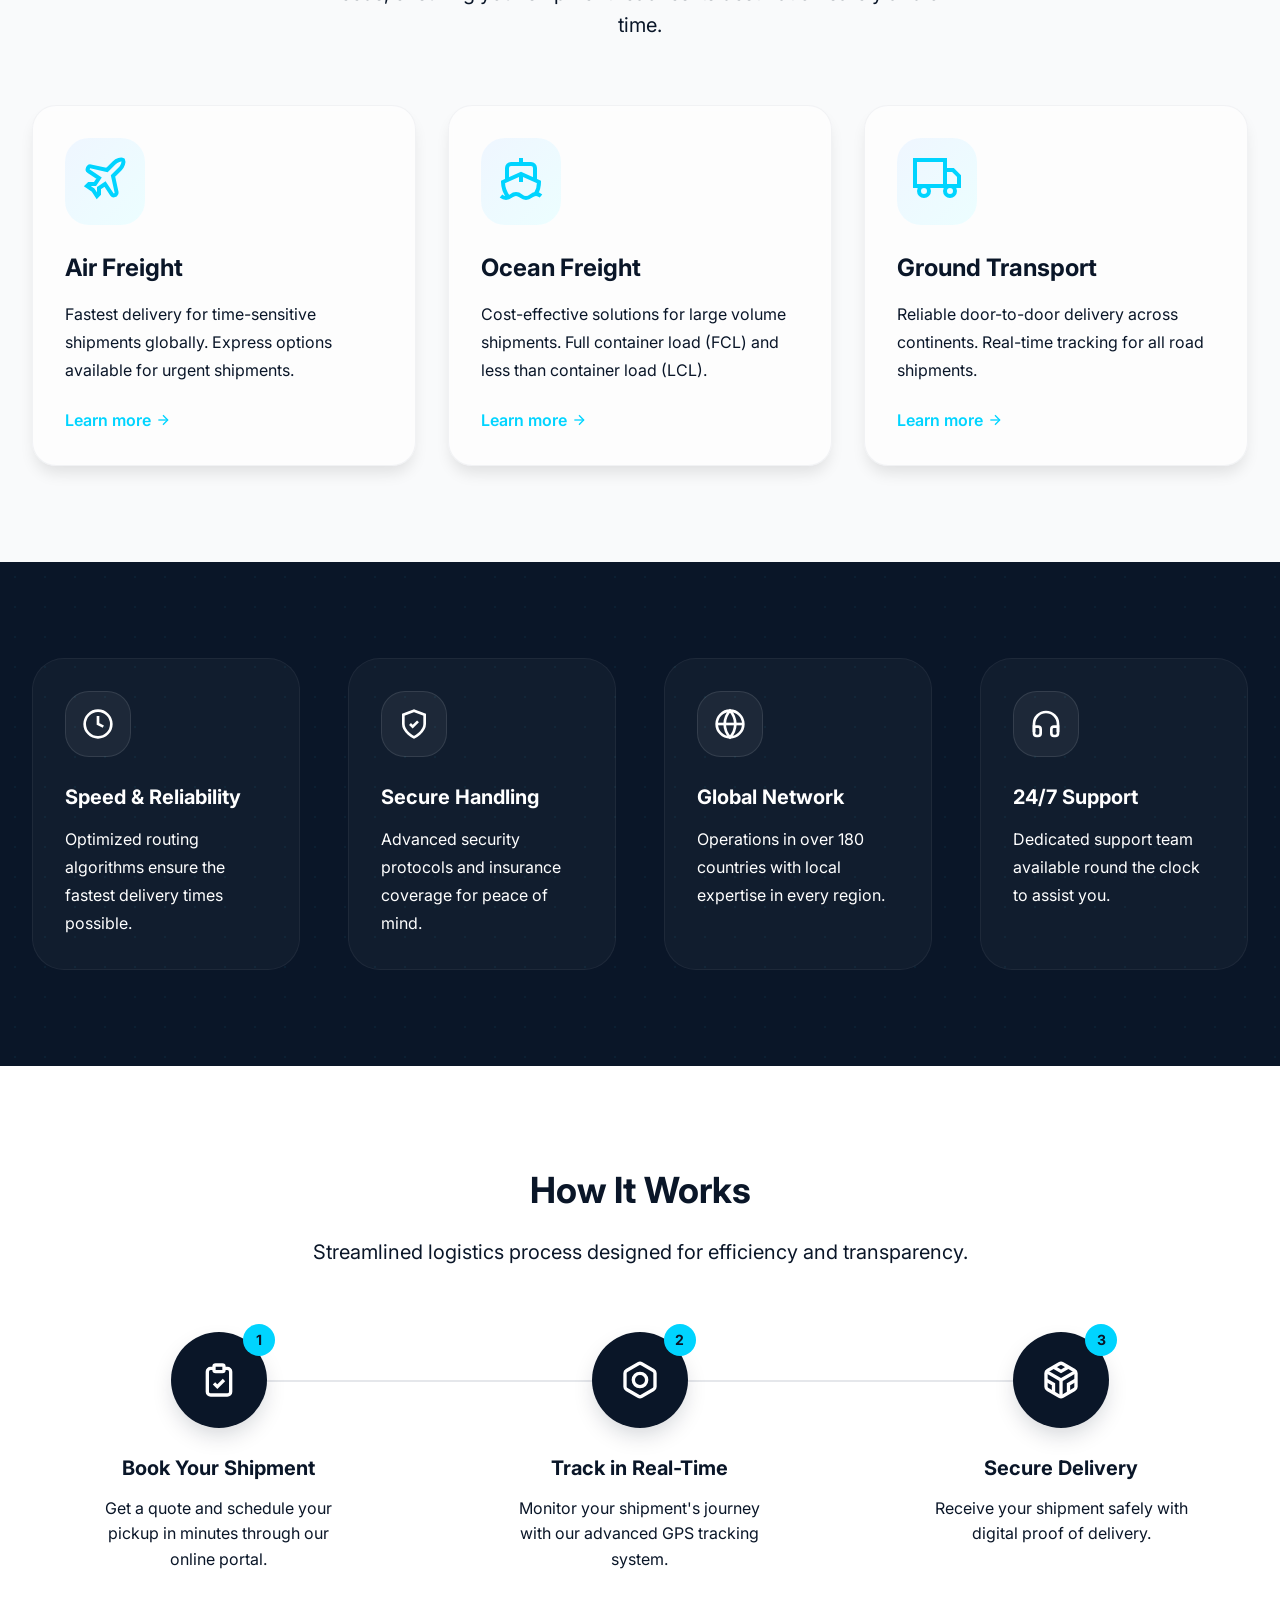
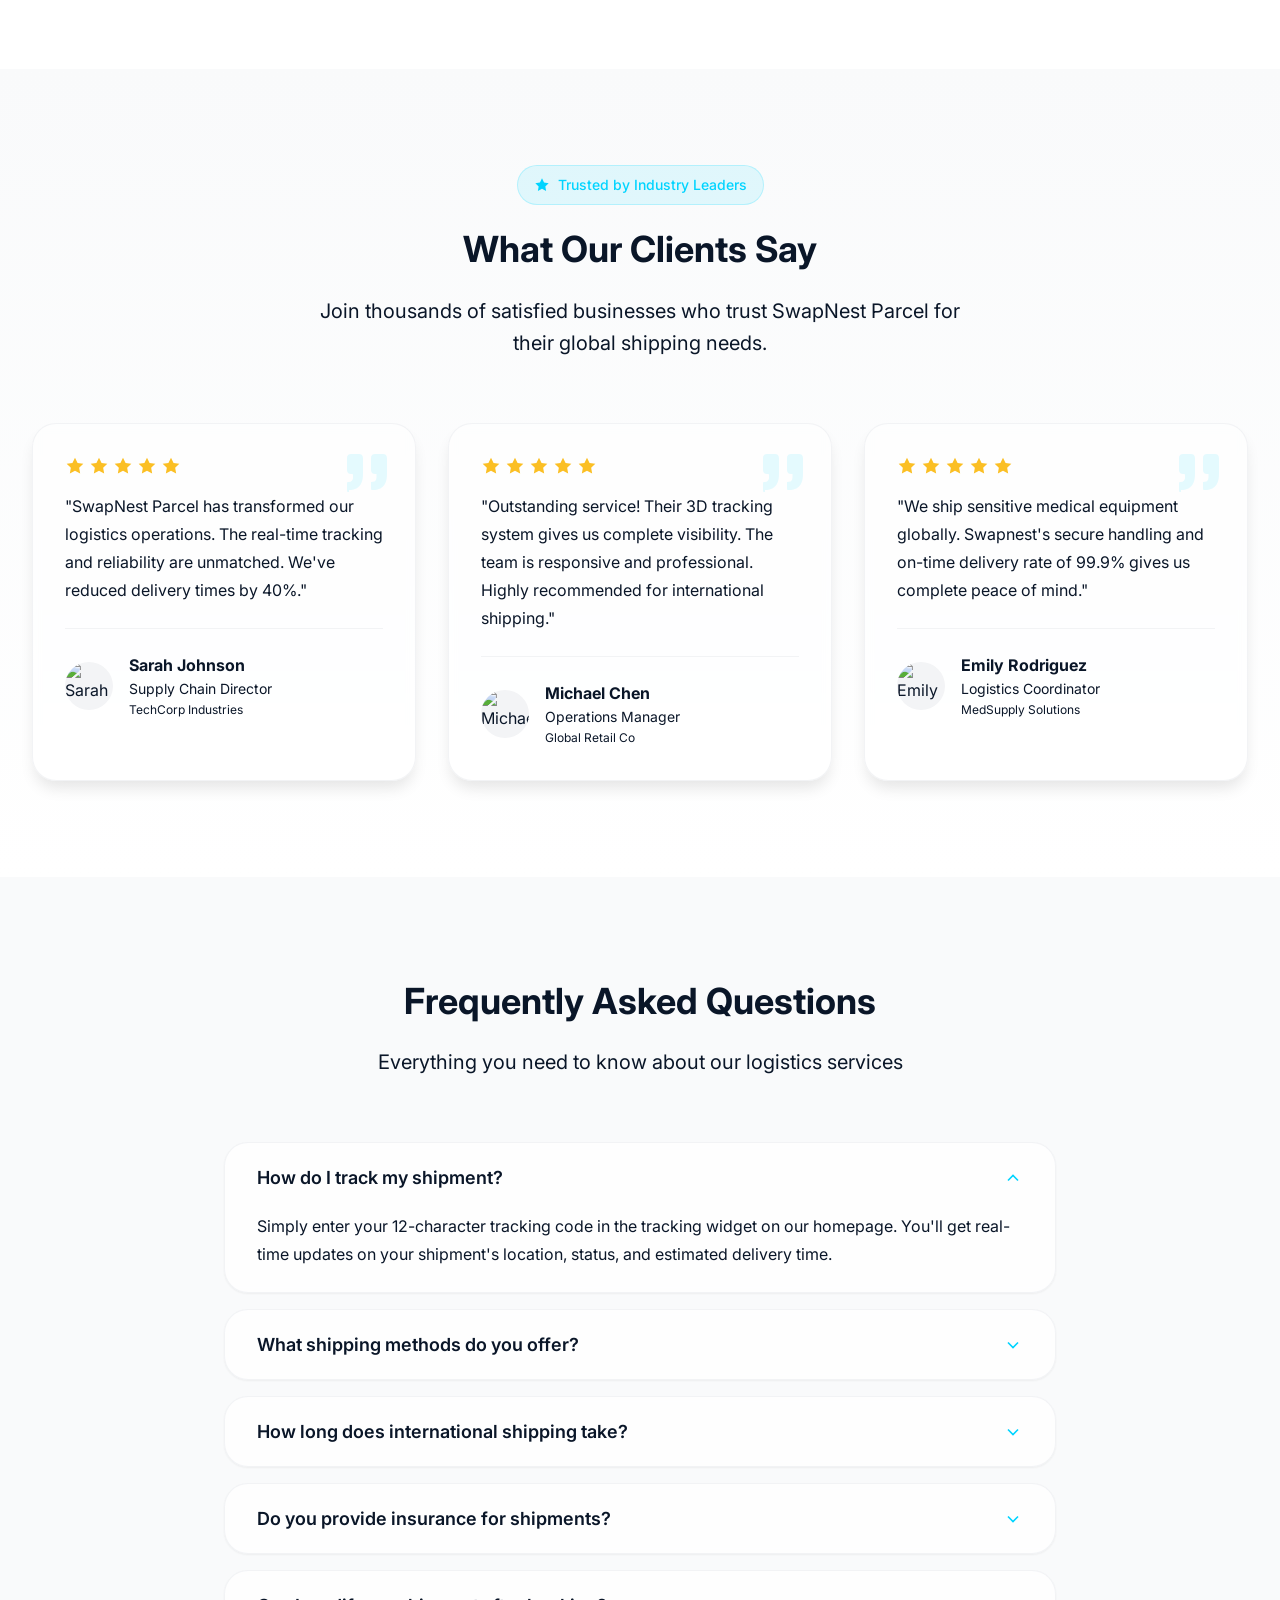
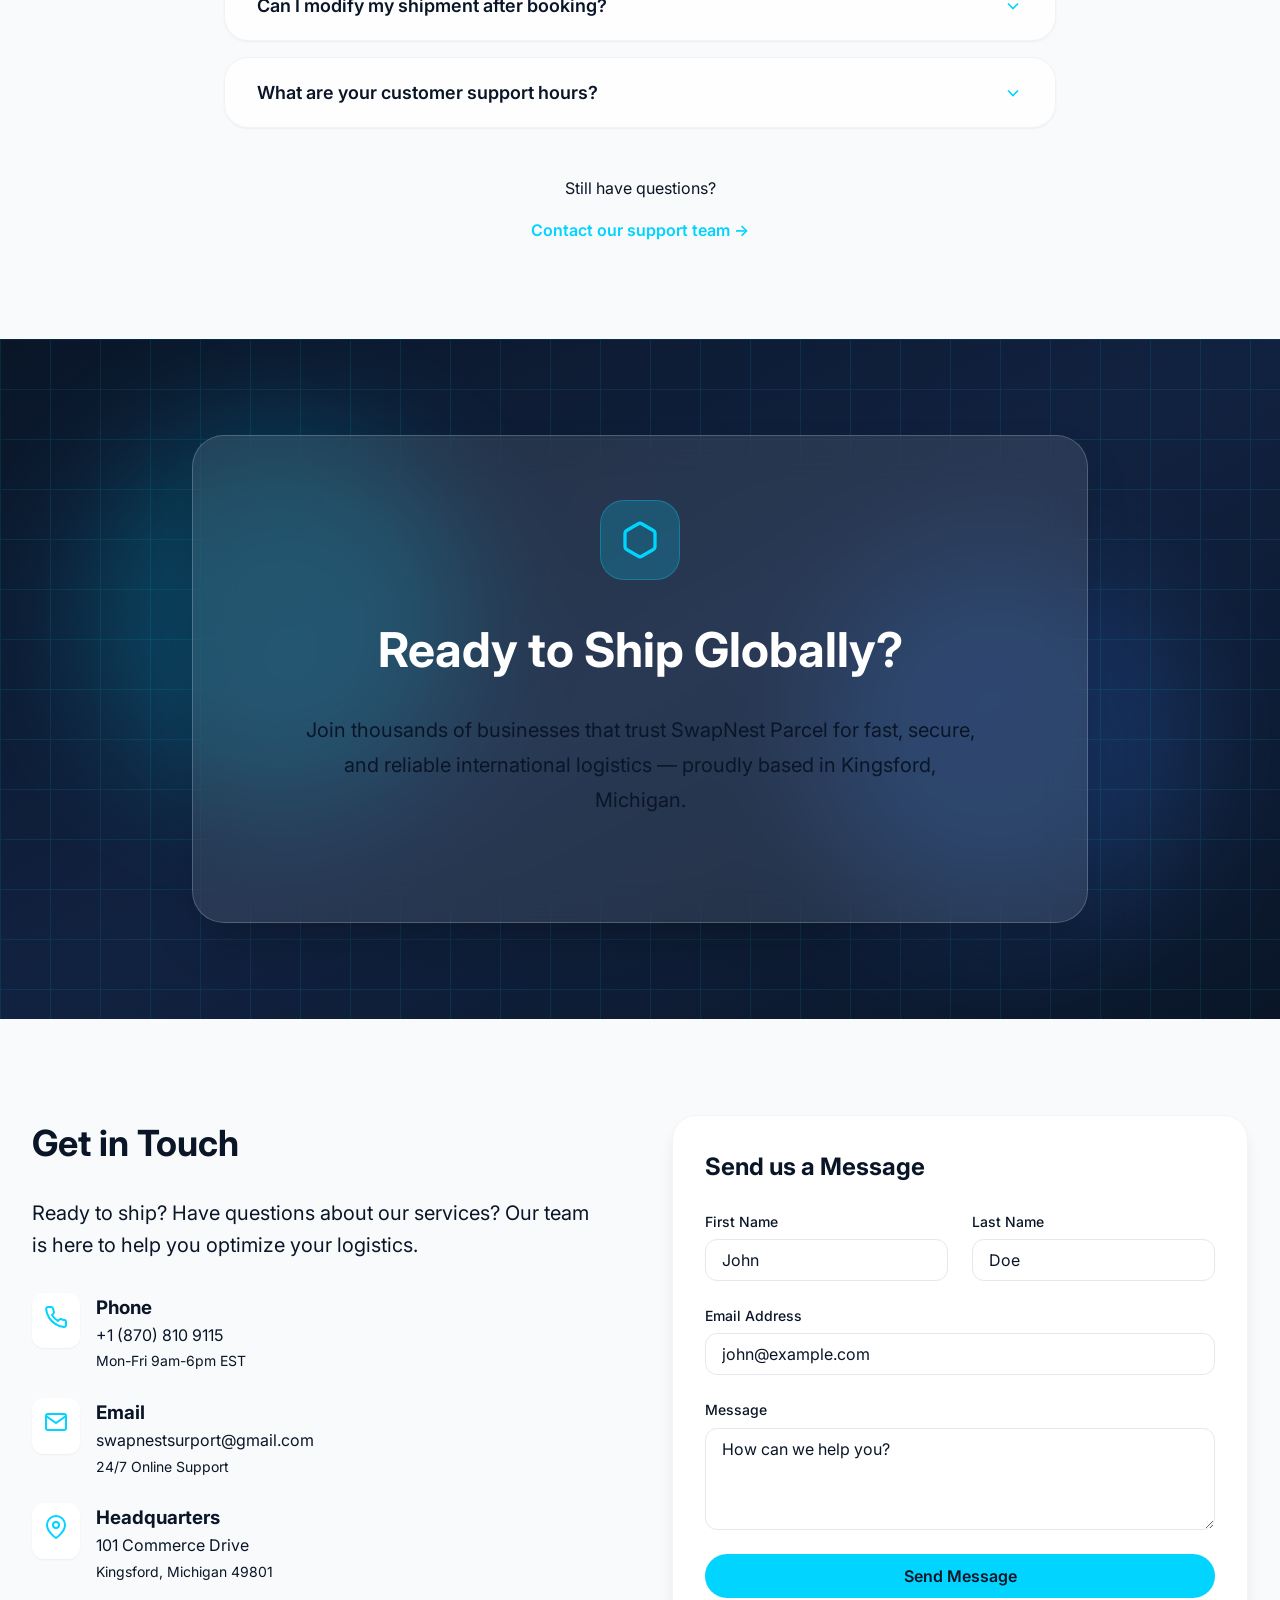
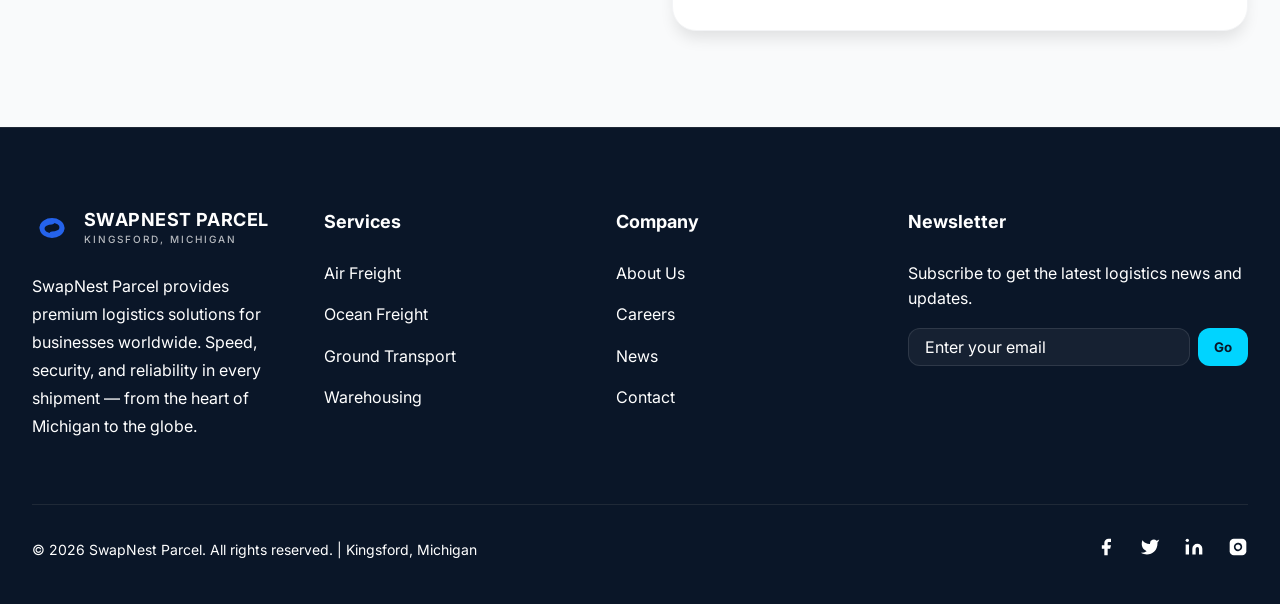
==== commit 396aaf6c: "Update logo to match new brand design and fix dark mode visibility issues" ====
--- a/index.html
+++ b/index.html
@@ -11,7 +11,8 @@
   <link rel="stylesheet" href="styles.css">
   <link rel="icon" type="image/svg+xml" href="favicon.svg">
   <link rel="preconnect" href="https://fonts.googleapis.com">
-  <link href="https://fonts.googleapis.com/css2?family=Inter:wght@300;400;500;600;700;800;900&display=swap" rel="stylesheet">
+  <link href="https://fonts.googleapis.com/css2?family=Inter:wght@300;400;500;600;700;800;900&display=swap"
+    rel="stylesheet">
 </head>
 
 <body>
@@ -40,10 +41,9 @@
         <a href="index.html" class="logo">
           <div class="logo-icon">
             <!-- SwapNest Parcel Logo - Blue wave/swirl -->
-            <svg viewBox="0 0 60 60" fill="none" xmlns="http://www.w3.org/2000/svg">
-              <path d="M30 10 Q18 10 14 20 Q10 30 18 35 Q26 40 30 32 Q34 24 42 26 Q50 28 48 38 Q46 48 34 50" stroke="#00D4FF" stroke-width="4" stroke-linecap="round" fill="none"/>
-              <path d="M12 22 Q8 32 14 40" stroke="rgba(255,255,255,0.5)" stroke-width="2.5" stroke-linecap="round" fill="none"/>
-              <path d="M48 20 Q52 30 46 38" stroke="rgba(255,255,255,0.5)" stroke-width="2.5" stroke-linecap="round" fill="none"/>
+            <svg viewBox="0 0 100 100" fill="none" xmlns="http://www.w3.org/2000/svg">
+              <path d="M25 50 C25 25 75 25 75 50 C75 60 60 65 50 65" stroke="#2563eb" stroke-width="12" stroke-linecap="round" fill="none" />
+              <path d="M75 50 C75 75 25 75 25 50 C25 40 40 35 50 35" stroke="#2563eb" stroke-width="12" stroke-linecap="round" fill="none" />
             </svg>
           </div>
           <div class="logo-text">
@@ -695,7 +695,7 @@
                 points="12 2 15.09 8.26 22 9.27 17 14.14 18.18 21.02 12 17.77 5.82 21.02 7 14.14 2 9.27 8.91 8.26 12 2">
               </polygon>
             </svg></div>
-          <p>"We ship sensitive medical equipment globally. Firstrank's secure handling and on-time delivery rate of
+          <p>"We ship sensitive medical equipment globally. Swapnest's secure handling and on-time delivery rate of
             99.9% gives us complete peace of mind."</p>
           <div class="testimonial-author"><img src="https://api.dicebear.com/7.x/avataaars/svg?seed=Emily"
               alt="Emily Rodriguez">
@@ -876,10 +876,9 @@
         <div class="footer-brand">
           <div class="logo">
             <div class="logo-icon">
-              <svg viewBox="0 0 60 60" fill="none" xmlns="http://www.w3.org/2000/svg">
-                <path d="M30 10 Q18 10 14 20 Q10 30 18 35 Q26 40 30 32 Q34 24 42 26 Q50 28 48 38 Q46 48 34 50" stroke="#00D4FF" stroke-width="4" stroke-linecap="round" fill="none"/>
-                <path d="M12 22 Q8 32 14 40" stroke="rgba(255,255,255,0.5)" stroke-width="2.5" stroke-linecap="round" fill="none"/>
-                <path d="M48 20 Q52 30 46 38" stroke="rgba(255,255,255,0.5)" stroke-width="2.5" stroke-linecap="round" fill="none"/>
+              <svg viewBox="0 0 100 100" fill="none" xmlns="http://www.w3.org/2000/svg">
+                <path d="M25 50 C25 25 75 25 75 50 C75 60 60 65 50 65" stroke="#2563eb" stroke-width="12" stroke-linecap="round" fill="none" />
+                <path d="M75 50 C75 75 25 75 25 50 C25 40 40 35 50 35" stroke="#2563eb" stroke-width="12" stroke-linecap="round" fill="none" />
               </svg>
             </div>
             <div class="logo-text">
@@ -944,21 +943,21 @@
 
   <!-- Supabase SDK -->
   <script src="https://cdn.jsdelivr.net/npm/@supabase/supabase-js@2"></script>
-  <script src="supabaseClient.js"></script>
-  <script src="app.js"></script>
+  <script src="supabaseClient.js?v=2.1"></script>
+  <script src="app.js?v=2.1"></script>
   <!--Start of Tawk.to Script-->
-<script type="text/javascript">
-var Tawk_API=Tawk_API||{}, Tawk_LoadStart=new Date();
-(function(){
-var s1=document.createElement("script"),s0=document.getElementsByTagName("script")[0];
-s1.async=true;
-s1.src='https://embed.tawk.to/69f90629f1713c1c3c401c8a/1jnqc05l5';
-s1.charset='UTF-8';
-s1.setAttribute('crossorigin','*');
-s0.parentNode.insertBefore(s1,s0);
-})();
-</script>
-<!--End of Tawk.to Script-->
+  <script type="text/javascript">
+    var Tawk_API = Tawk_API || {}, Tawk_LoadStart = new Date();
+    (function () {
+      var s1 = document.createElement("script"), s0 = document.getElementsByTagName("script")[0];
+      s1.async = true;
+      s1.src = 'https://embed.tawk.to/69f90629f1713c1c3c401c8a/1jnqc05l5';
+      s1.charset = 'UTF-8';
+      s1.setAttribute('crossorigin', '*');
+      s0.parentNode.insertBefore(s1, s0);
+    })();
+  </script>
+  <!--End of Tawk.to Script-->
 </body>
 
 </html>
--- a/styles.css
+++ b/styles.css
@@ -32,8 +32,8 @@
     --input-bg: #ffffff;
     --input-border: #e5e7eb;
     --heading-color: #0A1628;
-    --body-color: #374151;
-    --muted-color: #6b7280;
+    --body-color: var(--body-color);
+    --muted-color: var(--muted-color);
     --footer-bg: #0A1628;
     --footer-text: rgba(255,255,255,0.7);
 }
@@ -911,7 +911,7 @@
 
 .hero-text p {
     font-size: 1.125rem;
-    color: #d1d5db;
+    color: var(--muted-color);
     margin-bottom: 2.5rem;
     max-width: 36rem;
     line-height: 1.75;
@@ -1069,14 +1069,14 @@
     transform: translateY(-50%);
     width: 1.25rem;
     height: 1.25rem;
-    color: #9ca3af;
+    color: var(--muted-color);
 }
 
 .input-wrapper input {
     width: 100%;
     padding: 0.75rem 1rem 0.75rem 3rem;
     border-radius: var(--radius-xl);
-    border: 1px solid #e5e7eb;
+    border: 1px solid var(--border-light);
     font-size: 1rem;
     background: rgba(255, 255, 255, 0.5);
     backdrop-filter: blur(4px);
@@ -1177,7 +1177,7 @@
 
 .result-header .label {
     font-size: 0.875rem;
-    color: #6b7280;
+    color: var(--muted-color);
     margin-bottom: 0.25rem;
 }
 
@@ -1212,7 +1212,7 @@
 
 .result-route .label {
     font-size: 0.875rem;
-    color: #6b7280;
+    color: var(--muted-color);
     margin-bottom: 0.25rem;
     display: flex;
     align-items: center;
@@ -1239,7 +1239,7 @@
     display: none;
     justify-content: center;
     align-items: center;
-    color: #d1d5db;
+    color: var(--muted-color);
 }
 
 @media (min-width: 640px) {
@@ -1315,7 +1315,7 @@
 }
 
 .timeline-content .location {
-    color: #4b5563;
+    color: var(--body-color);
     font-size: 0.875rem;
 }
 
@@ -1326,7 +1326,7 @@
 }
 
 .timeline-content .description {
-    color: #6b7280;
+    color: var(--muted-color);
     font-size: 0.75rem;
     margin-top: 0.25rem;
 }
@@ -1343,7 +1343,7 @@
     gap: 0.75rem;
     margin-top: 0.5rem;
     font-size: 0.75rem;
-    color: #6b7280;
+    color: var(--muted-color);
 }
 
 @media (min-width: 640px) {
@@ -1379,7 +1379,7 @@
    ============================================ */
 .partners-section {
     padding: 4rem 0;
-    background: white;
+    background: var(--card-bg);
     border-top: 1px solid #f3f4f6;
     border-bottom: 1px solid #f3f4f6;
     overflow: hidden;
@@ -1389,7 +1389,7 @@
     text-align: center;
     font-size: 0.875rem;
     font-weight: 500;
-    color: #6b7280;
+    color: var(--muted-color);
     text-transform: uppercase;
     letter-spacing: 0.1em;
     margin-bottom: 3rem;
@@ -1465,7 +1465,7 @@
 .partner span {
     font-size: 0.75rem;
     font-weight: 500;
-    color: #4b5563;
+    color: var(--body-color);
 }
 
 @keyframes scroll {
@@ -1518,7 +1518,7 @@
 
 .section-header p {
     font-size: 1.125rem;
-    color: #4b5563;
+    color: var(--body-color);
     max-width: 42rem;
     margin: 0 auto;
 }
@@ -1605,7 +1605,7 @@
 }
 
 .service-card p {
-    color: #4b5563;
+    color: var(--body-color);
     margin-bottom: 1.5rem;
     font-size: 0.875rem;
     line-height: 1.75;
@@ -1721,13 +1721,13 @@
 }
 
 .feature-item p {
-    color: #9ca3af;
+    color: var(--muted-color);
     line-height: 1.75;
     transition: color 0.3s;
 }
 
 .feature-item:hover p {
-    color: #d1d5db;
+    color: var(--muted-color);
 }
 
 /* ============================================
@@ -1735,7 +1735,7 @@
    ============================================ */
 .how-it-works-section {
     padding: 6rem 0;
-    background: white;
+    background: var(--card-bg);
 }
 
 .steps-container {
@@ -1819,7 +1819,7 @@
 }
 
 .step p {
-    color: #4b5563;
+    color: var(--body-color);
     max-width: 16rem;
 }
 
@@ -1912,7 +1912,7 @@
 }
 
 .testimonial-card>p {
-    color: #374151;
+    color: var(--body-color);
     line-height: 1.75;
     margin-bottom: 1.5rem;
     position: relative;
@@ -1942,12 +1942,12 @@
 .testimonial-author span {
     display: block;
     font-size: 0.875rem;
-    color: #6b7280;
+    color: var(--muted-color);
 }
 
 .testimonial-author .company {
     font-size: 0.75rem;
-    color: #9ca3af;
+    color: var(--muted-color);
 }
 
 /* ============================================
@@ -2028,7 +2028,7 @@
 
 .faq-answer p {
     padding: 0 1.5rem 1.5rem;
-    color: #4b5563;
+    color: var(--body-color);
     line-height: 1.75;
 }
 
@@ -2044,7 +2044,7 @@
 }
 
 .faq-cta p {
-    color: #4b5563;
+    color: var(--body-color);
     margin-bottom: 1rem;
 }
 
@@ -2168,7 +2168,7 @@
 
 .cta-card>p {
     font-size: 1.25rem;
-    color: #d1d5db;
+    color: var(--muted-color);
     margin-bottom: 2.5rem;
     max-width: 42rem;
     margin-left: auto;
@@ -2200,7 +2200,7 @@
     justify-content: center;
     align-items: center;
     font-size: 0.875rem;
-    color: #d1d5db;
+    color: var(--muted-color);
 }
 
 @media (min-width: 640px) {
@@ -2251,7 +2251,7 @@
 
 .contact-info>p {
     font-size: 1.25rem;
-    color: #4b5563;
+    color: var(--body-color);
     margin-bottom: 2rem;
 }
 
@@ -2269,7 +2269,7 @@
 
 .contact-icon {
     padding: 0.75rem;
-    background: white;
+    background: var(--card-bg);
     border-radius: var(--radius-md);
     box-shadow: var(--shadow-sm);
     color: var(--primary);
@@ -2286,16 +2286,16 @@
 }
 
 .contact-item p {
-    color: #4b5563;
+    color: var(--body-color);
 }
 
 .contact-item span {
     font-size: 0.875rem;
-    color: #6b7280;
+    color: var(--muted-color);
 }
 
 .contact-form-card {
-    background: white;
+    background: var(--card-bg);
     padding: 2rem;
     border-radius: var(--radius-xl);
     box-shadow: var(--shadow-lg);
@@ -2335,7 +2335,7 @@
 .form-group label {
     font-size: 0.875rem;
     font-weight: 500;
-    color: #374151;
+    color: var(--body-color);
     margin-bottom: 0.375rem;
 }
 
@@ -2345,7 +2345,7 @@
     width: 100%;
     padding: 0.625rem 1rem;
     border-radius: var(--radius-md);
-    border: 1px solid #e5e7eb;
+    border: 1px solid var(--border-light);
     color: var(--text-dark);
     transition: var(--transition);
     outline: none;
@@ -2353,7 +2353,7 @@
 
 .form-group input::placeholder,
 .form-group textarea::placeholder {
-    color: #9ca3af;
+    color: var(--muted-color);
 }
 
 .form-group input:focus,
@@ -2397,7 +2397,7 @@
 }
 
 .footer-brand p {
-    color: #9ca3af;
+    color: var(--muted-color);
     line-height: 1.75;
 }
 
@@ -2415,7 +2415,7 @@
 }
 
 .footer-links a {
-    color: #9ca3af;
+    color: var(--muted-color);
     transition: color 0.3s;
 }
 
@@ -2430,7 +2430,7 @@
 }
 
 .footer-newsletter p {
-    color: #9ca3af;
+    color: var(--muted-color);
     margin-bottom: 1rem;
 }
 
@@ -2450,7 +2450,7 @@
 }
 
 .newsletter-form input::placeholder {
-    color: #6b7280;
+    color: var(--muted-color);
 }
 
 .newsletter-form input:focus {
@@ -2487,7 +2487,7 @@
 }
 
 .footer-bottom p {
-    color: #6b7280;
+    color: var(--muted-color);
     font-size: 0.875rem;
 }
 
@@ -2497,7 +2497,7 @@
 }
 
 .social-links a {
-    color: #9ca3af;
+    color: var(--muted-color);
     transition: color 0.3s;
 }
 
@@ -2536,18 +2536,19 @@
 }
 
 .btn-secondary {
-    background: #e5e7eb;
-    color: var(--text-dark);
+    background: var(--input-bg);
+    color: var(--heading-color);
+    border: 1px solid var(--border-light);
 }
 
 .btn-secondary:hover {
-    background: #d1d5db;
+    background: var(--border-light);
 }
 
 .btn-outline {
     background: transparent;
-    border: 1px solid rgba(255, 255, 255, 0.3);
-    color: white;
+    border: 1px solid var(--border-light);
+    color: var(--heading-color);
 }
 
 .btn-outline:hover {
